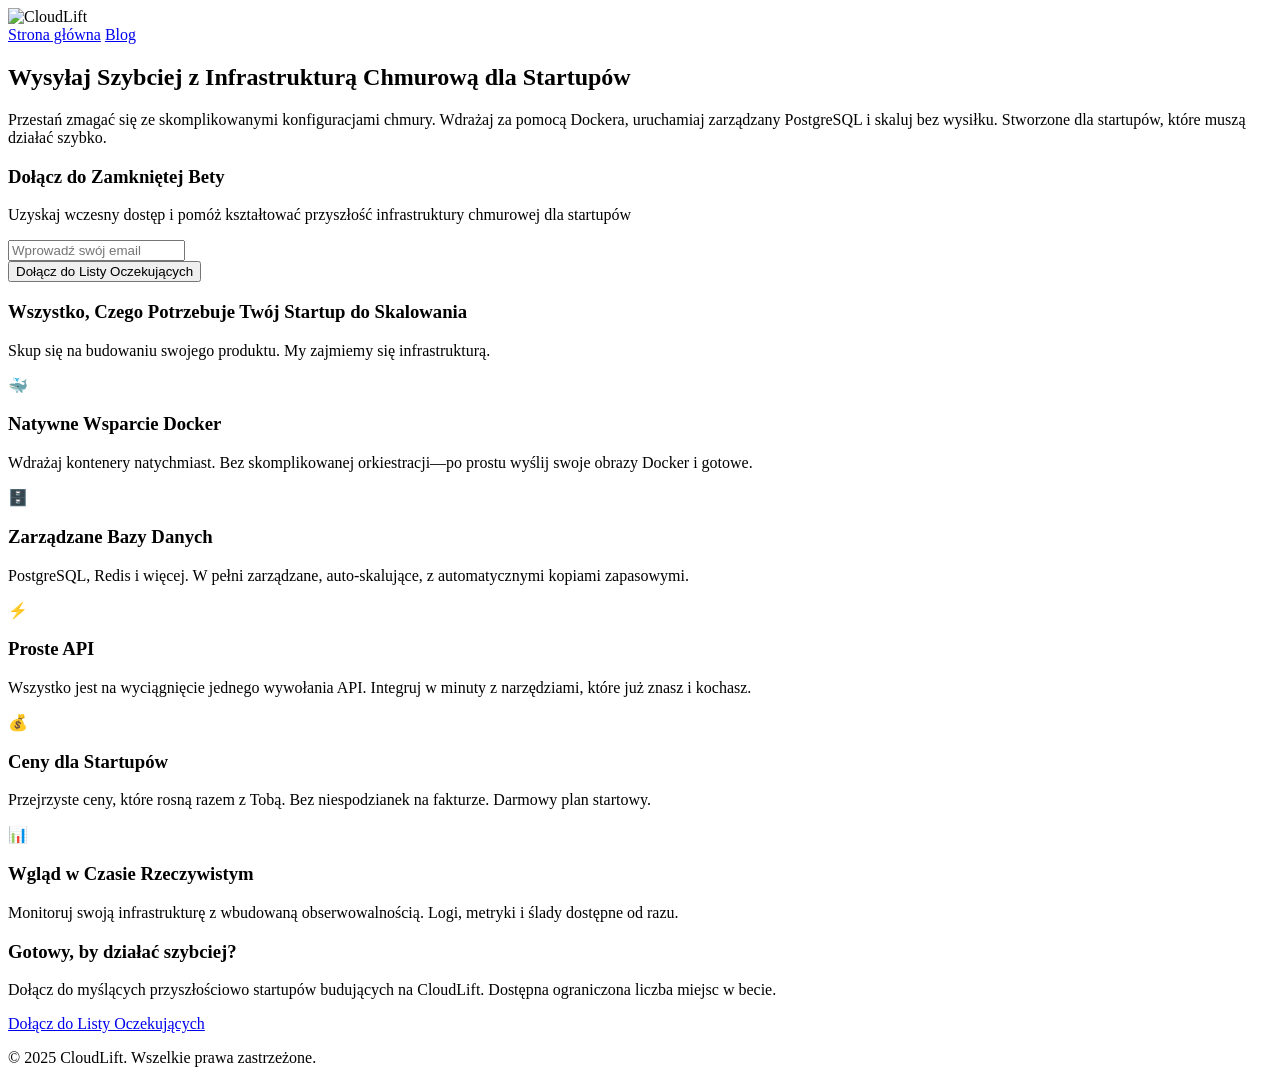
==== public/index.html @ 1918399a "initial commit" ====
<!DOCTYPE html>
<html lang="pl">
<head>
	<meta name="generator" content="Hugo 0.149.0"><script src="/livereload.js?mindelay=10&amp;v=2&amp;port=1313&amp;path=livereload" data-no-instant defer></script>
    <meta charset="UTF-8">
    <meta name="viewport" content="width=device-width, initial-scale=1.0">
    <title>CloudLift - Dołącz do Zamkniętej Bety</title>
    <link rel="preconnect" href="https://fonts.googleapis.com">
    <link rel="preconnect" href="https://fonts.gstatic.com" crossorigin>
    <link href="https://fonts.googleapis.com/css2?family=Inter:wght@400;500;600;700;800&family=Space+Grotesk:wght@500;600;700&display=swap" rel="stylesheet">
    <link rel="stylesheet" href="/css/style.css">
    <link rel="stylesheet" href="/css/blog.css">
    <link rel="stylesheet" href="/css/mailerlite.css">

    

</head>
<body>
    <div class="container">
        <header class="header">
            <div class="header-content">
                <div class="logo">
                    <img src="/images/logo.svg" alt="CloudLift" class="logo-img">
                </div>
                <nav class="nav">
                    <a href="/" class="nav-link active">Strona główna</a>
                    <a href="/blog" class="nav-link">Blog</a>
                </nav>
            </div>
        </header>

        <main class="hero">
            <div class="hero-content">
                <h2 class="hero-title">Wysyłaj Szybciej z Infrastrukturą Chmurową dla Startupów</h2>
                <p class="hero-description">Przestań zmagać się ze skomplikowanymi konfiguracjami chmury. Wdrażaj za pomocą Dockera, uruchamiaj zarządzany PostgreSQL i skaluj bez wysiłku. Stworzone dla startupów, które muszą działać szybko.</p>

                <div class="waitlist-form" id="waitlist-form">
                    <h3 class="form-title">Dołącz do Zamkniętej Bety</h3>
                    <p class="form-subtitle">Uzyskaj wczesny dostęp i pomóż kształtować przyszłość infrastruktury chmurowej dla startupów</p>

                    
                    <div id="mlb2-35018867" class="ml-form-embedContainer ml-subscribe-form ml-subscribe-form-35018867">
                        <div class="ml-form-align-center">
                            <div class="ml-form-embedWrapper embedForm">
                                <div class="ml-form-embedBody ml-form-embedBodyDefault row-form">
                                    <div class="ml-form-embedContent" style="display: none;">
                                        <h4>Newsletter</h4>
                                        <p>Signup for news and special offers!</p>
                                    </div>

                                    <form class="ml-block-form" action="https://assets.mailerlite.com/jsonp/2000955/forms/174710451906544667/subscribe" data-code="" method="post" target="_blank">
                                        <div class="ml-form-formContent">
                                            <div class="ml-form-fieldRow ml-last-item">
                                                <div class="ml-field-group ml-field-email ml-validate-email ml-validate-required">
                                                    <input aria-label="email" aria-required="true" type="email" class="form-control" data-inputmask="" name="fields[email]" placeholder="Wprowadź swój email" autocomplete="email">
                                                </div>
                                            </div>
                                        </div>

                                        <input type="hidden" name="ml-submit" value="1">
                                        <input type="hidden" name="anticsrf" value="true">

                                        <div class="ml-form-embedSubmit">
                                            <button type="submit" class="primary">Dołącz do Listy Oczekujących</button>
                                            <button disabled="disabled" style="display: none;" type="button" class="loading">
                                                <div class="ml-form-embedSubmitLoad"></div>
                                                <span class="sr-only">Ładowanie...</span>
                                            </button>
                                        </div>
                                    </form>
                                </div>

                                <div class="ml-form-successBody row-success" style="display: none">
                                    <div class="ml-form-successContent">
                                        <h4>✓ Jesteś na liście!</h4>
                                        <p>Dziękujemy za dołączenie! Wkrótce się z Tobą skontaktujemy z szczegółami wczesnego dostępu.</p>
                                    </div>
                                </div>
                            </div>
                        </div>
                    </div>
                    
                </div>
            </div>

            
            <div class="value-prop">
                <h3 class="section-title">Wszystko, Czego Potrzebuje Twój Startup do Skalowania</h3>
                <p class="section-subtitle">Skup się na budowaniu swojego produktu. My zajmiemy się infrastrukturą.</p>
            </div>

            <div class="features">
                
                <div class="feature-card">
                    <div class="feature-icon">🐳</div>
                    <h3>Natywne Wsparcie Docker</h3>
                    <p>Wdrażaj kontenery natychmiast. Bez skomplikowanej orkiestracji—po prostu wyślij swoje obrazy Docker i gotowe.</p>
                </div>
                
                <div class="feature-card">
                    <div class="feature-icon">🗄️</div>
                    <h3>Zarządzane Bazy Danych</h3>
                    <p>PostgreSQL, Redis i więcej. W pełni zarządzane, auto-skalujące, z automatycznymi kopiami zapasowymi.</p>
                </div>
                
                <div class="feature-card">
                    <div class="feature-icon">⚡</div>
                    <h3>Proste API</h3>
                    <p>Wszystko jest na wyciągnięcie jednego wywołania API. Integruj w minuty z narzędziami, które już znasz i kochasz.</p>
                </div>
                
                <div class="feature-card">
                    <div class="feature-icon">💰</div>
                    <h3>Ceny dla Startupów</h3>
                    <p>Przejrzyste ceny, które rosną razem z Tobą. Bez niespodzianek na fakturze. Darmowy plan startowy.</p>
                </div>
                
                <div class="feature-card">
                    <div class="feature-icon">📊</div>
                    <h3>Wgląd w Czasie Rzeczywistym</h3>
                    <p>Monitoruj swoją infrastrukturę z wbudowaną obserwowalnością. Logi, metryki i ślady dostępne od razu.</p>
                </div>
                
            </div>
            

            <div class="cta-section">
                <h3 class="cta-title">Gotowy, by działać szybciej?</h3>
                <p class="cta-description">Dołącz do myślących przyszłościowo startupów budujących na CloudLift. Dostępna ograniczona liczba miejsc w becie.</p>
                <a href="#waitlist-form" class="cta-button">Dołącz do Listy Oczekujących</a>
            </div>
        </main>

        <footer class="footer">
            <p>&copy; 2025 CloudLift. Wszelkie prawa zastrzeżone.</p>
        </footer>
    </div>

    
    <script>
        function ml_webform_success_35018867() {
            var $ = ml_jQuery || jQuery;
            $('.ml-subscribe-form-35018867 .row-success').show();
            $('.ml-subscribe-form-35018867 .row-form').hide();
        }
    </script>
    <script src="https://groot.mailerlite.com/js/w/webforms.min.js?v176e10baa5e7ed80d35ae235be3d5024" type="text/javascript"></script>
    <script>
        fetch("https://assets.mailerlite.com/jsonp/2000955/forms/174710451906544667/takel")
    </script>
</body>
</html>
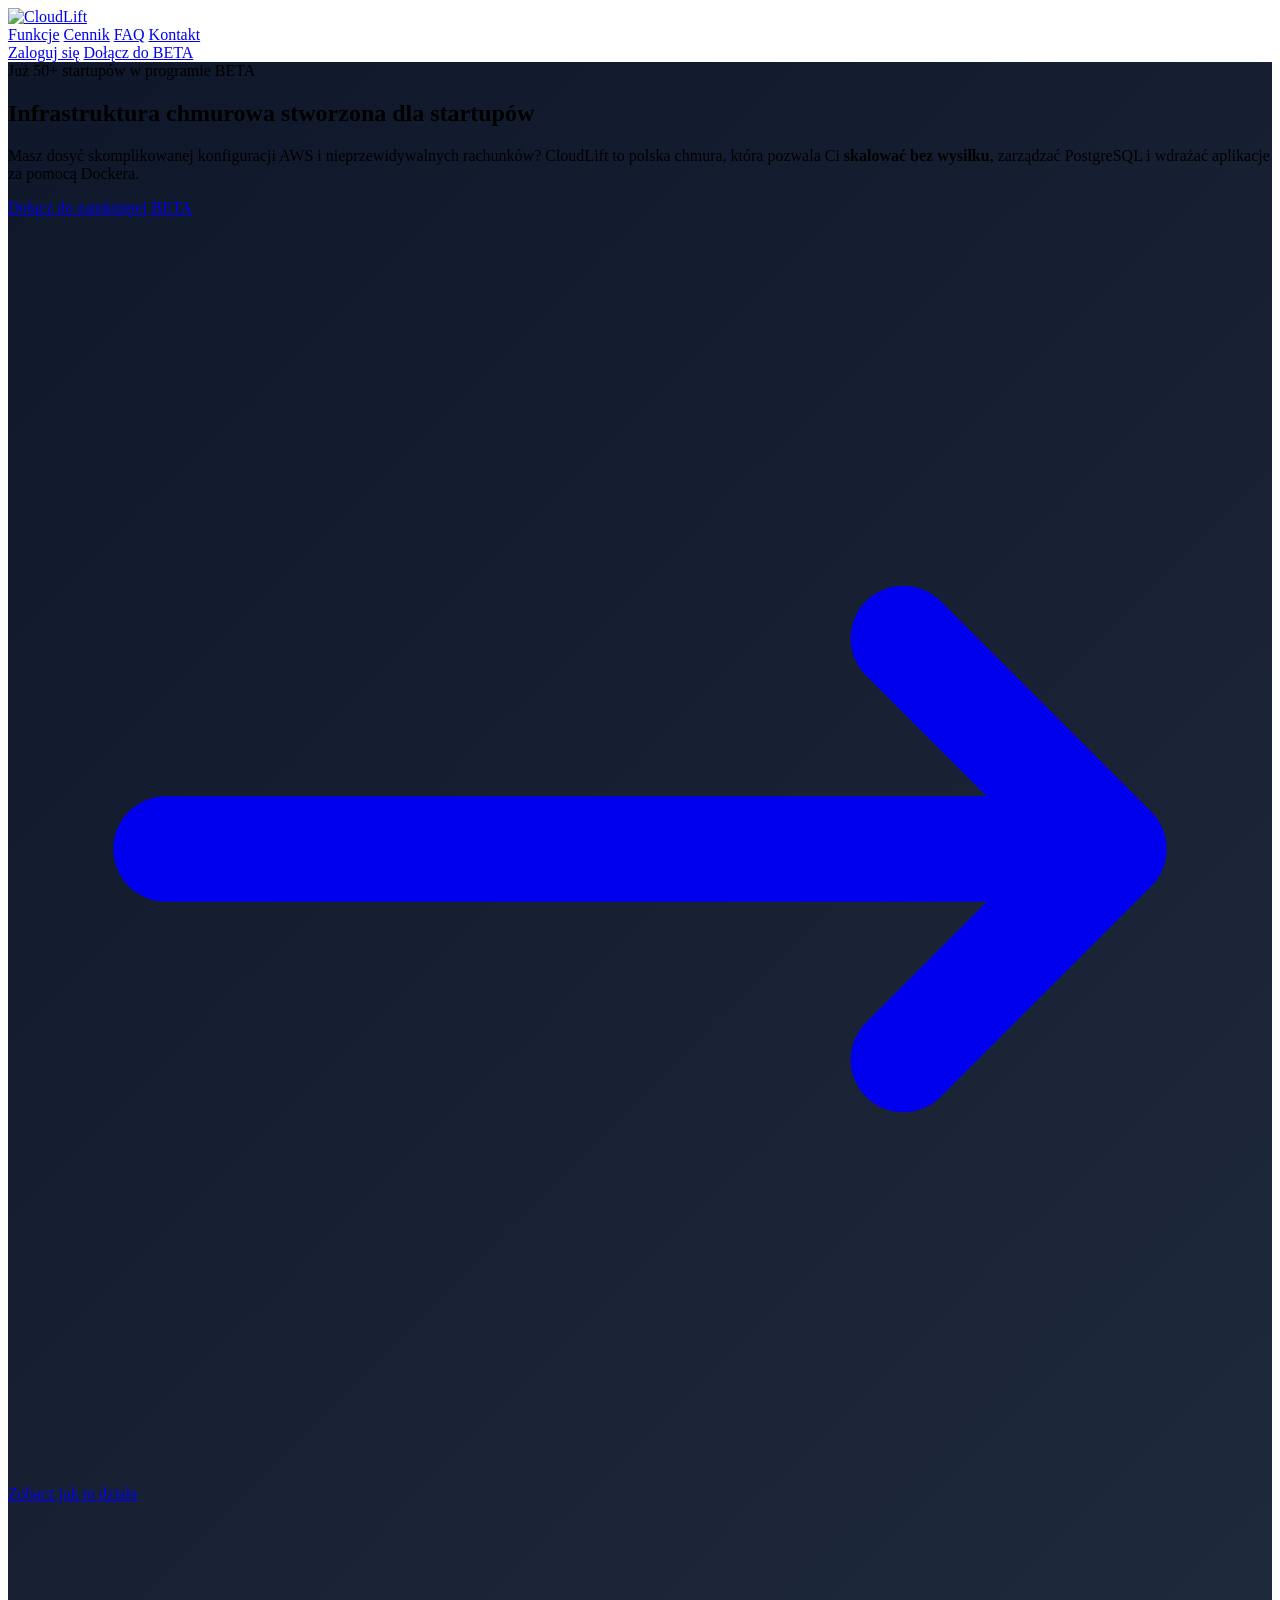
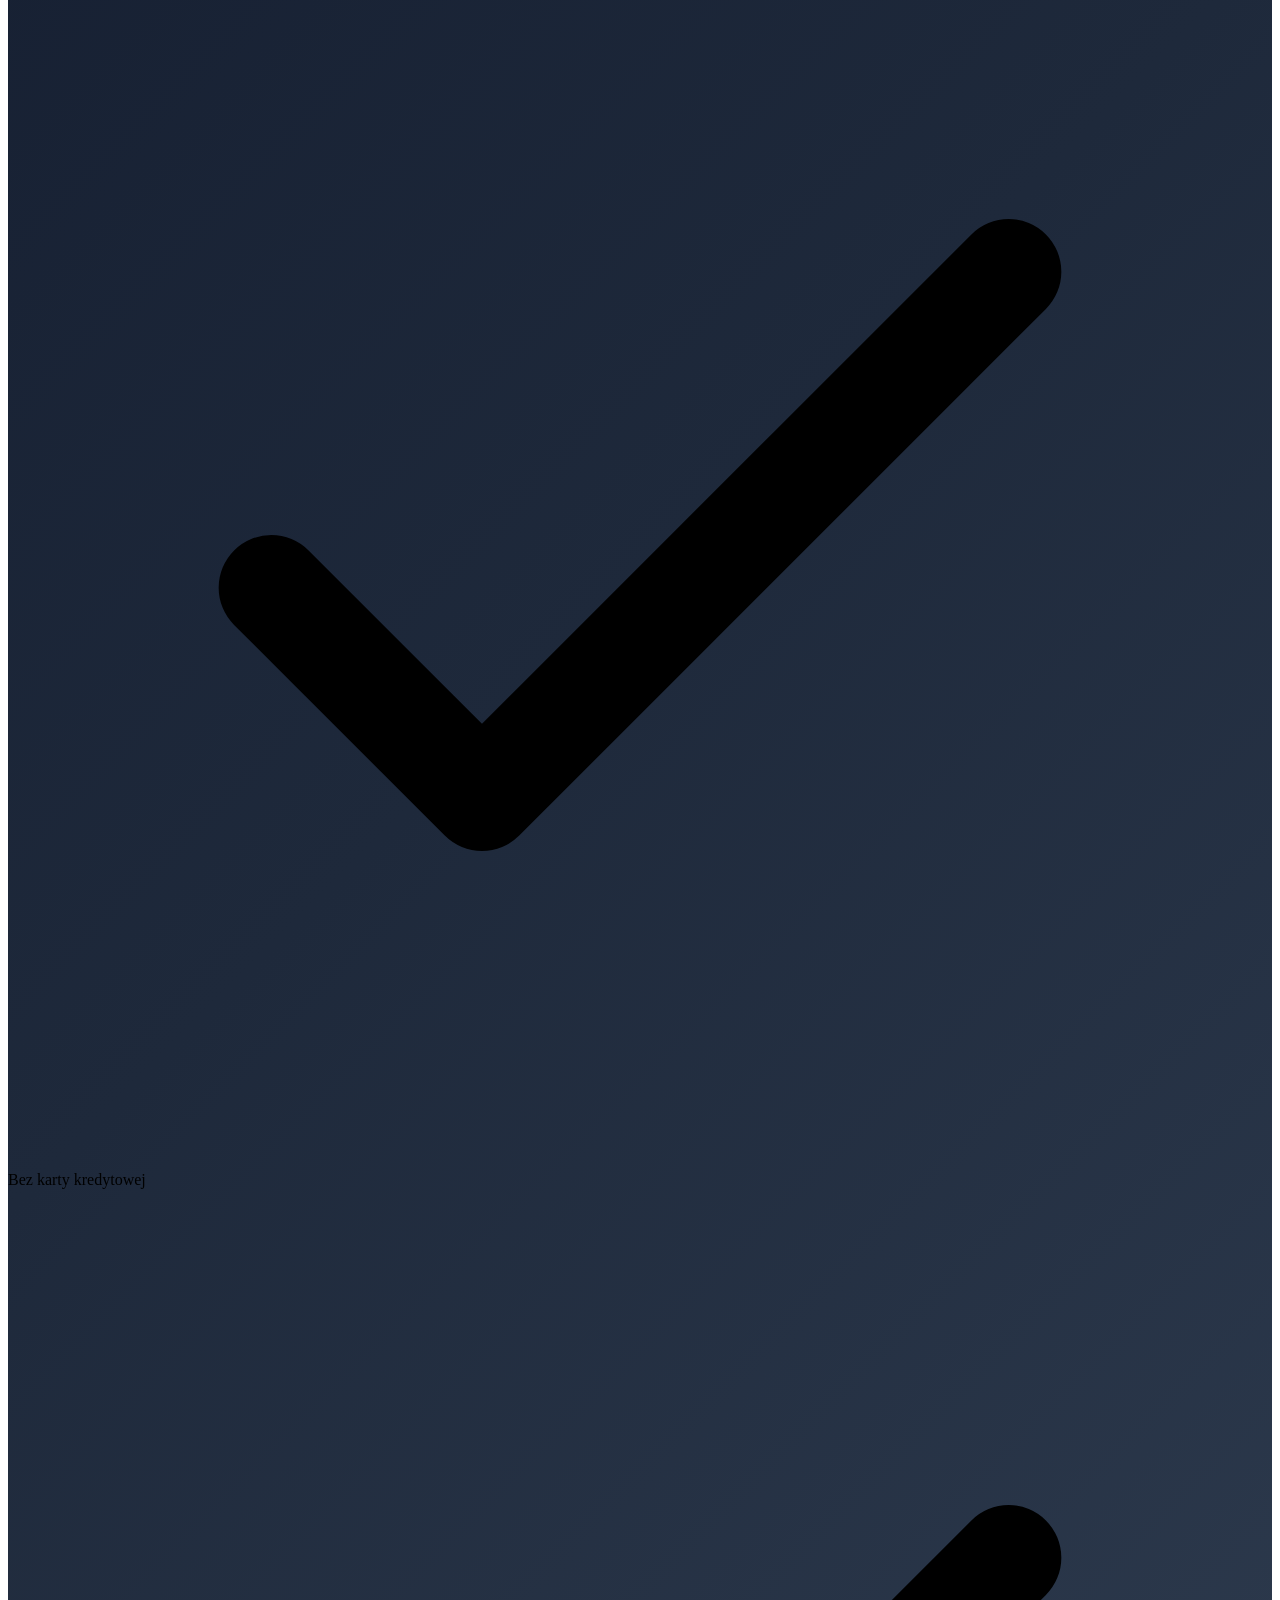
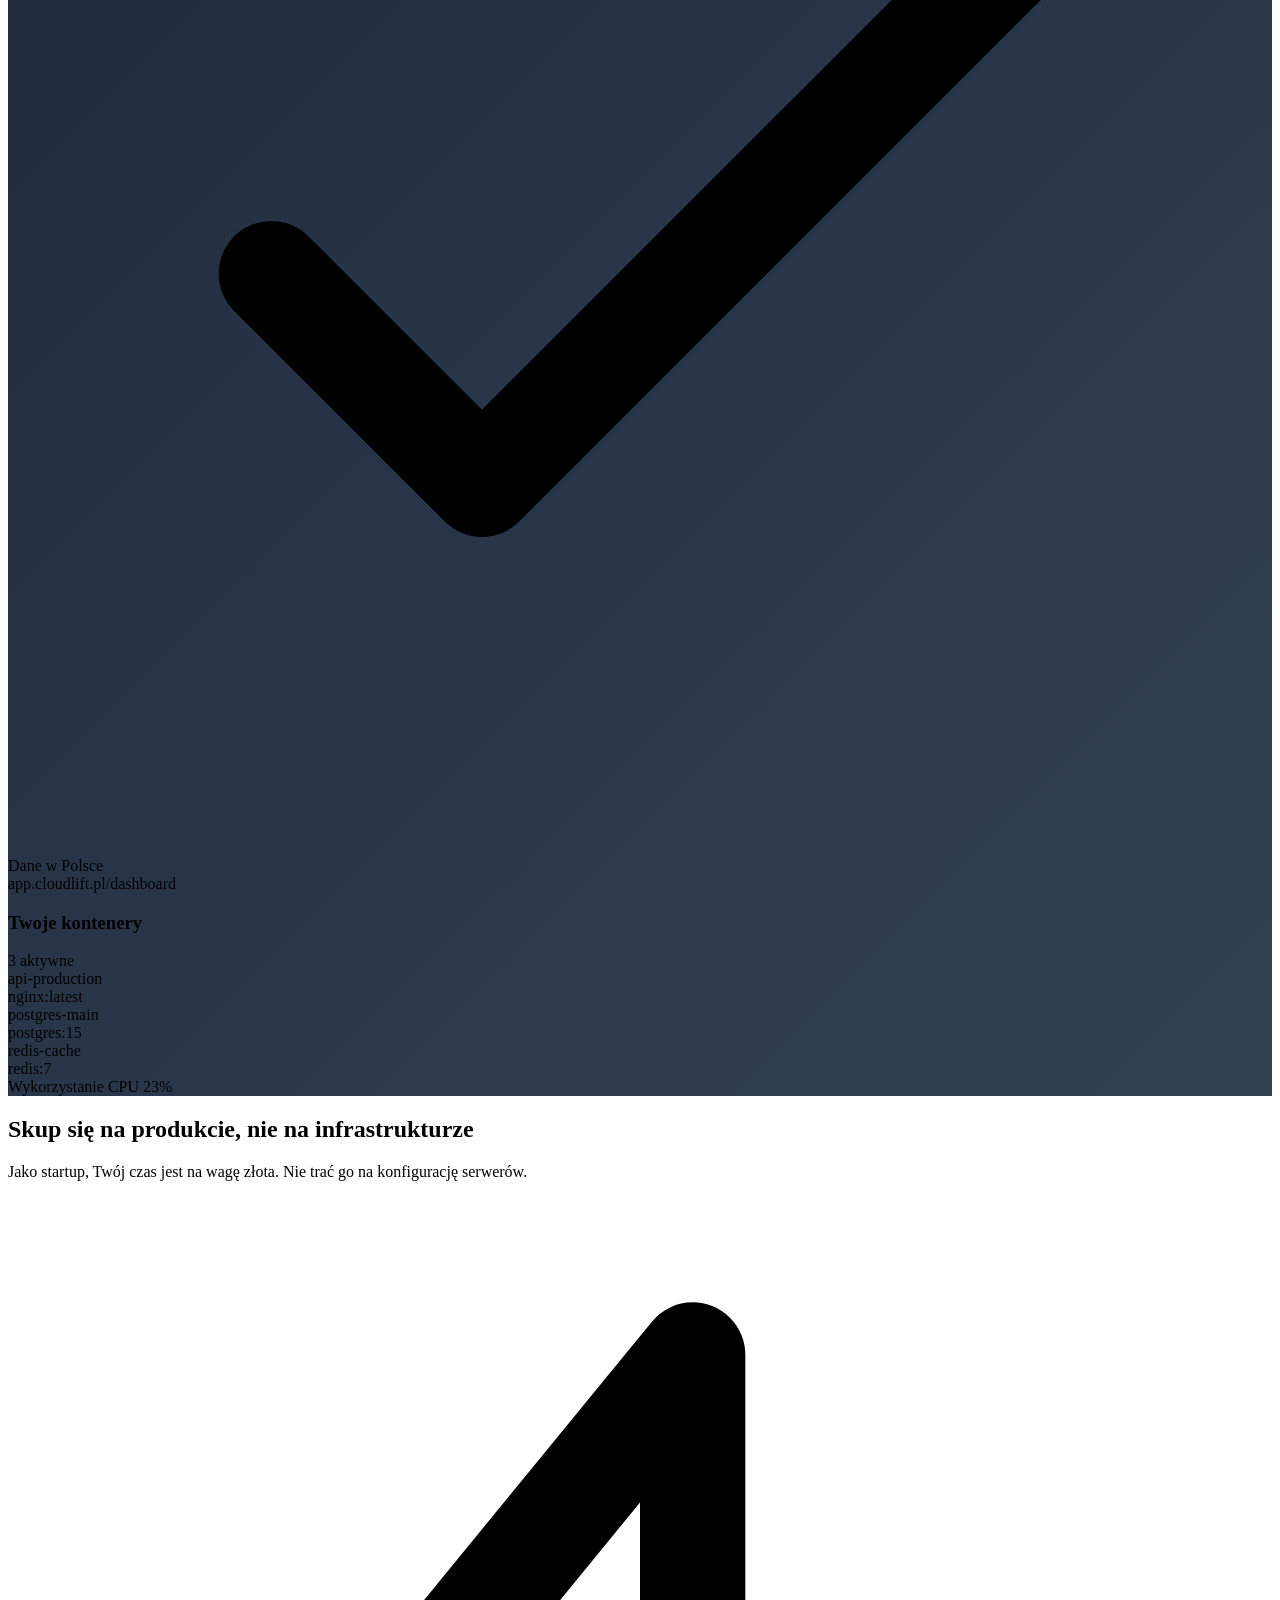
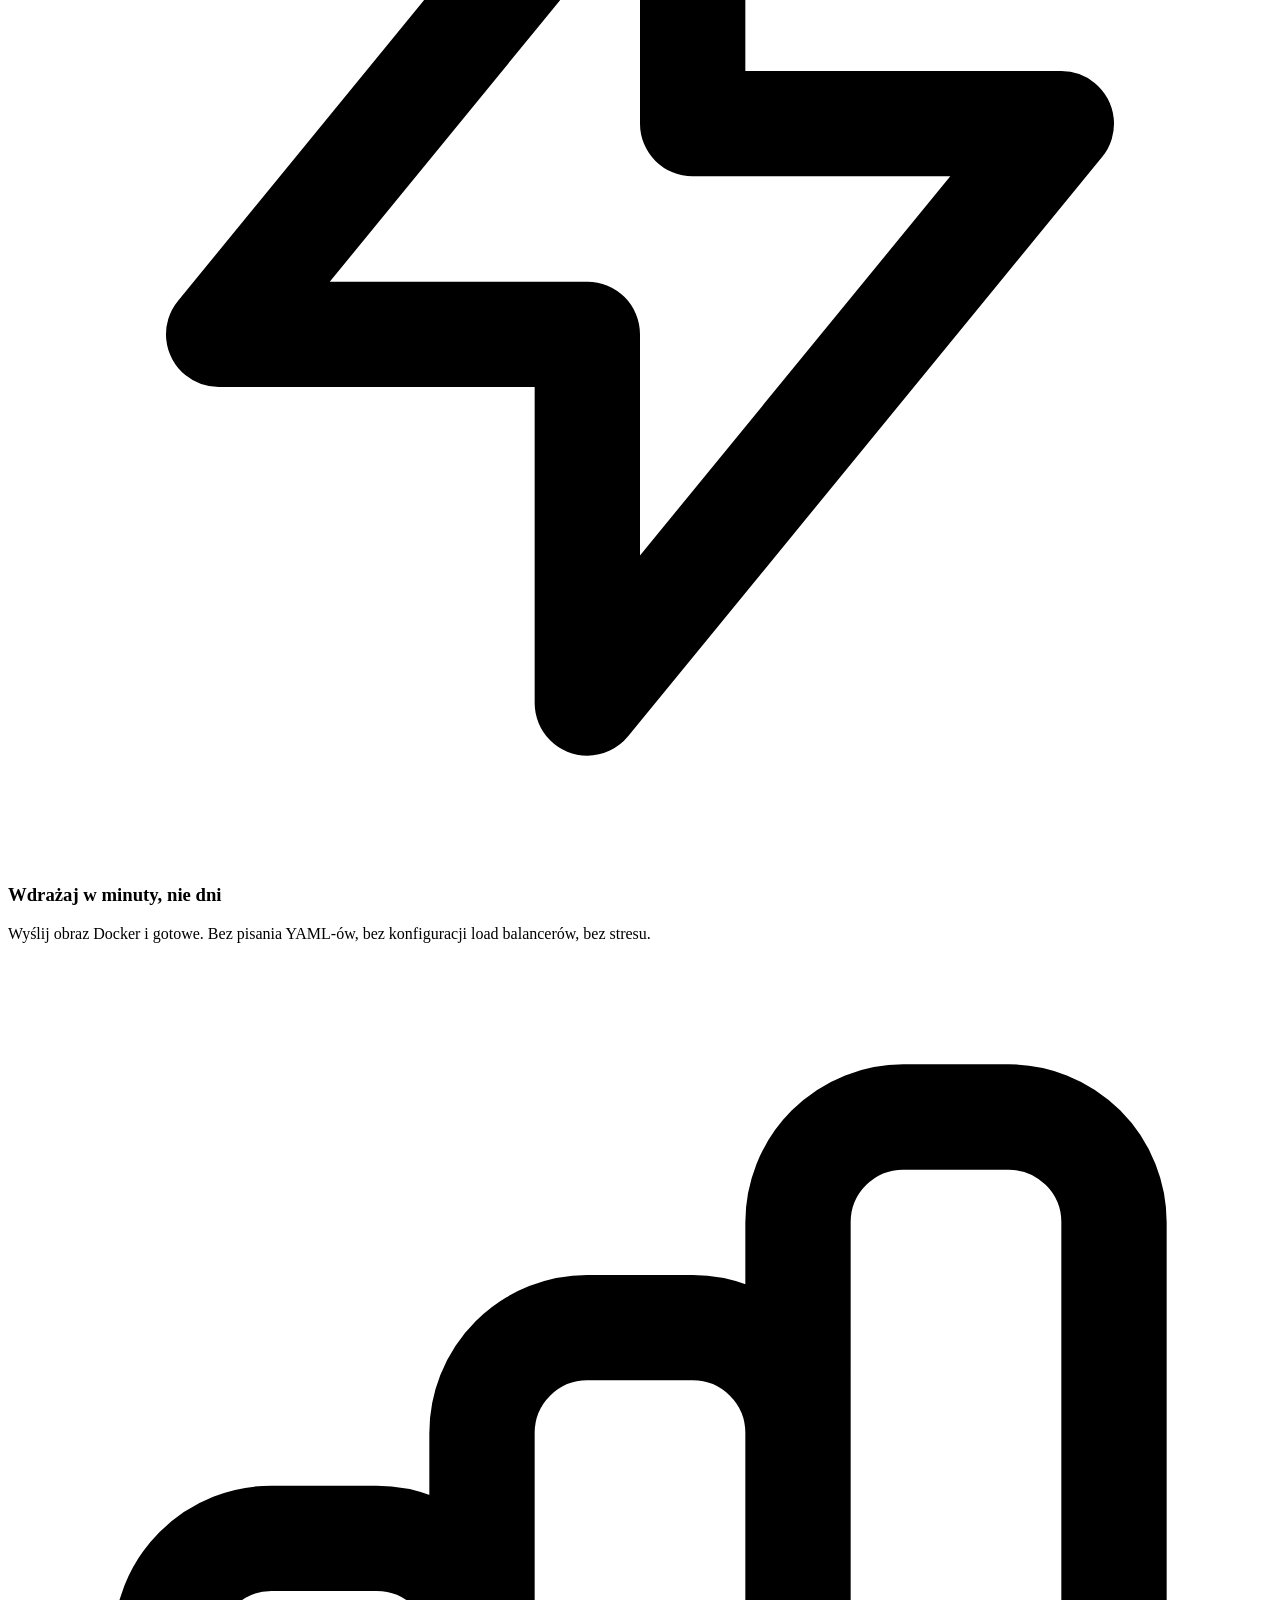
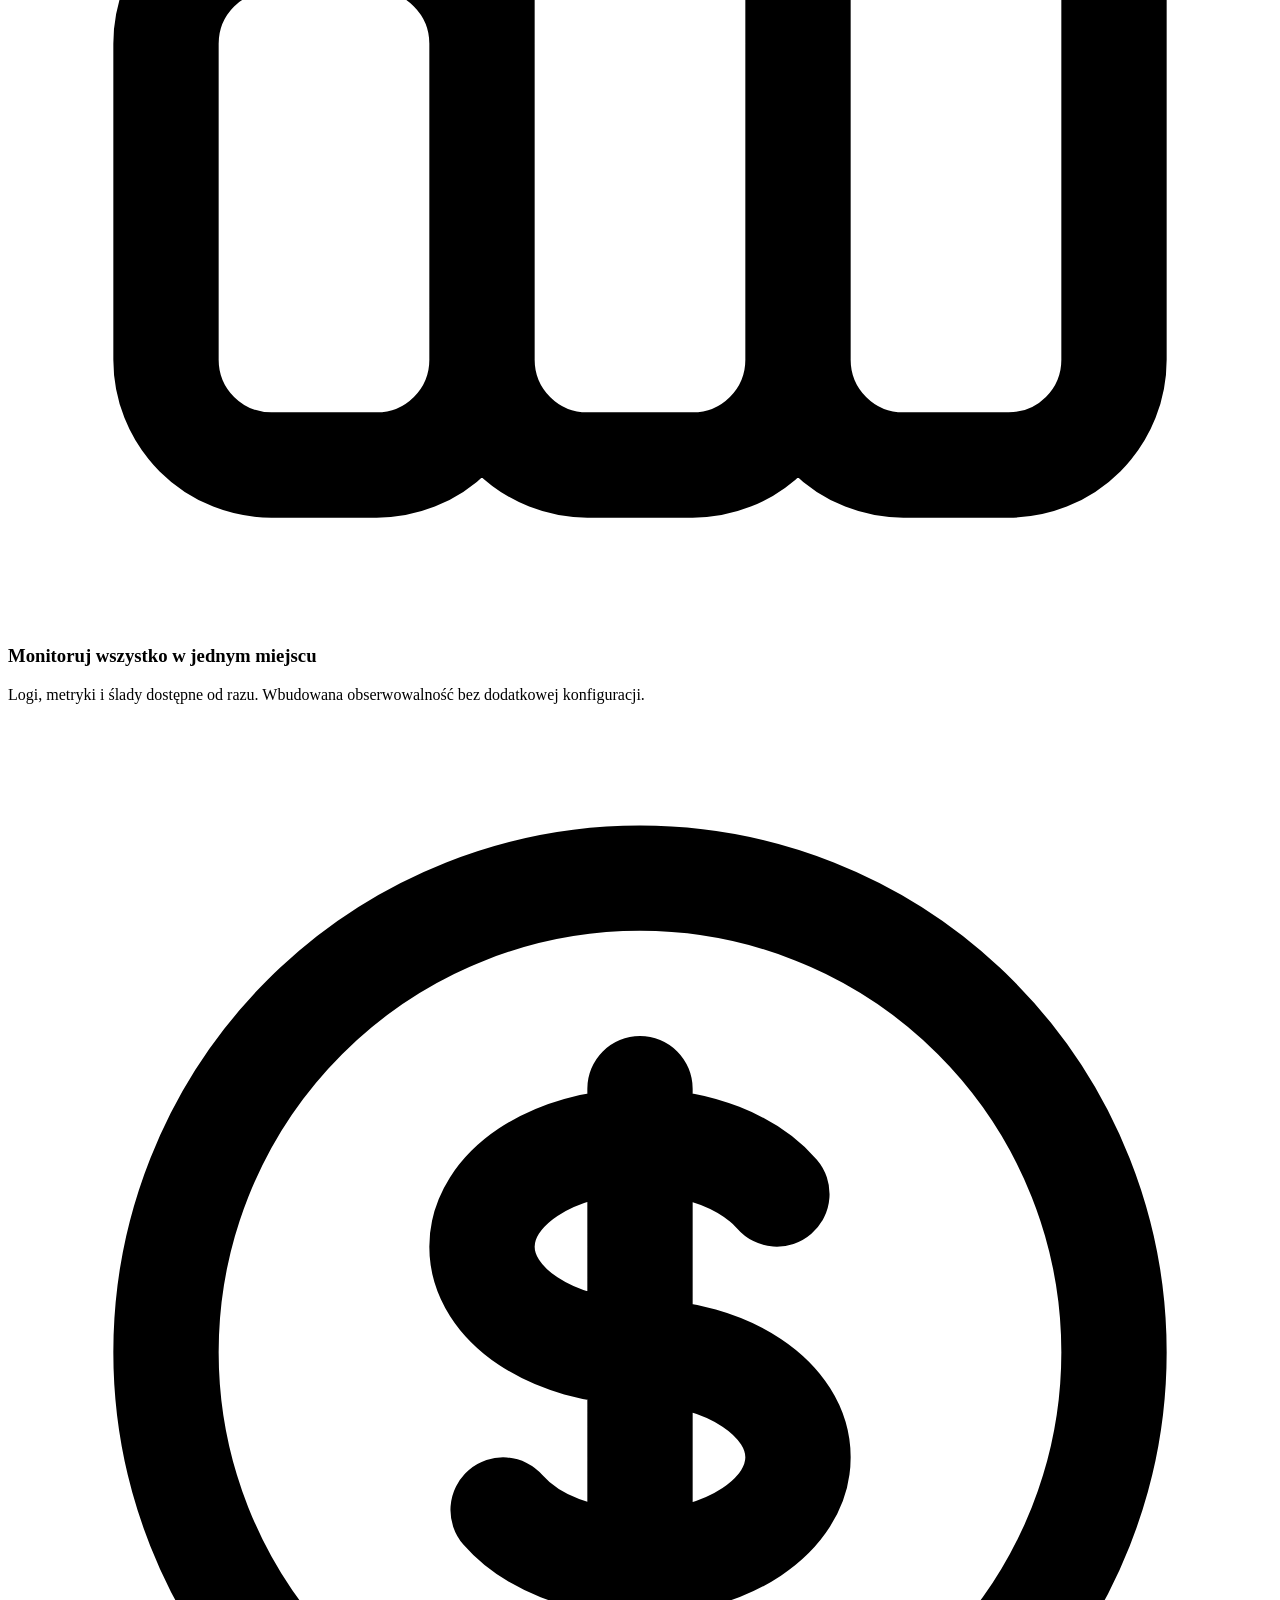
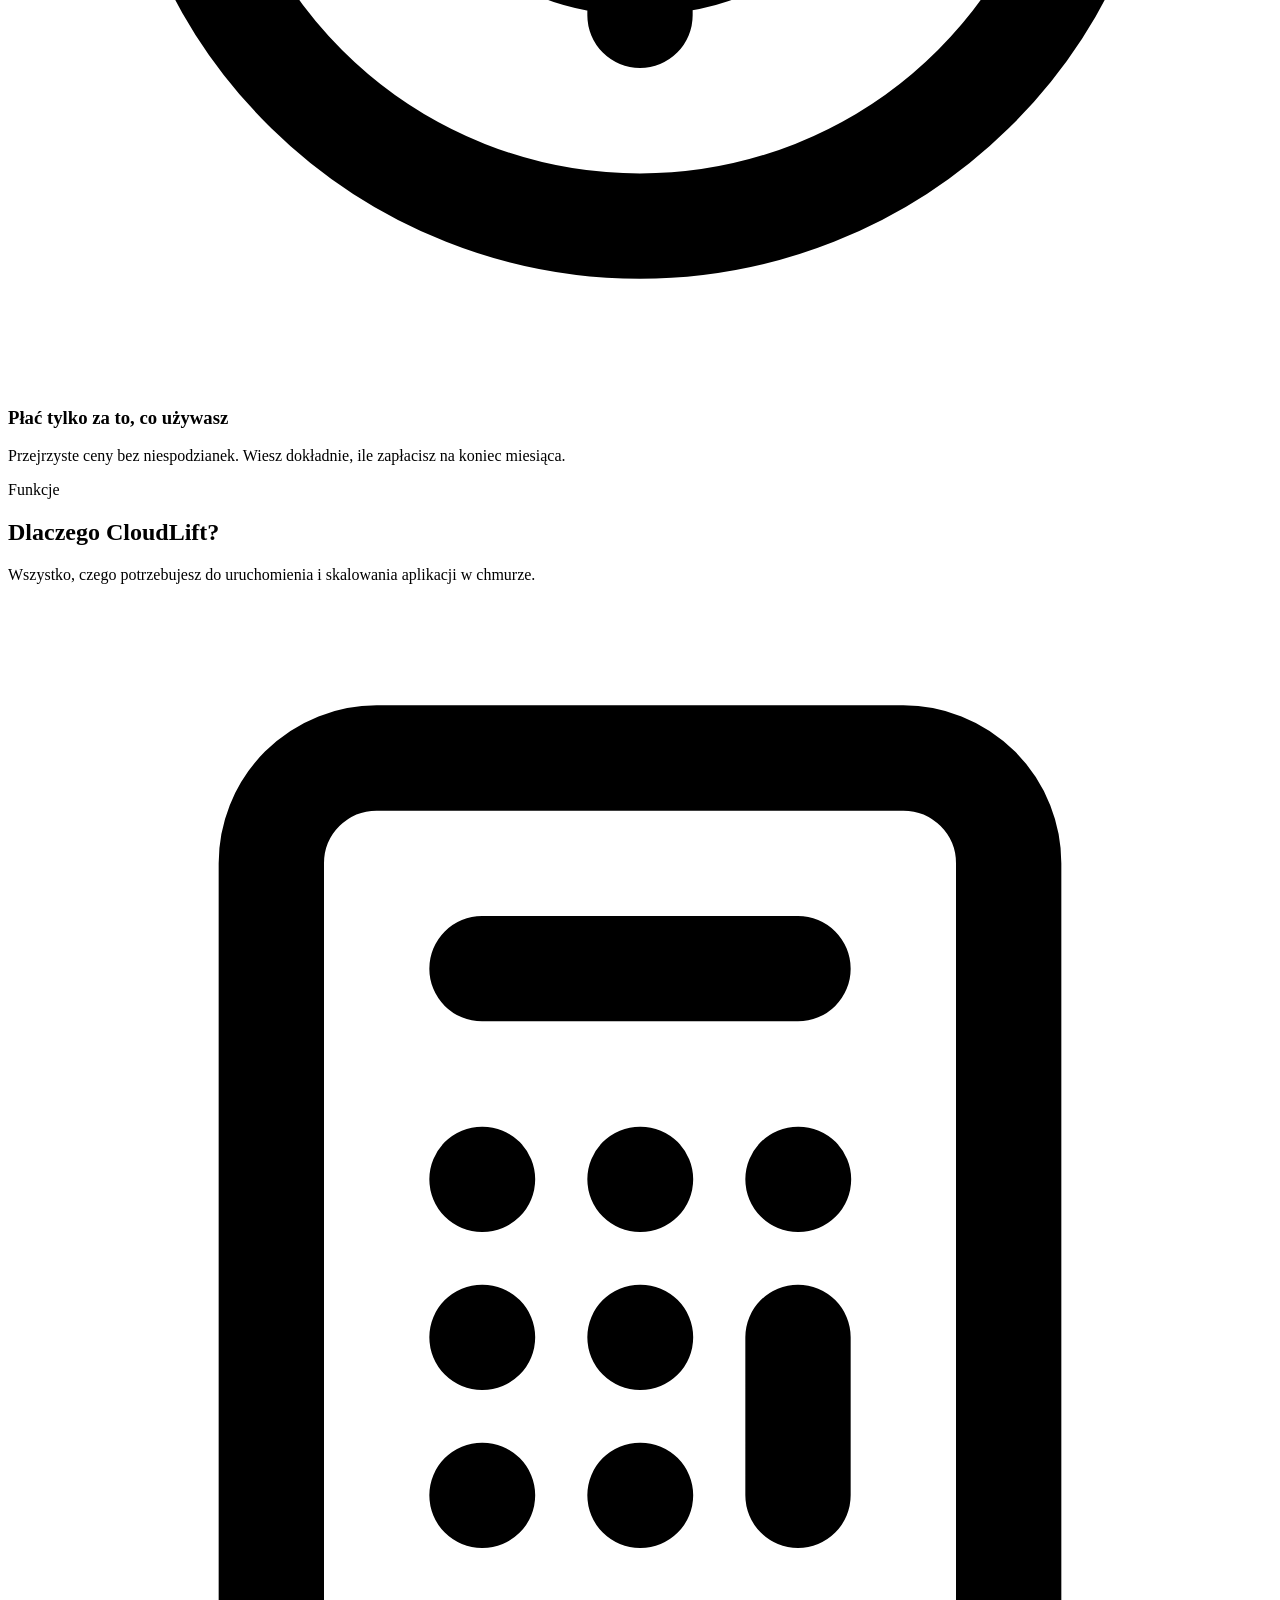
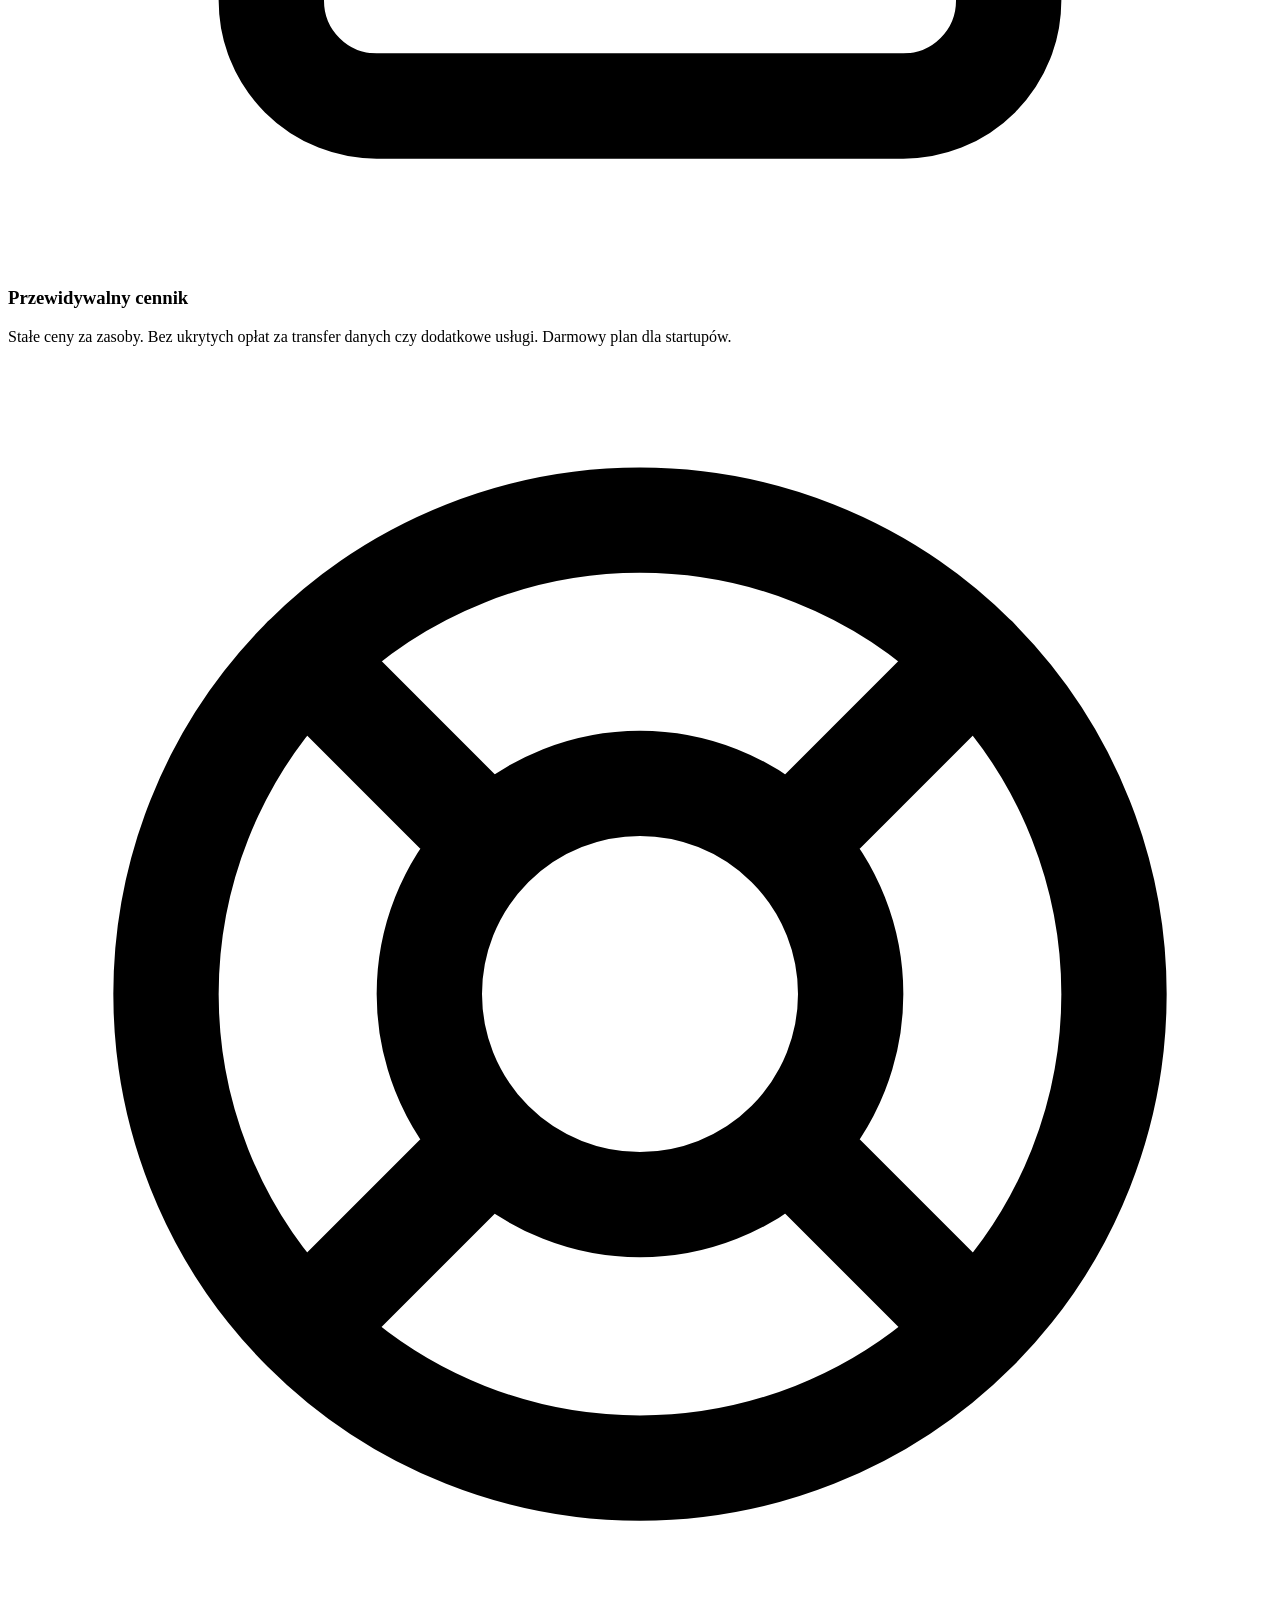
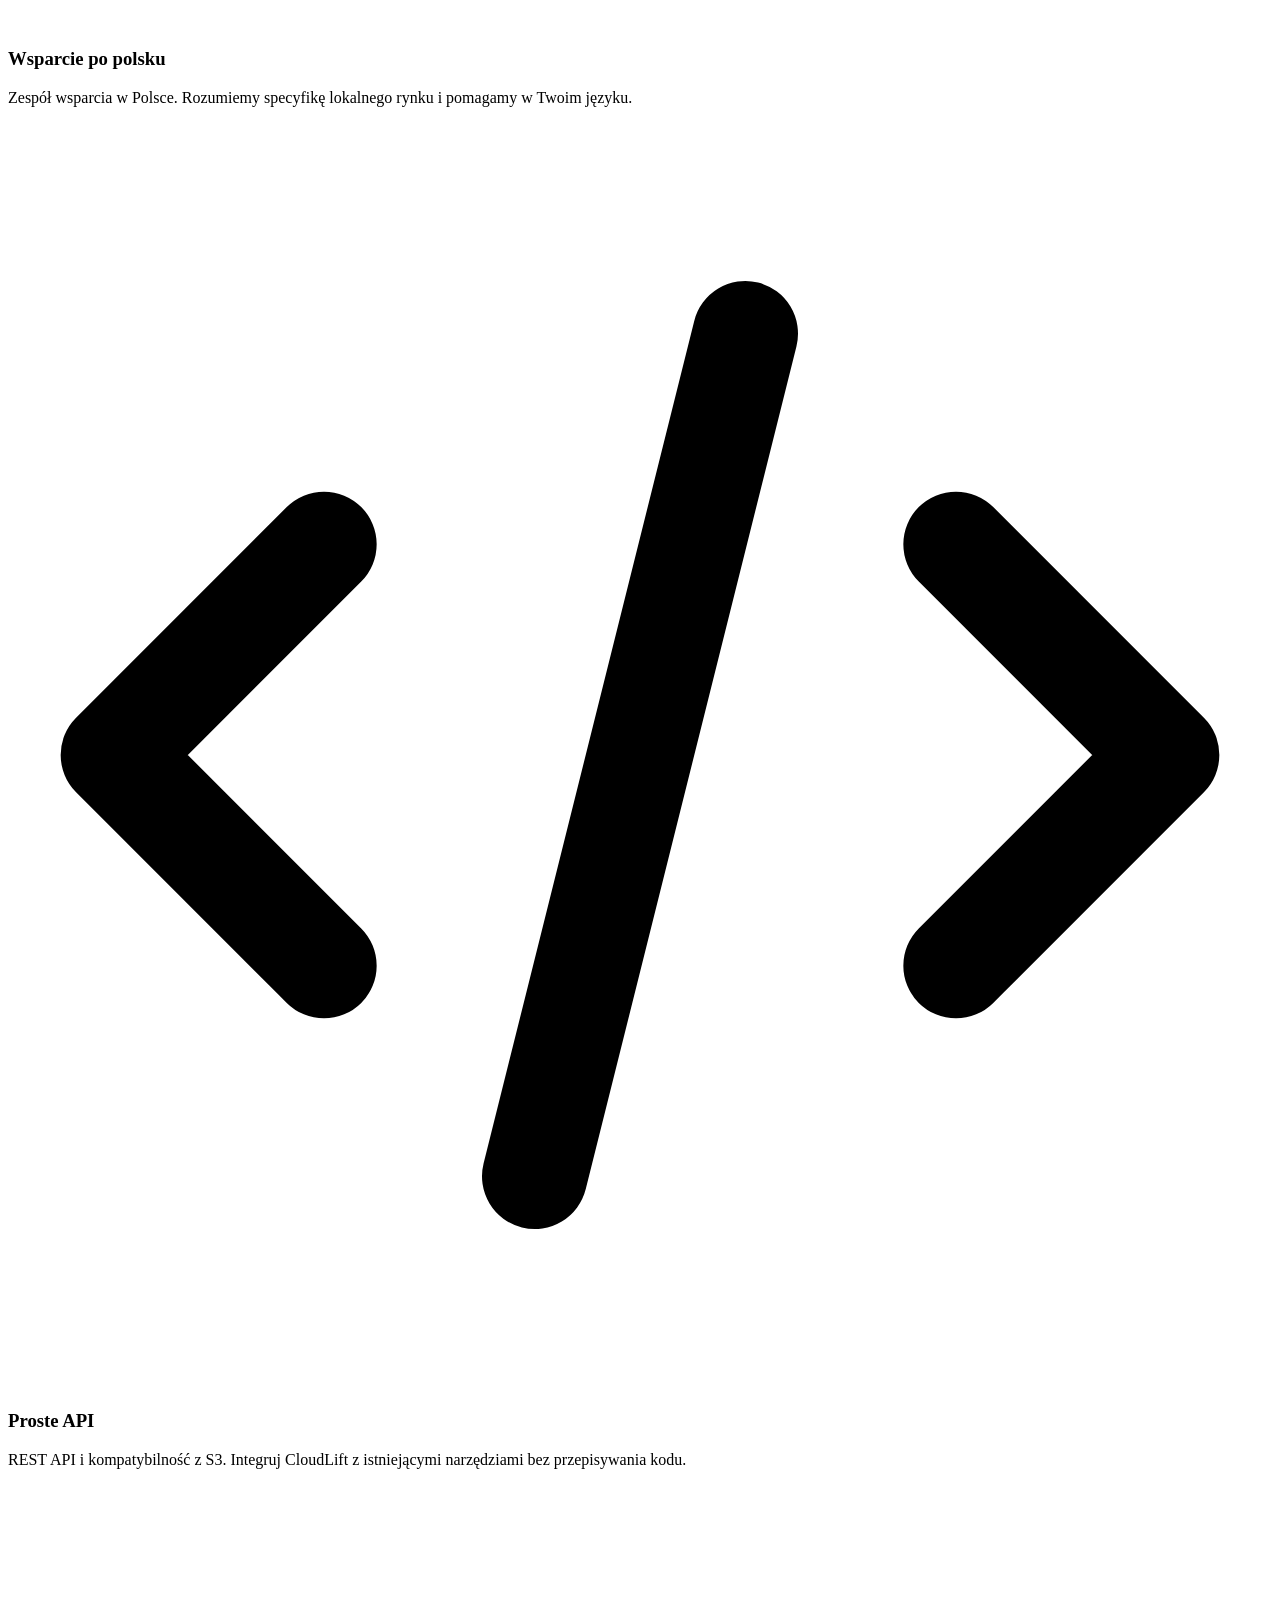
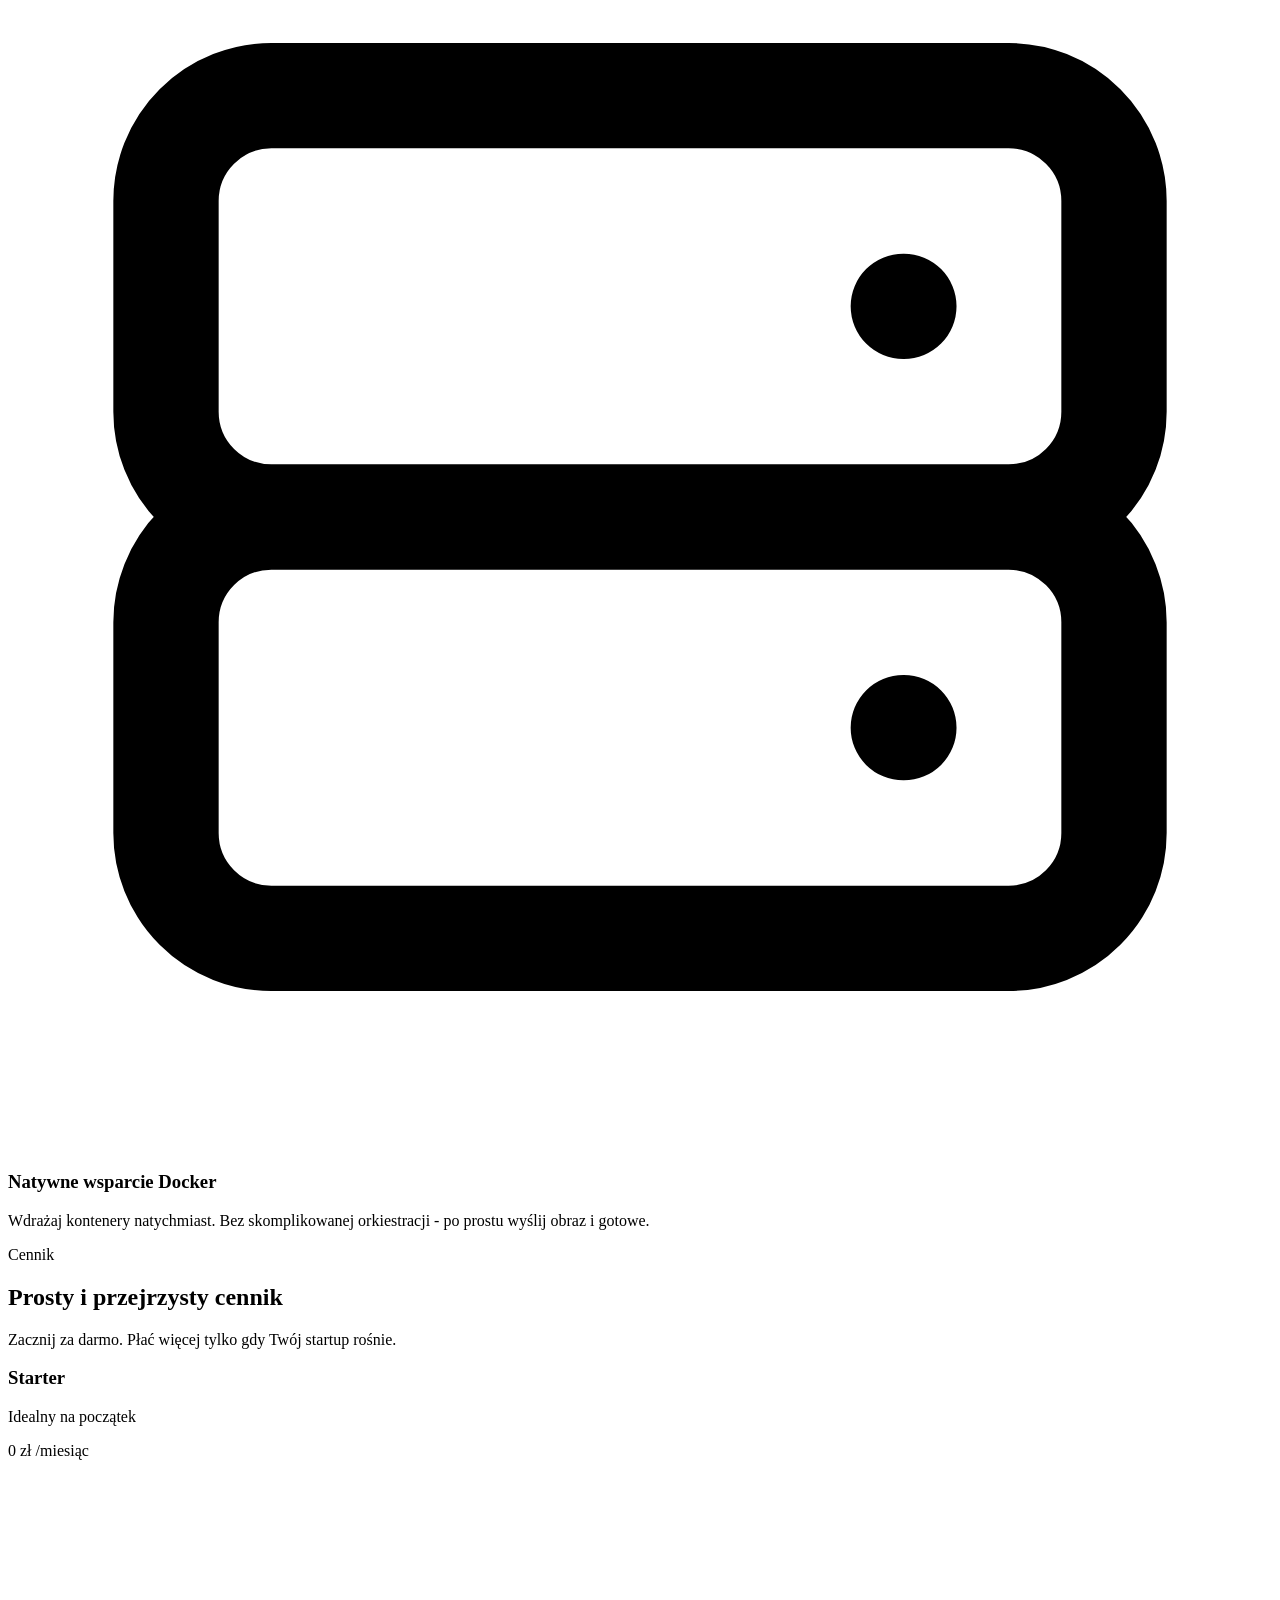
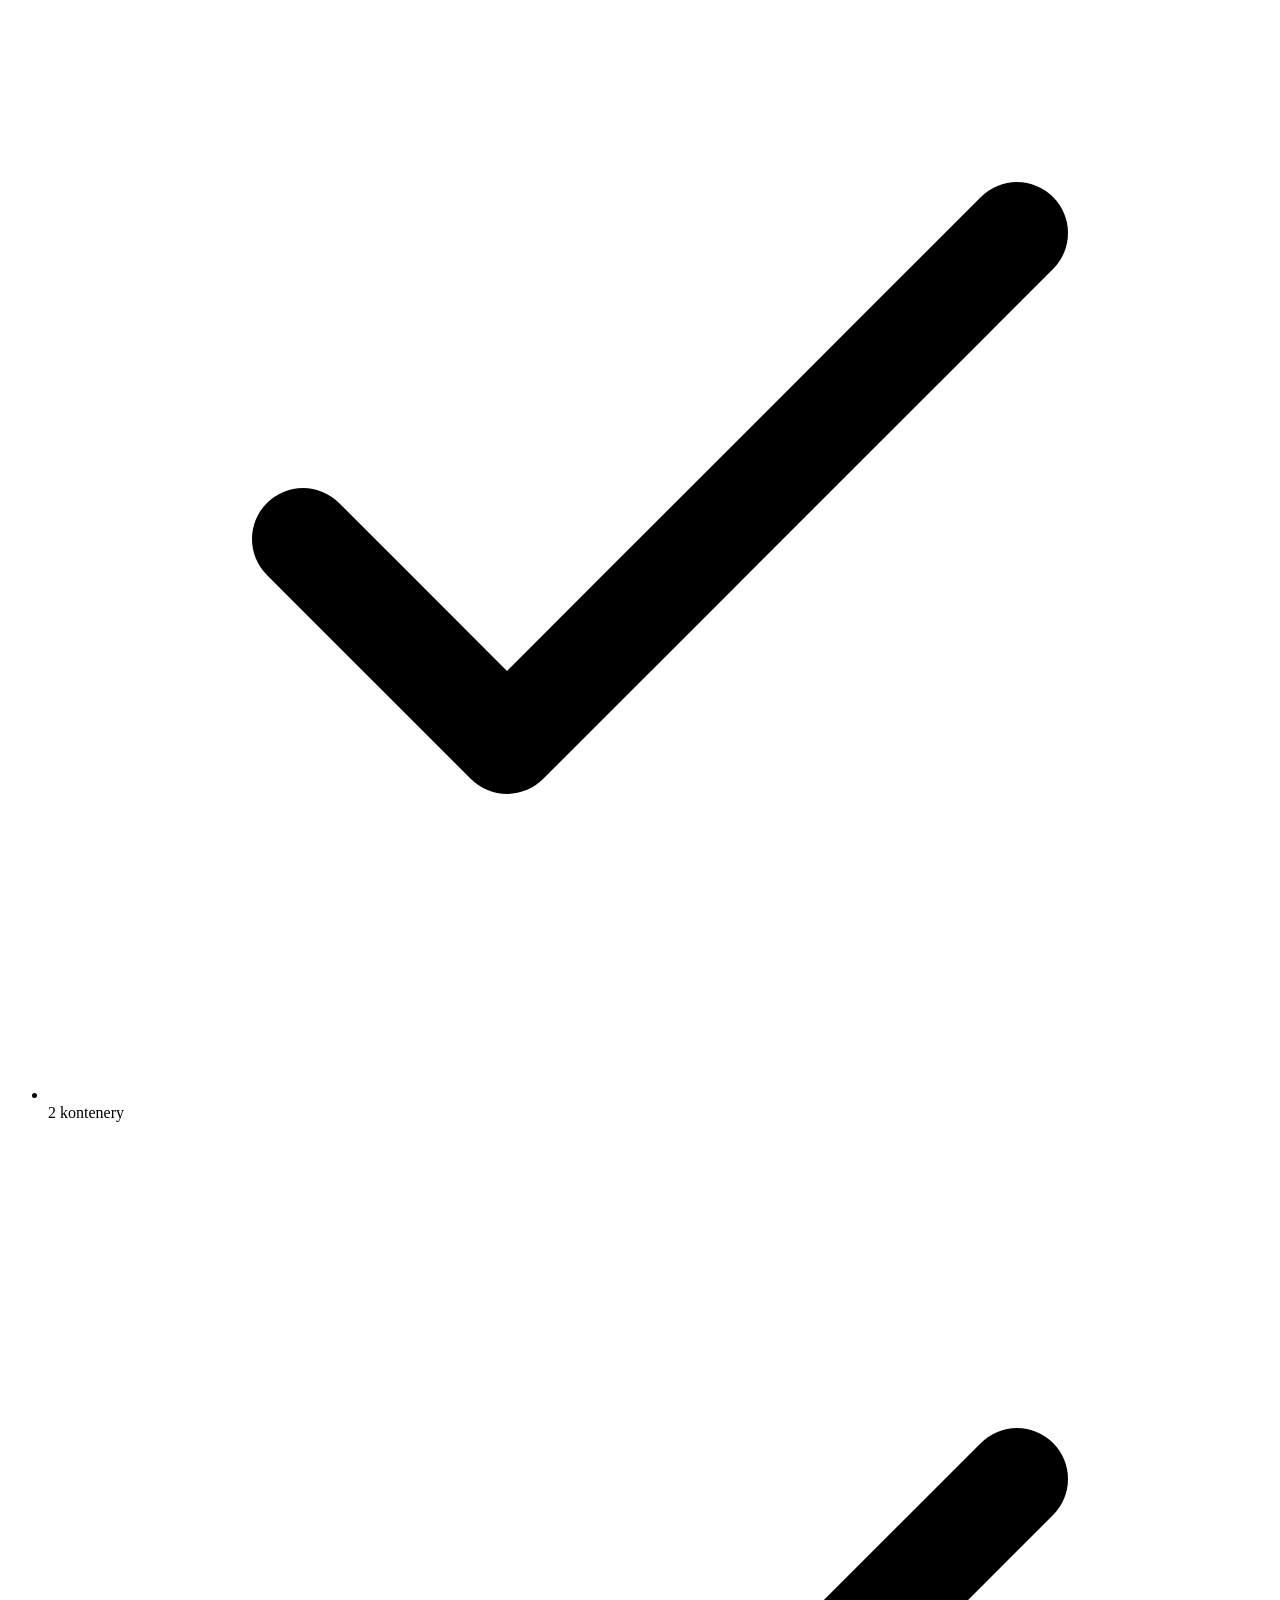
==== commit 7f6452f2: "changes" ====
--- a/public/index.html
+++ b/public/index.html
@@ -1,140 +1,680 @@
 <!DOCTYPE html>
 <html lang="pl">
 <head>
-	<meta name="generator" content="Hugo 0.149.0"><script src="/livereload.js?mindelay=10&amp;v=2&amp;port=1313&amp;path=livereload" data-no-instant defer></script>
+	<meta name="generator" content="Hugo 0.154.5"><script src="/livereload.js?mindelay=10&amp;v=2&amp;port=1313&amp;path=livereload" data-no-instant defer></script>
     <meta charset="UTF-8">
     <meta name="viewport" content="width=device-width, initial-scale=1.0">
-    <title>CloudLift - Dołącz do Zamkniętej Bety</title>
-    <link rel="preconnect" href="https://fonts.googleapis.com">
-    <link rel="preconnect" href="https://fonts.gstatic.com" crossorigin>
-    <link href="https://fonts.googleapis.com/css2?family=Inter:wght@400;500;600;700;800&family=Space+Grotesk:wght@500;600;700&display=swap" rel="stylesheet">
-    <link rel="stylesheet" href="/css/style.css">
-    <link rel="stylesheet" href="/css/blog.css">
-    <link rel="stylesheet" href="/css/mailerlite.css">
-
-    
-
+    <title>CloudLift - Infrastruktura chmurowa dla startupów</title>
+    <meta name="description" content="Polska chmura dla startupów. Przewidywalny cennik, natywne wsparcie Docker, proste API. Dołącz do zamkniętej BETA.">
+    <meta name="keywords" content="cloud, chmura, polska, startup, docker, kubernetes, hosting, serwery">
+    <meta property="og:title" content="CloudLift - Infrastruktura chmurowa dla startupów">
+    <meta property="og:description" content="Polska chmura dla startupów. Przewidywalny cennik, natywne wsparcie Docker, proste API.">
+    <meta property="og:type" content="website">
+    <link rel="icon" type="image/png" href="/images/logo.png">
+    <script src="https://cdn.tailwindcss.com"></script>
+    <script>
+        tailwind.config = {
+            theme: {
+                extend: {
+                    colors: {
+                        brand: {
+                            DEFAULT: '#1e293b',
+                            light: '#334155',
+                            dark: '#0f172a',
+                        }
+                    }
+                }
+            }
+        }
+    </script>
+    <style>
+        html { scroll-behavior: smooth; }
+        .gradient-hero {
+            background: linear-gradient(135deg, #0f172a 0%, #1e293b 50%, #334155 100%);
+        }
+    </style>
+    
+    <script async src="https://www.googletagmanager.com/gtag/js?id=G-K15TS2563G"></script>
+    <script>
+        window.dataLayer = window.dataLayer || [];
+        function gtag(){dataLayer.push(arguments);}
+        gtag('js', new Date());
+        gtag('config', 'G-K15TS2563G');
+    </script>
 </head>
-<body>
-    <div class="container">
-        <header class="header">
-            <div class="header-content">
-                <div class="logo">
-                    <img src="/images/logo.svg" alt="CloudLift" class="logo-img">
-                </div>
-                <nav class="nav">
-                    <a href="/" class="nav-link active">Strona główna</a>
-                    <a href="/blog" class="nav-link">Blog</a>
+<body class="bg-white font-sans antialiased">
+    
+    <header class="fixed top-0 left-0 right-0 z-50 bg-white/95 backdrop-blur-sm border-b border-slate-200">
+        <div class="max-w-6xl mx-auto px-6 py-4">
+            <div class="flex items-center justify-between">
+                <a href="/" class="flex items-center gap-2">
+                    <img src="/images/logo.png" alt="CloudLift" class="h-8">
+                </a>
+                <nav class="hidden md:flex items-center gap-8">
+                    <a href="#funkcje" class="text-slate-600 hover:text-slate-900 transition-colors">Funkcje</a>
+                    <a href="#cennik" class="text-slate-600 hover:text-slate-900 transition-colors">Cennik</a>
+                    <a href="#faq" class="text-slate-600 hover:text-slate-900 transition-colors">FAQ</a>
+                    <a href="#kontakt" class="text-slate-600 hover:text-slate-900 transition-colors">Kontakt</a>
                 </nav>
-            </div>
-        </header>
-
-        <main class="hero">
-            <div class="hero-content">
-                <h2 class="hero-title">Wysyłaj Szybciej z Infrastrukturą Chmurową dla Startupów</h2>
-                <p class="hero-description">Przestań zmagać się ze skomplikowanymi konfiguracjami chmury. Wdrażaj za pomocą Dockera, uruchamiaj zarządzany PostgreSQL i skaluj bez wysiłku. Stworzone dla startupów, które muszą działać szybko.</p>
-
-                <div class="waitlist-form" id="waitlist-form">
-                    <h3 class="form-title">Dołącz do Zamkniętej Bety</h3>
-                    <p class="form-subtitle">Uzyskaj wczesny dostęp i pomóż kształtować przyszłość infrastruktury chmurowej dla startupów</p>
+                <div class="flex items-center gap-4">
+                    <a href="https://app.cloudlift.pl/auth/login" class="hidden sm:inline-block text-slate-600 hover:text-slate-900 transition-colors">Zaloguj się</a>
+                    <a href="#dolacz" class="px-4 py-2 bg-slate-900 text-white rounded-lg font-medium hover:bg-slate-800 transition-colors">
+                        Dołącz do BETA
+                    </a>
+                </div>
+            </div>
+        </div>
+    </header>
+
+    
+    <section class="gradient-hero pt-32 pb-20 md:pt-40 md:pb-28">
+        <div class="max-w-6xl mx-auto px-6">
+            <div class="grid md:grid-cols-2 gap-12 items-center">
+                <div>
+                    
+                    <div class="inline-flex items-center gap-2 px-3 py-1.5 bg-white/10 border border-white/20 rounded-full text-sm text-slate-300 mb-6">
+                        <span class="w-2 h-2 bg-green-400 rounded-full animate-pulse"></span>
+                        Już 50+ startupów w programie BETA
+                    </div>
+
+                    <h1 class="text-4xl md:text-5xl font-bold text-white mb-6 leading-tight">
+                        Infrastruktura chmurowa
+                        <span class="text-slate-400">stworzona dla startupów</span>
+                    </h1>
+
+                    <p class="text-lg text-slate-300 mb-8 leading-relaxed">
+                        Masz dosyć skomplikowanej konfiguracji AWS i nieprzewidywalnych rachunków?
+                        CloudLift to polska chmura, która pozwala Ci <strong class="text-white">skalować bez wysiłku</strong>,
+                        zarządzać PostgreSQL i wdrażać aplikacje za pomocą Dockera.
+                    </p>
+
+                    <div class="flex flex-col sm:flex-row gap-4 mb-8">
+                        <a href="#dolacz" class="inline-flex items-center justify-center gap-2 px-6 py-3 bg-white text-slate-900 rounded-lg font-semibold hover:bg-slate-100 transition-colors">
+                            Dołącz do zamkniętej BETA
+                            <svg class="w-4 h-4" fill="none" stroke="currentColor" viewBox="0 0 24 24">
+                                <path stroke-linecap="round" stroke-linejoin="round" stroke-width="2" d="M17 8l4 4m0 0l-4 4m4-4H3"/>
+                            </svg>
+                        </a>
+                        <a href="#funkcje" class="inline-flex items-center justify-center gap-2 px-6 py-3 bg-transparent border border-white/30 text-white rounded-lg font-medium hover:bg-white/10 transition-colors">
+                            Zobacz jak to działa
+                        </a>
+                    </div>
+
+                    
+                    <div class="flex items-center gap-6 text-sm text-slate-400">
+                        <div class="flex items-center gap-2">
+                            <svg class="w-5 h-5 text-green-400" fill="none" stroke="currentColor" viewBox="0 0 24 24">
+                                <path stroke-linecap="round" stroke-linejoin="round" stroke-width="2" d="M5 13l4 4L19 7"/>
+                            </svg>
+                            Bez karty kredytowej
+                        </div>
+                        <div class="flex items-center gap-2">
+                            <svg class="w-5 h-5 text-green-400" fill="none" stroke="currentColor" viewBox="0 0 24 24">
+                                <path stroke-linecap="round" stroke-linejoin="round" stroke-width="2" d="M5 13l4 4L19 7"/>
+                            </svg>
+                            Dane w Polsce
+                        </div>
+                    </div>
+                </div>
+
+                
+                <div class="relative">
+                    <div class="bg-slate-800 rounded-xl shadow-2xl border border-slate-700 overflow-hidden">
+                        
+                        <div class="flex items-center gap-2 px-4 py-3 bg-slate-900 border-b border-slate-700">
+                            <div class="flex gap-1.5">
+                                <div class="w-3 h-3 rounded-full bg-red-500"></div>
+                                <div class="w-3 h-3 rounded-full bg-yellow-500"></div>
+                                <div class="w-3 h-3 rounded-full bg-green-500"></div>
+                            </div>
+                            <div class="flex-1 mx-4">
+                                <div class="bg-slate-800 rounded px-3 py-1 text-xs text-slate-400">
+                                    app.cloudlift.pl/dashboard
+                                </div>
+                            </div>
+                        </div>
+                        
+                        <div class="p-6">
+                            <div class="flex items-center justify-between mb-6">
+                                <h3 class="text-white font-semibold">Twoje kontenery</h3>
+                                <span class="px-2 py-1 bg-green-500/20 text-green-400 text-xs rounded-full">3 aktywne</span>
+                            </div>
+                            <div class="space-y-3">
+                                <div class="flex items-center justify-between p-3 bg-slate-900/50 rounded-lg">
+                                    <div class="flex items-center gap-3">
+                                        <div class="w-2 h-2 bg-green-400 rounded-full"></div>
+                                        <span class="text-slate-300 text-sm">api-production</span>
+                                    </div>
+                                    <span class="text-slate-500 text-xs">nginx:latest</span>
+                                </div>
+                                <div class="flex items-center justify-between p-3 bg-slate-900/50 rounded-lg">
+                                    <div class="flex items-center gap-3">
+                                        <div class="w-2 h-2 bg-green-400 rounded-full"></div>
+                                        <span class="text-slate-300 text-sm">postgres-main</span>
+                                    </div>
+                                    <span class="text-slate-500 text-xs">postgres:15</span>
+                                </div>
+                                <div class="flex items-center justify-between p-3 bg-slate-900/50 rounded-lg">
+                                    <div class="flex items-center gap-3">
+                                        <div class="w-2 h-2 bg-green-400 rounded-full"></div>
+                                        <span class="text-slate-300 text-sm">redis-cache</span>
+                                    </div>
+                                    <span class="text-slate-500 text-xs">redis:7</span>
+                                </div>
+                            </div>
+                            <div class="mt-6 pt-4 border-t border-slate-700">
+                                <div class="flex items-center justify-between text-sm">
+                                    <span class="text-slate-500">Wykorzystanie CPU</span>
+                                    <span class="text-slate-300">23%</span>
+                                </div>
+                                <div class="mt-2 h-2 bg-slate-700 rounded-full overflow-hidden">
+                                    <div class="h-full w-[23%] bg-green-500 rounded-full"></div>
+                                </div>
+                            </div>
+                        </div>
+                    </div>
+                    
+                    <div class="absolute -z-10 top-8 -right-8 w-64 h-64 bg-blue-500/20 rounded-full blur-3xl"></div>
+                    <div class="absolute -z-10 -bottom-8 -left-8 w-48 h-48 bg-purple-500/20 rounded-full blur-3xl"></div>
+                </div>
+            </div>
+        </div>
+    </section>
+
+    
+    <section class="py-20 bg-slate-50">
+        <div class="max-w-6xl mx-auto px-6">
+            <div class="max-w-3xl mx-auto text-center mb-16">
+                <h2 class="text-3xl md:text-4xl font-bold text-slate-900 mb-4">
+                    Skup się na produkcie, nie na infrastrukturze
+                </h2>
+                <p class="text-lg text-slate-600">
+                    Jako startup, Twój czas jest na wagę złota. Nie trać go na konfigurację serwerów.
+                </p>
+            </div>
+
+            <div class="grid md:grid-cols-3 gap-8">
+                <div class="bg-white p-8 rounded-xl shadow-sm border border-slate-200">
+                    <div class="w-12 h-12 bg-blue-100 rounded-xl flex items-center justify-center mb-6">
+                        <svg class="w-6 h-6 text-blue-600" fill="none" stroke="currentColor" viewBox="0 0 24 24">
+                            <path stroke-linecap="round" stroke-linejoin="round" stroke-width="2" d="M13 10V3L4 14h7v7l9-11h-7z"/>
+                        </svg>
+                    </div>
+                    <h3 class="text-xl font-semibold text-slate-900 mb-3">Wdrażaj w minuty, nie dni</h3>
+                    <p class="text-slate-600">
+                        Wyślij obraz Docker i gotowe. Bez pisania YAML-ów, bez konfiguracji load balancerów, bez stresu.
+                    </p>
+                </div>
+
+                <div class="bg-white p-8 rounded-xl shadow-sm border border-slate-200">
+                    <div class="w-12 h-12 bg-green-100 rounded-xl flex items-center justify-center mb-6">
+                        <svg class="w-6 h-6 text-green-600" fill="none" stroke="currentColor" viewBox="0 0 24 24">
+                            <path stroke-linecap="round" stroke-linejoin="round" stroke-width="2" d="M9 19v-6a2 2 0 00-2-2H5a2 2 0 00-2 2v6a2 2 0 002 2h2a2 2 0 002-2zm0 0V9a2 2 0 012-2h2a2 2 0 012 2v10m-6 0a2 2 0 002 2h2a2 2 0 002-2m0 0V5a2 2 0 012-2h2a2 2 0 012 2v14a2 2 0 01-2 2h-2a2 2 0 01-2-2z"/>
+                        </svg>
+                    </div>
+                    <h3 class="text-xl font-semibold text-slate-900 mb-3">Monitoruj wszystko w jednym miejscu</h3>
+                    <p class="text-slate-600">
+                        Logi, metryki i ślady dostępne od razu. Wbudowana obserwowalność bez dodatkowej konfiguracji.
+                    </p>
+                </div>
+
+                <div class="bg-white p-8 rounded-xl shadow-sm border border-slate-200">
+                    <div class="w-12 h-12 bg-purple-100 rounded-xl flex items-center justify-center mb-6">
+                        <svg class="w-6 h-6 text-purple-600" fill="none" stroke="currentColor" viewBox="0 0 24 24">
+                            <path stroke-linecap="round" stroke-linejoin="round" stroke-width="2" d="M12 8c-1.657 0-3 .895-3 2s1.343 2 3 2 3 .895 3 2-1.343 2-3 2m0-8c1.11 0 2.08.402 2.599 1M12 8V7m0 1v8m0 0v1m0-1c-1.11 0-2.08-.402-2.599-1M21 12a9 9 0 11-18 0 9 9 0 0118 0z"/>
+                        </svg>
+                    </div>
+                    <h3 class="text-xl font-semibold text-slate-900 mb-3">Płać tylko za to, co używasz</h3>
+                    <p class="text-slate-600">
+                        Przejrzyste ceny bez niespodzianek. Wiesz dokładnie, ile zapłacisz na koniec miesiąca.
+                    </p>
+                </div>
+            </div>
+        </div>
+    </section>
+
+    
+    <section id="funkcje" class="py-20">
+        <div class="max-w-6xl mx-auto px-6">
+            <div class="text-center mb-16">
+                <span class="inline-block px-3 py-1 bg-slate-100 text-slate-600 rounded-full text-sm font-medium mb-4">Funkcje</span>
+                <h2 class="text-3xl md:text-4xl font-bold text-slate-900 mb-4">
+                    Dlaczego CloudLift?
+                </h2>
+                <p class="text-lg text-slate-600 max-w-2xl mx-auto">
+                    Wszystko, czego potrzebujesz do uruchomienia i skalowania aplikacji w chmurze.
+                </p>
+            </div>
+
+            <div class="grid md:grid-cols-2 lg:grid-cols-4 gap-6">
+                
+                <div class="p-6 rounded-xl border border-slate-200 hover:border-slate-300 hover:shadow-lg transition-all">
+                    <div class="w-12 h-12 bg-amber-100 rounded-xl flex items-center justify-center mb-4">
+                        <svg class="w-6 h-6 text-amber-600" fill="none" stroke="currentColor" viewBox="0 0 24 24">
+                            <path stroke-linecap="round" stroke-linejoin="round" stroke-width="2" d="M9 7h6m0 10v-3m-3 3h.01M9 17h.01M9 14h.01M12 14h.01M15 11h.01M12 11h.01M9 11h.01M7 21h10a2 2 0 002-2V5a2 2 0 00-2-2H7a2 2 0 00-2 2v14a2 2 0 002 2z"/>
+                        </svg>
+                    </div>
+                    <h3 class="text-lg font-semibold text-slate-900 mb-2">Przewidywalny cennik</h3>
+                    <p class="text-slate-600 text-sm">
+                        Stałe ceny za zasoby. Bez ukrytych opłat za transfer danych czy dodatkowe usługi. Darmowy plan dla startupów.
+                    </p>
+                </div>
+
+                
+                <div class="p-6 rounded-xl border border-slate-200 hover:border-slate-300 hover:shadow-lg transition-all">
+                    <div class="w-12 h-12 bg-blue-100 rounded-xl flex items-center justify-center mb-4">
+                        <svg class="w-6 h-6 text-blue-600" fill="none" stroke="currentColor" viewBox="0 0 24 24">
+                            <path stroke-linecap="round" stroke-linejoin="round" stroke-width="2" d="M18.364 5.636l-3.536 3.536m0 5.656l3.536 3.536M9.172 9.172L5.636 5.636m3.536 9.192l-3.536 3.536M21 12a9 9 0 11-18 0 9 9 0 0118 0zm-5 0a4 4 0 11-8 0 4 4 0 018 0z"/>
+                        </svg>
+                    </div>
+                    <h3 class="text-lg font-semibold text-slate-900 mb-2">Wsparcie po polsku</h3>
+                    <p class="text-slate-600 text-sm">
+                        Zespół wsparcia w Polsce. Rozumiemy specyfikę lokalnego rynku i pomagamy w Twoim języku.
+                    </p>
+                </div>
+
+                
+                <div class="p-6 rounded-xl border border-slate-200 hover:border-slate-300 hover:shadow-lg transition-all">
+                    <div class="w-12 h-12 bg-green-100 rounded-xl flex items-center justify-center mb-4">
+                        <svg class="w-6 h-6 text-green-600" fill="none" stroke="currentColor" viewBox="0 0 24 24">
+                            <path stroke-linecap="round" stroke-linejoin="round" stroke-width="2" d="M10 20l4-16m4 4l4 4-4 4M6 16l-4-4 4-4"/>
+                        </svg>
+                    </div>
+                    <h3 class="text-lg font-semibold text-slate-900 mb-2">Proste API</h3>
+                    <p class="text-slate-600 text-sm">
+                        REST API i kompatybilność z S3. Integruj CloudLift z istniejącymi narzędziami bez przepisywania kodu.
+                    </p>
+                </div>
+
+                
+                <div class="p-6 rounded-xl border border-slate-200 hover:border-slate-300 hover:shadow-lg transition-all">
+                    <div class="w-12 h-12 bg-indigo-100 rounded-xl flex items-center justify-center mb-4">
+                        <svg class="w-6 h-6 text-indigo-600" fill="none" stroke="currentColor" viewBox="0 0 24 24">
+                            <path stroke-linecap="round" stroke-linejoin="round" stroke-width="2" d="M5 12h14M5 12a2 2 0 01-2-2V6a2 2 0 012-2h14a2 2 0 012 2v4a2 2 0 01-2 2M5 12a2 2 0 00-2 2v4a2 2 0 002 2h14a2 2 0 002-2v-4a2 2 0 00-2-2m-2-4h.01M17 16h.01"/>
+                        </svg>
+                    </div>
+                    <h3 class="text-lg font-semibold text-slate-900 mb-2">Natywne wsparcie Docker</h3>
+                    <p class="text-slate-600 text-sm">
+                        Wdrażaj kontenery natychmiast. Bez skomplikowanej orkiestracji - po prostu wyślij obraz i gotowe.
+                    </p>
+                </div>
+            </div>
+        </div>
+    </section>
+
+    
+    <section id="cennik" class="py-20 bg-slate-50">
+        <div class="max-w-6xl mx-auto px-6">
+            <div class="text-center mb-16">
+                <span class="inline-block px-3 py-1 bg-slate-200 text-slate-700 rounded-full text-sm font-medium mb-4">Cennik</span>
+                <h2 class="text-3xl md:text-4xl font-bold text-slate-900 mb-4">
+                    Prosty i przejrzysty cennik
+                </h2>
+                <p class="text-lg text-slate-600 max-w-2xl mx-auto">
+                    Zacznij za darmo. Płać więcej tylko gdy Twój startup rośnie.
+                </p>
+            </div>
+
+            <div class="grid md:grid-cols-3 gap-8 max-w-5xl mx-auto">
+                
+                <div class="bg-white p-8 rounded-xl border border-slate-200 shadow-sm">
+                    <h3 class="text-lg font-semibold text-slate-900 mb-2">Starter</h3>
+                    <p class="text-slate-600 text-sm mb-6">Idealny na początek</p>
+                    <div class="mb-6">
+                        <span class="text-4xl font-bold text-slate-900">0 zł</span>
+                        <span class="text-slate-500">/miesiąc</span>
+                    </div>
+                    <ul class="space-y-3 mb-8">
+                        <li class="flex items-center gap-2 text-slate-600">
+                            <svg class="w-5 h-5 text-green-500" fill="none" stroke="currentColor" viewBox="0 0 24 24">
+                                <path stroke-linecap="round" stroke-linejoin="round" stroke-width="2" d="M5 13l4 4L19 7"/>
+                            </svg>
+                            2 kontenery
+                        </li>
+                        <li class="flex items-center gap-2 text-slate-600">
+                            <svg class="w-5 h-5 text-green-500" fill="none" stroke="currentColor" viewBox="0 0 24 24">
+                                <path stroke-linecap="round" stroke-linejoin="round" stroke-width="2" d="M5 13l4 4L19 7"/>
+                            </svg>
+                            1 GB storage
+                        </li>
+                        <li class="flex items-center gap-2 text-slate-600">
+                            <svg class="w-5 h-5 text-green-500" fill="none" stroke="currentColor" viewBox="0 0 24 24">
+                                <path stroke-linecap="round" stroke-linejoin="round" stroke-width="2" d="M5 13l4 4L19 7"/>
+                            </svg>
+                            Wsparcie przez email
+                        </li>
+                    </ul>
+                    <a href="#dolacz" class="block w-full py-3 text-center border border-slate-300 text-slate-700 rounded-lg font-medium hover:bg-slate-50 transition-colors">
+                        Zacznij za darmo
+                    </a>
+                </div>
+
+                
+                <div class="bg-slate-900 p-8 rounded-xl border border-slate-700 shadow-xl relative">
+                    <div class="absolute -top-3 left-1/2 -translate-x-1/2">
+                        <span class="px-3 py-1 bg-green-500 text-white text-xs font-semibold rounded-full">Popularne</span>
+                    </div>
+                    <h3 class="text-lg font-semibold text-white mb-2">Pro</h3>
+                    <p class="text-slate-400 text-sm mb-6">Dla rosnących startupów</p>
+                    <div class="mb-6">
+                        <span class="text-4xl font-bold text-white">199 zł</span>
+                        <span class="text-slate-400">/miesiąc</span>
+                    </div>
+                    <ul class="space-y-3 mb-8">
+                        <li class="flex items-center gap-2 text-slate-300">
+                            <svg class="w-5 h-5 text-green-400" fill="none" stroke="currentColor" viewBox="0 0 24 24">
+                                <path stroke-linecap="round" stroke-linejoin="round" stroke-width="2" d="M5 13l4 4L19 7"/>
+                            </svg>
+                            10 kontenerów
+                        </li>
+                        <li class="flex items-center gap-2 text-slate-300">
+                            <svg class="w-5 h-5 text-green-400" fill="none" stroke="currentColor" viewBox="0 0 24 24">
+                                <path stroke-linecap="round" stroke-linejoin="round" stroke-width="2" d="M5 13l4 4L19 7"/>
+                            </svg>
+                            50 GB storage
+                        </li>
+                        <li class="flex items-center gap-2 text-slate-300">
+                            <svg class="w-5 h-5 text-green-400" fill="none" stroke="currentColor" viewBox="0 0 24 24">
+                                <path stroke-linecap="round" stroke-linejoin="round" stroke-width="2" d="M5 13l4 4L19 7"/>
+                            </svg>
+                            PostgreSQL managed
+                        </li>
+                        <li class="flex items-center gap-2 text-slate-300">
+                            <svg class="w-5 h-5 text-green-400" fill="none" stroke="currentColor" viewBox="0 0 24 24">
+                                <path stroke-linecap="round" stroke-linejoin="round" stroke-width="2" d="M5 13l4 4L19 7"/>
+                            </svg>
+                            Wsparcie priorytetowe
+                        </li>
+                    </ul>
+                    <a href="#dolacz" class="block w-full py-3 text-center bg-white text-slate-900 rounded-lg font-medium hover:bg-slate-100 transition-colors">
+                        Dołącz do BETA
+                    </a>
+                </div>
+
+                
+                <div class="bg-white p-8 rounded-xl border border-slate-200 shadow-sm">
+                    <h3 class="text-lg font-semibold text-slate-900 mb-2">Enterprise</h3>
+                    <p class="text-slate-600 text-sm mb-6">Dla dużych zespołów</p>
+                    <div class="mb-6">
+                        <span class="text-4xl font-bold text-slate-900">Kontakt</span>
+                    </div>
+                    <ul class="space-y-3 mb-8">
+                        <li class="flex items-center gap-2 text-slate-600">
+                            <svg class="w-5 h-5 text-green-500" fill="none" stroke="currentColor" viewBox="0 0 24 24">
+                                <path stroke-linecap="round" stroke-linejoin="round" stroke-width="2" d="M5 13l4 4L19 7"/>
+                            </svg>
+                            Nieograniczone kontenery
+                        </li>
+                        <li class="flex items-center gap-2 text-slate-600">
+                            <svg class="w-5 h-5 text-green-500" fill="none" stroke="currentColor" viewBox="0 0 24 24">
+                                <path stroke-linecap="round" stroke-linejoin="round" stroke-width="2" d="M5 13l4 4L19 7"/>
+                            </svg>
+                            Dedykowana infrastruktura
+                        </li>
+                        <li class="flex items-center gap-2 text-slate-600">
+                            <svg class="w-5 h-5 text-green-500" fill="none" stroke="currentColor" viewBox="0 0 24 24">
+                                <path stroke-linecap="round" stroke-linejoin="round" stroke-width="2" d="M5 13l4 4L19 7"/>
+                            </svg>
+                            SLA 99.9%
+                        </li>
+                        <li class="flex items-center gap-2 text-slate-600">
+                            <svg class="w-5 h-5 text-green-500" fill="none" stroke="currentColor" viewBox="0 0 24 24">
+                                <path stroke-linecap="round" stroke-linejoin="round" stroke-width="2" d="M5 13l4 4L19 7"/>
+                            </svg>
+                            Dedykowany opiekun
+                        </li>
+                    </ul>
+                    <a href="#kontakt" class="block w-full py-3 text-center border border-slate-300 text-slate-700 rounded-lg font-medium hover:bg-slate-50 transition-colors">
+                        Skontaktuj się
+                    </a>
+                </div>
+            </div>
+        </div>
+    </section>
+
+    
+    <section id="faq" class="py-20">
+        <div class="max-w-3xl mx-auto px-6">
+            <div class="text-center mb-16">
+                <span class="inline-block px-3 py-1 bg-slate-100 text-slate-600 rounded-full text-sm font-medium mb-4">FAQ</span>
+                <h2 class="text-3xl md:text-4xl font-bold text-slate-900 mb-4">
+                    Często zadawane pytania
+                </h2>
+            </div>
+
+            <div class="space-y-4">
+                
+                <details class="group bg-white border border-slate-200 rounded-xl">
+                    <summary class="flex items-center justify-between p-6 cursor-pointer list-none">
+                        <span class="text-lg font-medium text-slate-900">Czy mogę przenieść istniejące aplikacje z AWS/GCP?</span>
+                        <svg class="w-5 h-5 text-slate-500 group-open:rotate-180 transition-transform" fill="none" stroke="currentColor" viewBox="0 0 24 24">
+                            <path stroke-linecap="round" stroke-linejoin="round" stroke-width="2" d="M19 9l-7 7-7-7"/>
+                        </svg>
+                    </summary>
+                    <div class="px-6 pb-6 text-slate-600">
+                        Tak! Jeśli Twoja aplikacja działa w kontenerze Docker, migracja jest prosta. Wystarczy zbudować obraz i wdrożyć go na CloudLift. Oferujemy też wsparcie przy migracji dla klientów Pro i Enterprise.
+                    </div>
+                </details>
+
+                
+                <details class="group bg-white border border-slate-200 rounded-xl">
+                    <summary class="flex items-center justify-between p-6 cursor-pointer list-none">
+                        <span class="text-lg font-medium text-slate-900">Gdzie fizycznie znajdują się serwery?</span>
+                        <svg class="w-5 h-5 text-slate-500 group-open:rotate-180 transition-transform" fill="none" stroke="currentColor" viewBox="0 0 24 24">
+                            <path stroke-linecap="round" stroke-linejoin="round" stroke-width="2" d="M19 9l-7 7-7-7"/>
+                        </svg>
+                    </summary>
+                    <div class="px-6 pb-6 text-slate-600">
+                        Nasze serwery znajdują się w Polsce, w certyfikowanych data center. Dzięki temu Twoje dane pozostają w kraju, co ułatwia zgodność z RODO i lokalnymi regulacjami.
+                    </div>
+                </details>
+
+                
+                <details class="group bg-white border border-slate-200 rounded-xl">
+                    <summary class="flex items-center justify-between p-6 cursor-pointer list-none">
+                        <span class="text-lg font-medium text-slate-900">Jak wygląda wsparcie techniczne?</span>
+                        <svg class="w-5 h-5 text-slate-500 group-open:rotate-180 transition-transform" fill="none" stroke="currentColor" viewBox="0 0 24 24">
+                            <path stroke-linecap="round" stroke-linejoin="round" stroke-width="2" d="M19 9l-7 7-7-7"/>
+                        </svg>
+                    </summary>
+                    <div class="px-6 pb-6 text-slate-600">
+                        Oferujemy wsparcie przez email dla wszystkich użytkowników. Klienci Pro mają dostęp do priorytetowego wsparcia z czasem odpowiedzi do 4 godzin. Enterprise otrzymuje dedykowanego opiekuna i wsparcie 24/7.
+                    </div>
+                </details>
+
+                
+                <details class="group bg-white border border-slate-200 rounded-xl">
+                    <summary class="flex items-center justify-between p-6 cursor-pointer list-none">
+                        <span class="text-lg font-medium text-slate-900">Czy CloudLift jest kompatybilny z S3?</span>
+                        <svg class="w-5 h-5 text-slate-500 group-open:rotate-180 transition-transform" fill="none" stroke="currentColor" viewBox="0 0 24 24">
+                            <path stroke-linecap="round" stroke-linejoin="round" stroke-width="2" d="M19 9l-7 7-7-7"/>
+                        </svg>
+                    </summary>
+                    <div class="px-6 pb-6 text-slate-600">
+                        Tak, nasz object storage jest w pełni kompatybilny z API S3. Możesz używać istniejących bibliotek i narzędzi (jak AWS CLI czy boto3) - wystarczy zmienić endpoint.
+                    </div>
+                </details>
+
+                
+                <details class="group bg-white border border-slate-200 rounded-xl">
+                    <summary class="flex items-center justify-between p-6 cursor-pointer list-none">
+                        <span class="text-lg font-medium text-slate-900">Co się stanie po zakończeniu programu BETA?</span>
+                        <svg class="w-5 h-5 text-slate-500 group-open:rotate-180 transition-transform" fill="none" stroke="currentColor" viewBox="0 0 24 24">
+                            <path stroke-linecap="round" stroke-linejoin="round" stroke-width="2" d="M19 9l-7 7-7-7"/>
+                        </svg>
+                    </summary>
+                    <div class="px-6 pb-6 text-slate-600">
+                        Uczestnicy BETA otrzymają specjalne warunki: 50% zniżki na pierwszy rok oraz priorytetowy dostęp do nowych funkcji. Twoje dane i konfiguracja pozostaną bez zmian.
+                    </div>
+                </details>
+            </div>
+        </div>
+    </section>
+
+    
+    <section id="dolacz" class="py-20 bg-slate-900">
+        <div class="max-w-6xl mx-auto px-6">
+            <div class="grid md:grid-cols-2 gap-12 items-center">
+                
+                <div>
+                    <div class="w-32 h-32 rounded-full mb-6 border-4 border-slate-700 bg-slate-800 flex items-center justify-center text-slate-400">
+                        <svg class="w-16 h-16" fill="none" stroke="currentColor" viewBox="0 0 24 24">
+                            <path stroke-linecap="round" stroke-linejoin="round" stroke-width="1.5" d="M16 7a4 4 0 11-8 0 4 4 0 018 0zM12 14a7 7 0 00-7 7h14a7 7 0 00-7-7z"/>
+                        </svg>
+                    </div>
+                    <blockquote class="text-xl text-slate-300 mb-6 leading-relaxed">
+                        "Zbudowałem CloudLift, bo sam potrzebowałem prostszej chmury dla moich projektów. Dołącz do BETA i pomóż mi stworzyć infrastrukturę, jakiej polskie startupy naprawdę potrzebują."
+                    </blockquote>
+                    <div class="text-white font-semibold">Bartłomiej Klimczak</div>
+                    <div class="text-slate-400">Założyciel CloudLift</div>
+                </div>
+
+                
+                <div class="bg-slate-800 rounded-xl p-8 border border-slate-700">
+                    <h3 class="text-2xl font-bold text-white mb-2">Dołącz do zamkniętej BETA</h3>
+                    <p class="text-slate-400 mb-6">Miej wpływ na przyszłość polskiej chmury</p>
+
+                    
+                    <div class="space-y-3 mb-8">
+                        <div class="flex items-center gap-3 text-slate-300">
+                            <svg class="w-5 h-5 text-green-400 flex-shrink-0" fill="none" stroke="currentColor" viewBox="0 0 24 24">
+                                <path stroke-linecap="round" stroke-linejoin="round" stroke-width="2" d="M5 13l4 4L19 7"/>
+                            </svg>
+                            <span>Wczesny dostęp do platformy</span>
+                        </div>
+                        <div class="flex items-center gap-3 text-slate-300">
+                            <svg class="w-5 h-5 text-green-400 flex-shrink-0" fill="none" stroke="currentColor" viewBox="0 0 24 24">
+                                <path stroke-linecap="round" stroke-linejoin="round" stroke-width="2" d="M5 13l4 4L19 7"/>
+                            </svg>
+                            <span>50% zniżki na pierwszy rok</span>
+                        </div>
+                        <div class="flex items-center gap-3 text-slate-300">
+                            <svg class="w-5 h-5 text-green-400 flex-shrink-0" fill="none" stroke="currentColor" viewBox="0 0 24 24">
+                                <path stroke-linecap="round" stroke-linejoin="round" stroke-width="2" d="M5 13l4 4L19 7"/>
+                            </svg>
+                            <span>Bezpośredni kontakt z zespołem</span>
+                        </div>
+                    </div>
 
                     
                     <div id="mlb2-35018867" class="ml-form-embedContainer ml-subscribe-form ml-subscribe-form-35018867">
                         <div class="ml-form-align-center">
                             <div class="ml-form-embedWrapper embedForm">
                                 <div class="ml-form-embedBody ml-form-embedBodyDefault row-form">
-                                    <div class="ml-form-embedContent" style="display: none;">
-                                        <h4>Newsletter</h4>
-                                        <p>Signup for news and special offers!</p>
-                                    </div>
-
                                     <form class="ml-block-form" action="https://assets.mailerlite.com/jsonp/2000955/forms/174710451906544667/subscribe" data-code="" method="post" target="_blank">
-                                        <div class="ml-form-formContent">
-                                            <div class="ml-form-fieldRow ml-last-item">
-                                                <div class="ml-field-group ml-field-email ml-validate-email ml-validate-required">
-                                                    <input aria-label="email" aria-required="true" type="email" class="form-control" data-inputmask="" name="fields[email]" placeholder="Wprowadź swój email" autocomplete="email">
-                                                </div>
-                                            </div>
+                                        <div class="mb-4">
+                                            <input aria-label="email" aria-required="true" type="email" name="fields[email]" placeholder="Wprowadź swój email" autocomplete="email" required
+                                                class="w-full px-4 py-3 bg-slate-900 border border-slate-600 rounded-lg text-white placeholder-slate-500 focus:outline-none focus:border-slate-500 focus:ring-2 focus:ring-slate-500/20">
                                         </div>
-
                                         <input type="hidden" name="ml-submit" value="1">
                                         <input type="hidden" name="anticsrf" value="true">
-
-                                        <div class="ml-form-embedSubmit">
-                                            <button type="submit" class="primary">Dołącz do Listy Oczekujących</button>
-                                            <button disabled="disabled" style="display: none;" type="button" class="loading">
-                                                <div class="ml-form-embedSubmitLoad"></div>
-                                                <span class="sr-only">Ładowanie...</span>
-                                            </button>
-                                        </div>
+                                        <button type="submit" class="w-full py-3 bg-white text-slate-900 rounded-lg font-semibold hover:bg-slate-100 transition-colors">
+                                            Dołącz do Listy Oczekujących
+                                        </button>
                                     </form>
                                 </div>
-
                                 <div class="ml-form-successBody row-success" style="display: none">
-                                    <div class="ml-form-successContent">
-                                        <h4>✓ Jesteś na liście!</h4>
-                                        <p>Dziękujemy za dołączenie! Wkrótce się z Tobą skontaktujemy z szczegółami wczesnego dostępu.</p>
+                                    <div class="text-center py-6">
+                                        <div class="w-16 h-16 bg-green-500/20 rounded-full flex items-center justify-center mx-auto mb-4">
+                                            <svg class="w-8 h-8 text-green-400" fill="none" stroke="currentColor" viewBox="0 0 24 24">
+                                                <path stroke-linecap="round" stroke-linejoin="round" stroke-width="2" d="M5 13l4 4L19 7"/>
+                                            </svg>
+                                        </div>
+                                        <h4 class="text-xl font-semibold text-white mb-2">Jesteś na liście!</h4>
+                                        <p class="text-slate-400">Dziękujemy za dołączenie! Wkrótce się z Tobą skontaktujemy.</p>
                                     </div>
                                 </div>
                             </div>
                         </div>
                     </div>
-                    
+                </div>
+            </div>
+        </div>
+    </section>
+
+    
+    <footer id="kontakt" class="bg-slate-950 py-16">
+        <div class="max-w-6xl mx-auto px-6">
+            <div class="grid md:grid-cols-4 gap-12 mb-12">
+                
+                <div class="md:col-span-2">
+                    <img src="/images/logo.png" alt="CloudLift" class="h-8 mb-4">
+                    <p class="text-slate-400 mb-6 max-w-sm">
+                        Polska infrastruktura chmurowa dla startupów. Prosta, przejrzysta i stworzona z myślą o Twoich potrzebach.
+                    </p>
+                    <div class="flex gap-4">
+                        <a href="https://twitter.com/cloudliftpl" class="w-10 h-10 bg-slate-800 rounded-lg flex items-center justify-center text-slate-400 hover:text-white hover:bg-slate-700 transition-colors">
+                            <svg class="w-5 h-5" fill="currentColor" viewBox="0 0 24 24">
+                                <path d="M18.244 2.25h3.308l-7.227 8.26 8.502 11.24H16.17l-5.214-6.817L4.99 21.75H1.68l7.73-8.835L1.254 2.25H8.08l4.713 6.231zm-1.161 17.52h1.833L7.084 4.126H5.117z"/>
+                            </svg>
+                        </a>
+                        <a href="https://github.com/cloudlift" class="w-10 h-10 bg-slate-800 rounded-lg flex items-center justify-center text-slate-400 hover:text-white hover:bg-slate-700 transition-colors">
+                            <svg class="w-5 h-5" fill="currentColor" viewBox="0 0 24 24">
+                                <path d="M12 0c-6.626 0-12 5.373-12 12 0 5.302 3.438 9.8 8.207 11.387.599.111.793-.261.793-.577v-2.234c-3.338.726-4.033-1.416-4.033-1.416-.546-1.387-1.333-1.756-1.333-1.756-1.089-.745.083-.729.083-.729 1.205.084 1.839 1.237 1.839 1.237 1.07 1.834 2.807 1.304 3.492.997.107-.775.418-1.305.762-1.604-2.665-.305-5.467-1.334-5.467-5.931 0-1.311.469-2.381 1.236-3.221-.124-.303-.535-1.524.117-3.176 0 0 1.008-.322 3.301 1.23.957-.266 1.983-.399 3.003-.404 1.02.005 2.047.138 3.006.404 2.291-1.552 3.297-1.23 3.297-1.23.653 1.653.242 2.874.118 3.176.77.84 1.235 1.911 1.235 3.221 0 4.609-2.807 5.624-5.479 5.921.43.372.823 1.102.823 2.222v3.293c0 .319.192.694.801.576 4.765-1.589 8.199-6.086 8.199-11.386 0-6.627-5.373-12-12-12z"/>
+                            </svg>
+                        </a>
+                        <a href="https://linkedin.com/company/cloudlift" class="w-10 h-10 bg-slate-800 rounded-lg flex items-center justify-center text-slate-400 hover:text-white hover:bg-slate-700 transition-colors">
+                            <svg class="w-5 h-5" fill="currentColor" viewBox="0 0 24 24">
+                                <path d="M20.447 20.452h-3.554v-5.569c0-1.328-.027-3.037-1.852-3.037-1.853 0-2.136 1.445-2.136 2.939v5.667H9.351V9h3.414v1.561h.046c.477-.9 1.637-1.85 3.37-1.85 3.601 0 4.267 2.37 4.267 5.455v6.286zM5.337 7.433c-1.144 0-2.063-.926-2.063-2.065 0-1.138.92-2.063 2.063-2.063 1.14 0 2.064.925 2.064 2.063 0 1.139-.925 2.065-2.064 2.065zm1.782 13.019H3.555V9h3.564v11.452zM22.225 0H1.771C.792 0 0 .774 0 1.729v20.542C0 23.227.792 24 1.771 24h20.451C23.2 24 24 23.227 24 22.271V1.729C24 .774 23.2 0 22.222 0h.003z"/>
+                            </svg>
+                        </a>
+                    </div>
+                </div>
+
+                
+                <div>
+                    <h4 class="text-white font-semibold mb-4">Produkt</h4>
+                    <ul class="space-y-3">
+                        <li><a href="#funkcje" class="text-slate-400 hover:text-white transition-colors">Funkcje</a></li>
+                        <li><a href="#cennik" class="text-slate-400 hover:text-white transition-colors">Cennik</a></li>
+                        <li><a href="/docs" class="text-slate-400 hover:text-white transition-colors">Dokumentacja</a></li>
+                        <li><a href="/status" class="text-slate-400 hover:text-white transition-colors">Status</a></li>
+                    </ul>
+                </div>
+
+                
+                <div>
+                    <h4 class="text-white font-semibold mb-4">Kontakt</h4>
+                    <ul class="space-y-3">
+                        <li>
+                            <a href="mailto:kontakt@cloudlift.pl" class="text-slate-400 hover:text-white transition-colors flex items-center gap-2">
+                                <svg class="w-4 h-4" fill="none" stroke="currentColor" viewBox="0 0 24 24">
+                                    <path stroke-linecap="round" stroke-linejoin="round" stroke-width="2" d="M3 8l7.89 5.26a2 2 0 002.22 0L21 8M5 19h14a2 2 0 002-2V7a2 2 0 00-2-2H5a2 2 0 00-2 2v10a2 2 0 002 2z"/>
+                                </svg>
+                                kontakt@cloudlift.pl
+                            </a>
+                        </li>
+                        <li>
+                            <a href="tel:+48791920530" class="text-slate-400 hover:text-white transition-colors flex items-center gap-2">
+                                <svg class="w-4 h-4" fill="none" stroke="currentColor" viewBox="0 0 24 24">
+                                    <path stroke-linecap="round" stroke-linejoin="round" stroke-width="2" d="M3 5a2 2 0 012-2h3.28a1 1 0 01.948.684l1.498 4.493a1 1 0 01-.502 1.21l-2.257 1.13a11.042 11.042 0 005.516 5.516l1.13-2.257a1 1 0 011.21-.502l4.493 1.498a1 1 0 01.684.949V19a2 2 0 01-2 2h-1C9.716 21 3 14.284 3 6V5z"/>
+                                </svg>
+                                +48 791 920 530
+                            </a>
+                        </li>
+                        <li class="text-slate-400 flex items-center gap-2">
+                            <svg class="w-4 h-4" fill="none" stroke="currentColor" viewBox="0 0 24 24">
+                                <path stroke-linecap="round" stroke-linejoin="round" stroke-width="2" d="M17.657 16.657L13.414 20.9a1.998 1.998 0 01-2.827 0l-4.244-4.243a8 8 0 1111.314 0z"/>
+                                <path stroke-linecap="round" stroke-linejoin="round" stroke-width="2" d="M15 11a3 3 0 11-6 0 3 3 0 016 0z"/>
+                            </svg>
+                            Częstochowa, Polska
+                        </li>
+                    </ul>
                 </div>
             </div>
 
             
-            <div class="value-prop">
-                <h3 class="section-title">Wszystko, Czego Potrzebuje Twój Startup do Skalowania</h3>
-                <p class="section-subtitle">Skup się na budowaniu swojego produktu. My zajmiemy się infrastrukturą.</p>
-            </div>
-
-            <div class="features">
-                
-                <div class="feature-card">
-                    <div class="feature-icon">🐳</div>
-                    <h3>Natywne Wsparcie Docker</h3>
-                    <p>Wdrażaj kontenery natychmiast. Bez skomplikowanej orkiestracji—po prostu wyślij swoje obrazy Docker i gotowe.</p>
-                </div>
-                
-                <div class="feature-card">
-                    <div class="feature-icon">🗄️</div>
-                    <h3>Zarządzane Bazy Danych</h3>
-                    <p>PostgreSQL, Redis i więcej. W pełni zarządzane, auto-skalujące, z automatycznymi kopiami zapasowymi.</p>
-                </div>
-                
-                <div class="feature-card">
-                    <div class="feature-icon">⚡</div>
-                    <h3>Proste API</h3>
-                    <p>Wszystko jest na wyciągnięcie jednego wywołania API. Integruj w minuty z narzędziami, które już znasz i kochasz.</p>
-                </div>
-                
-                <div class="feature-card">
-                    <div class="feature-icon">💰</div>
-                    <h3>Ceny dla Startupów</h3>
-                    <p>Przejrzyste ceny, które rosną razem z Tobą. Bez niespodzianek na fakturze. Darmowy plan startowy.</p>
-                </div>
-                
-                <div class="feature-card">
-                    <div class="feature-icon">📊</div>
-                    <h3>Wgląd w Czasie Rzeczywistym</h3>
-                    <p>Monitoruj swoją infrastrukturę z wbudowaną obserwowalnością. Logi, metryki i ślady dostępne od razu.</p>
-                </div>
-                
-            </div>
-            
-
-            <div class="cta-section">
-                <h3 class="cta-title">Gotowy, by działać szybciej?</h3>
-                <p class="cta-description">Dołącz do myślących przyszłościowo startupów budujących na CloudLift. Dostępna ograniczona liczba miejsc w becie.</p>
-                <a href="#waitlist-form" class="cta-button">Dołącz do Listy Oczekujących</a>
-            </div>
-        </main>
-
-        <footer class="footer">
-            <p>&copy; 2025 CloudLift. Wszelkie prawa zastrzeżone.</p>
-        </footer>
-    </div>
+            <div class="pt-8 border-t border-slate-800 flex flex-col md:flex-row justify-between items-center gap-4">
+                <div class="text-slate-500 text-sm">
+                    &copy; 2025 EpicSOFT. Wszystkie prawa zastrzeżone.
+                </div>
+                <div class="flex gap-6 text-sm">
+                    <a href="/privacy" class="text-slate-500 hover:text-slate-300 transition-colors">Polityka prywatności</a>
+                    <a href="/terms" class="text-slate-500 hover:text-slate-300 transition-colors">Regulamin</a>
+                </div>
+            </div>
+        </div>
+    </footer>
 
     
     <script>
@@ -148,5 +688,32 @@
     <script>
         fetch("https://assets.mailerlite.com/jsonp/2000955/forms/174710451906544667/takel")
     </script>
+
+    
+    <script>
+        
+        document.querySelectorAll('a[href^="#"]').forEach(anchor => {
+            anchor.addEventListener('click', function (e) {
+                e.preventDefault();
+                const target = document.querySelector(this.getAttribute('href'));
+                if (target) {
+                    target.scrollIntoView({
+                        behavior: 'smooth',
+                        block: 'start'
+                    });
+                }
+            });
+        });
+
+        
+        const header = document.querySelector('header');
+        window.addEventListener('scroll', () => {
+            if (window.scrollY > 50) {
+                header.classList.add('shadow-sm');
+            } else {
+                header.classList.remove('shadow-sm');
+            }
+        });
+    </script>
 </body>
 </html>
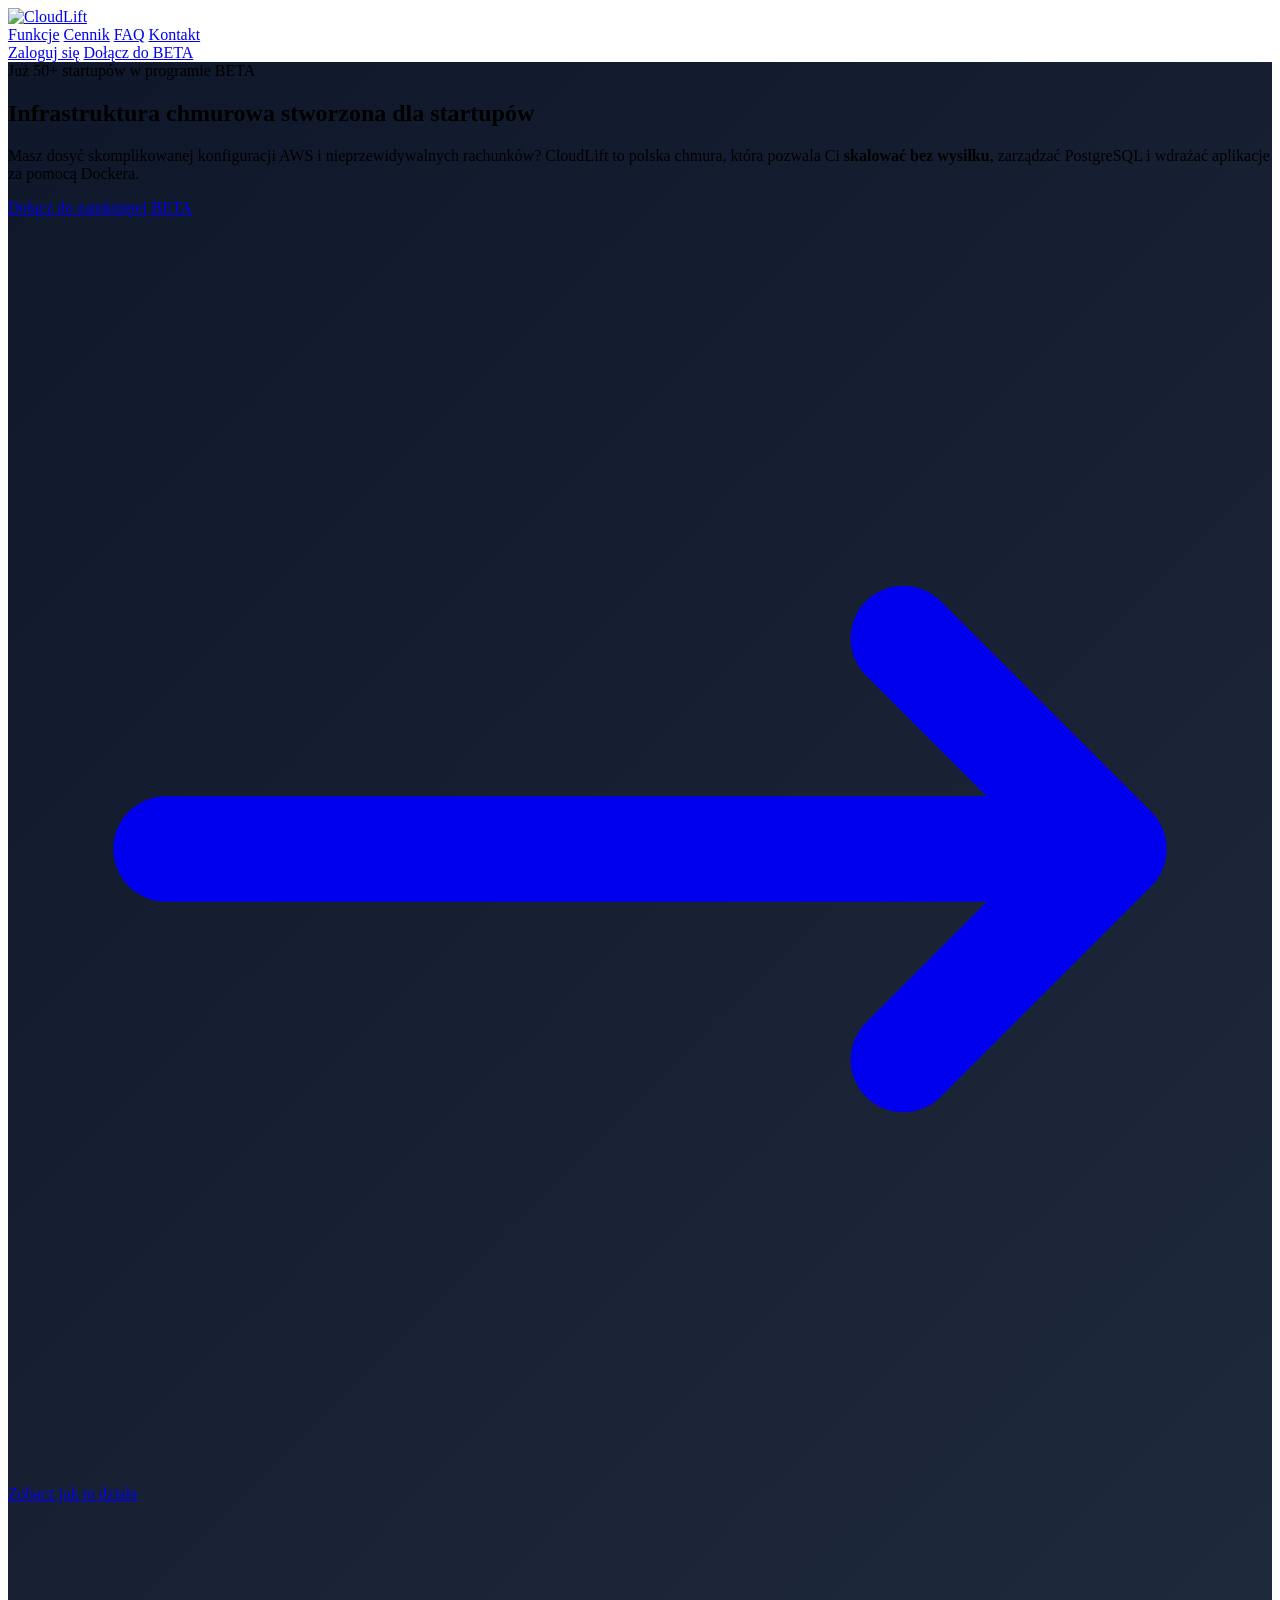
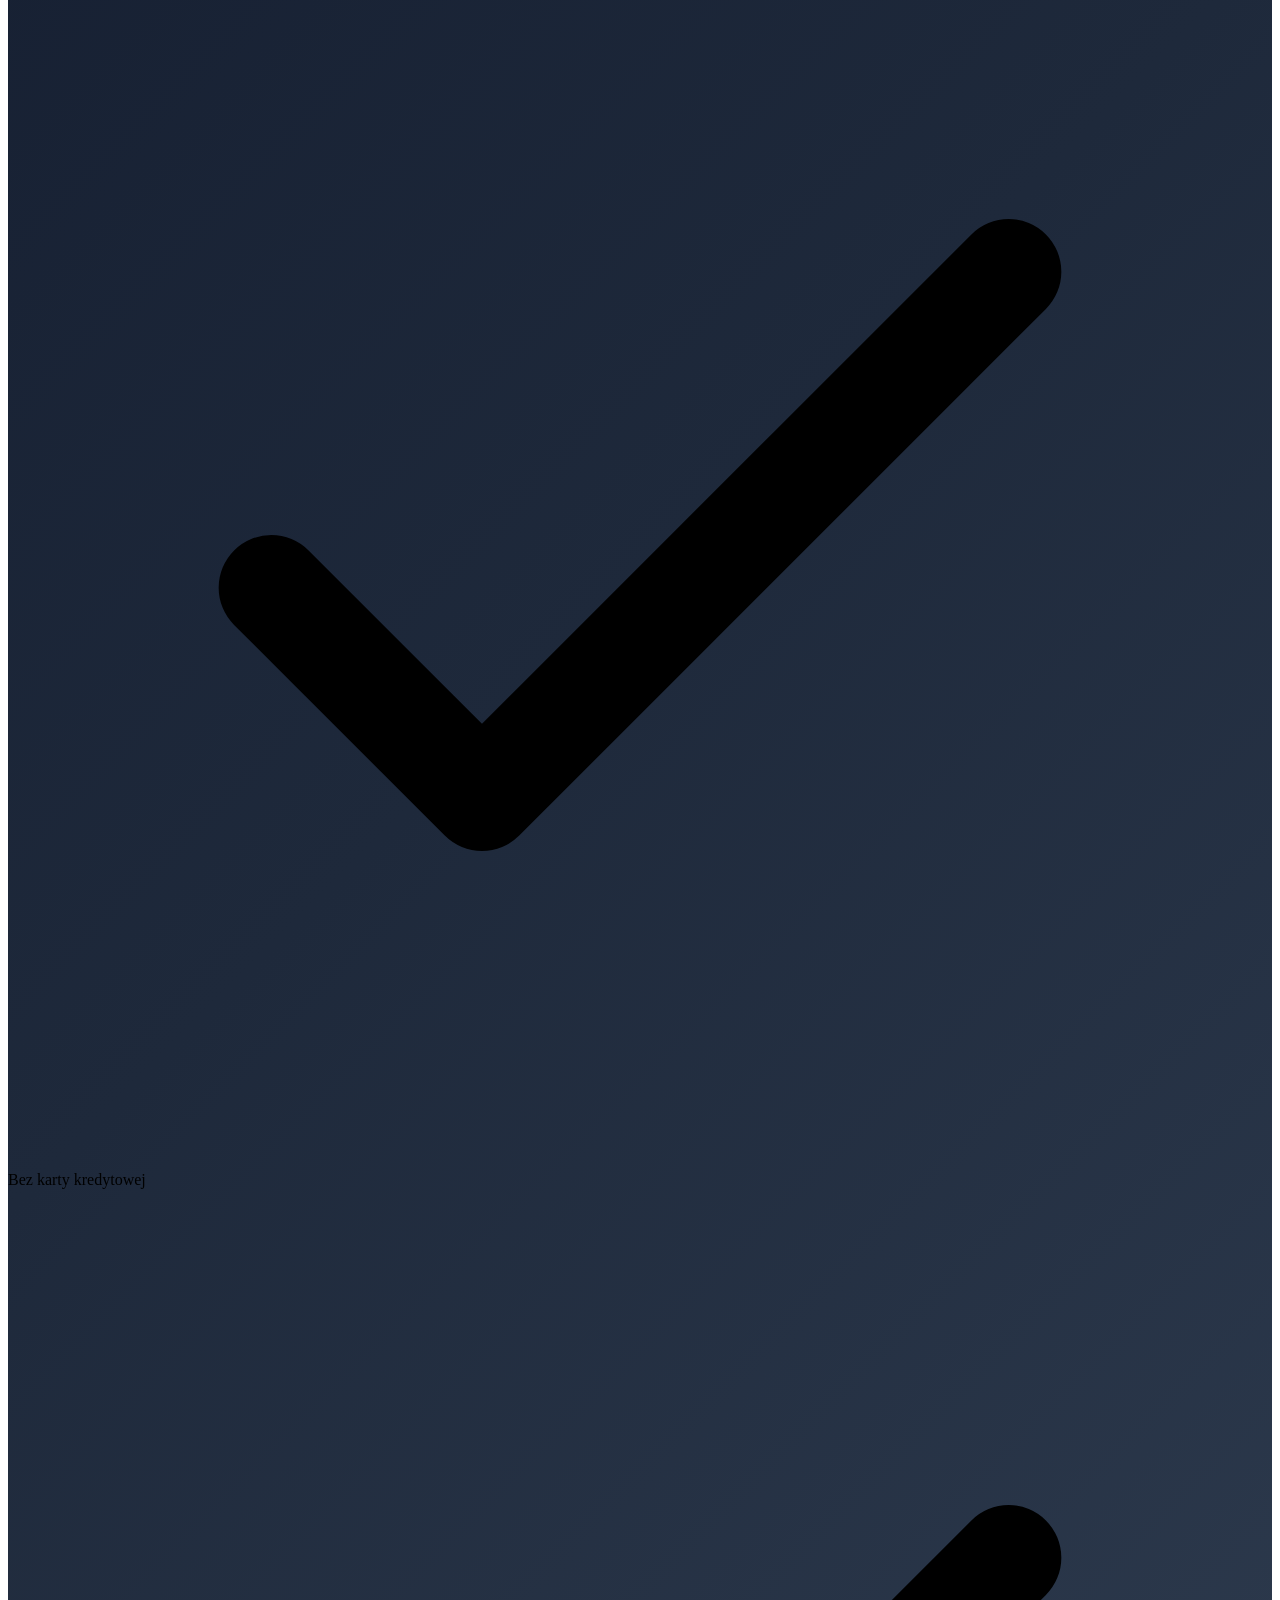
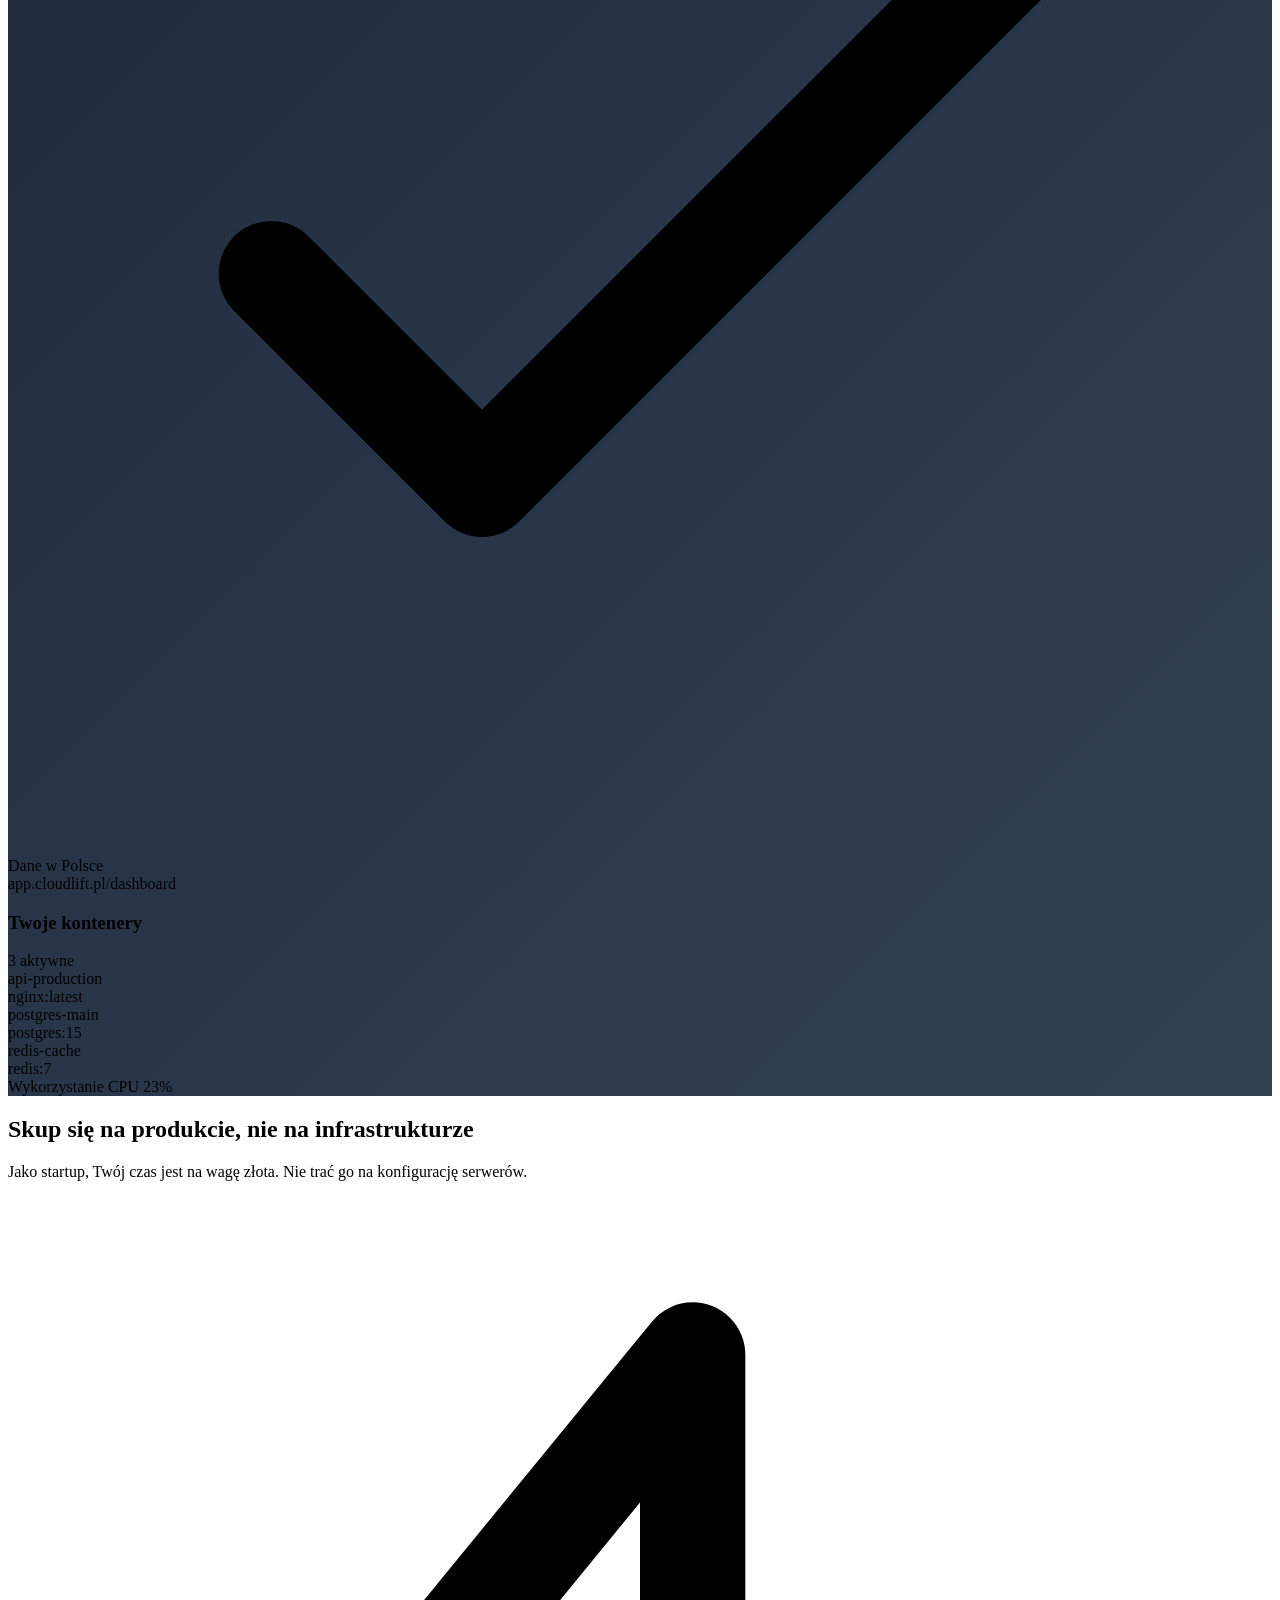
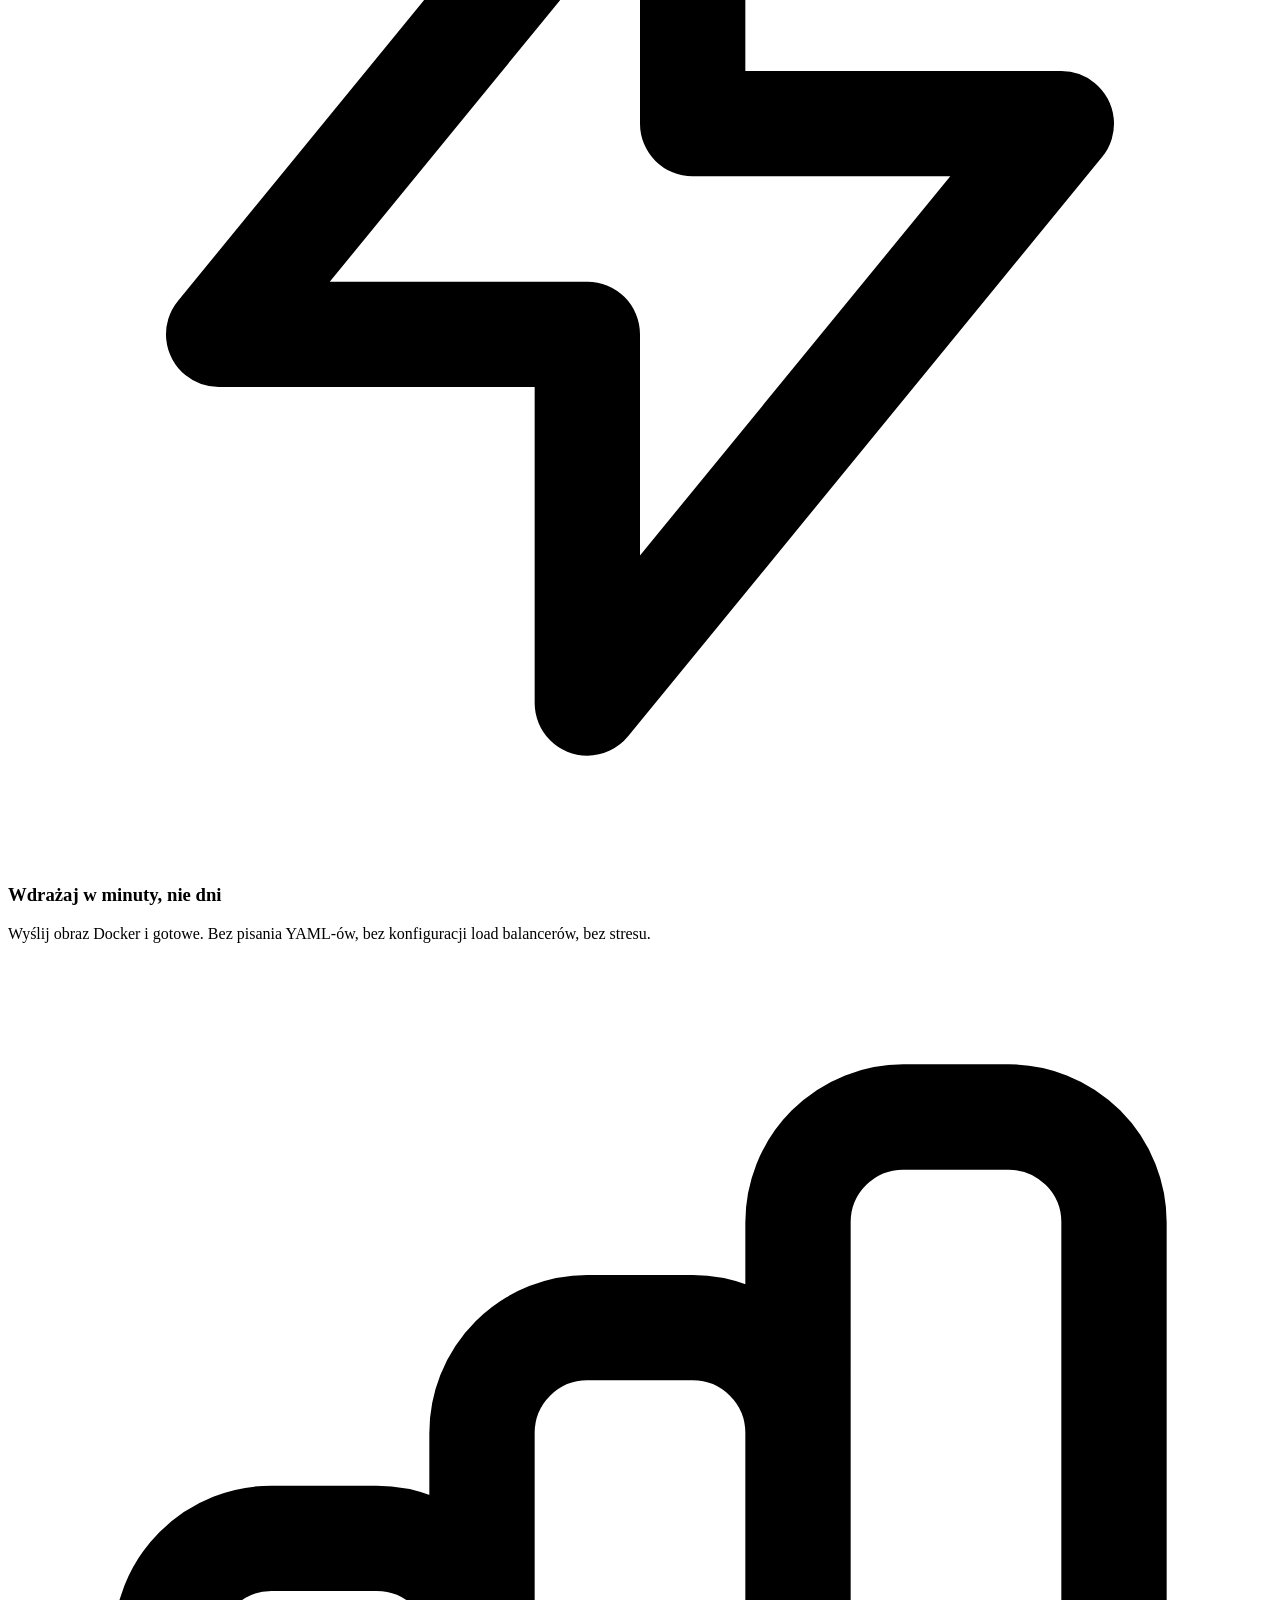
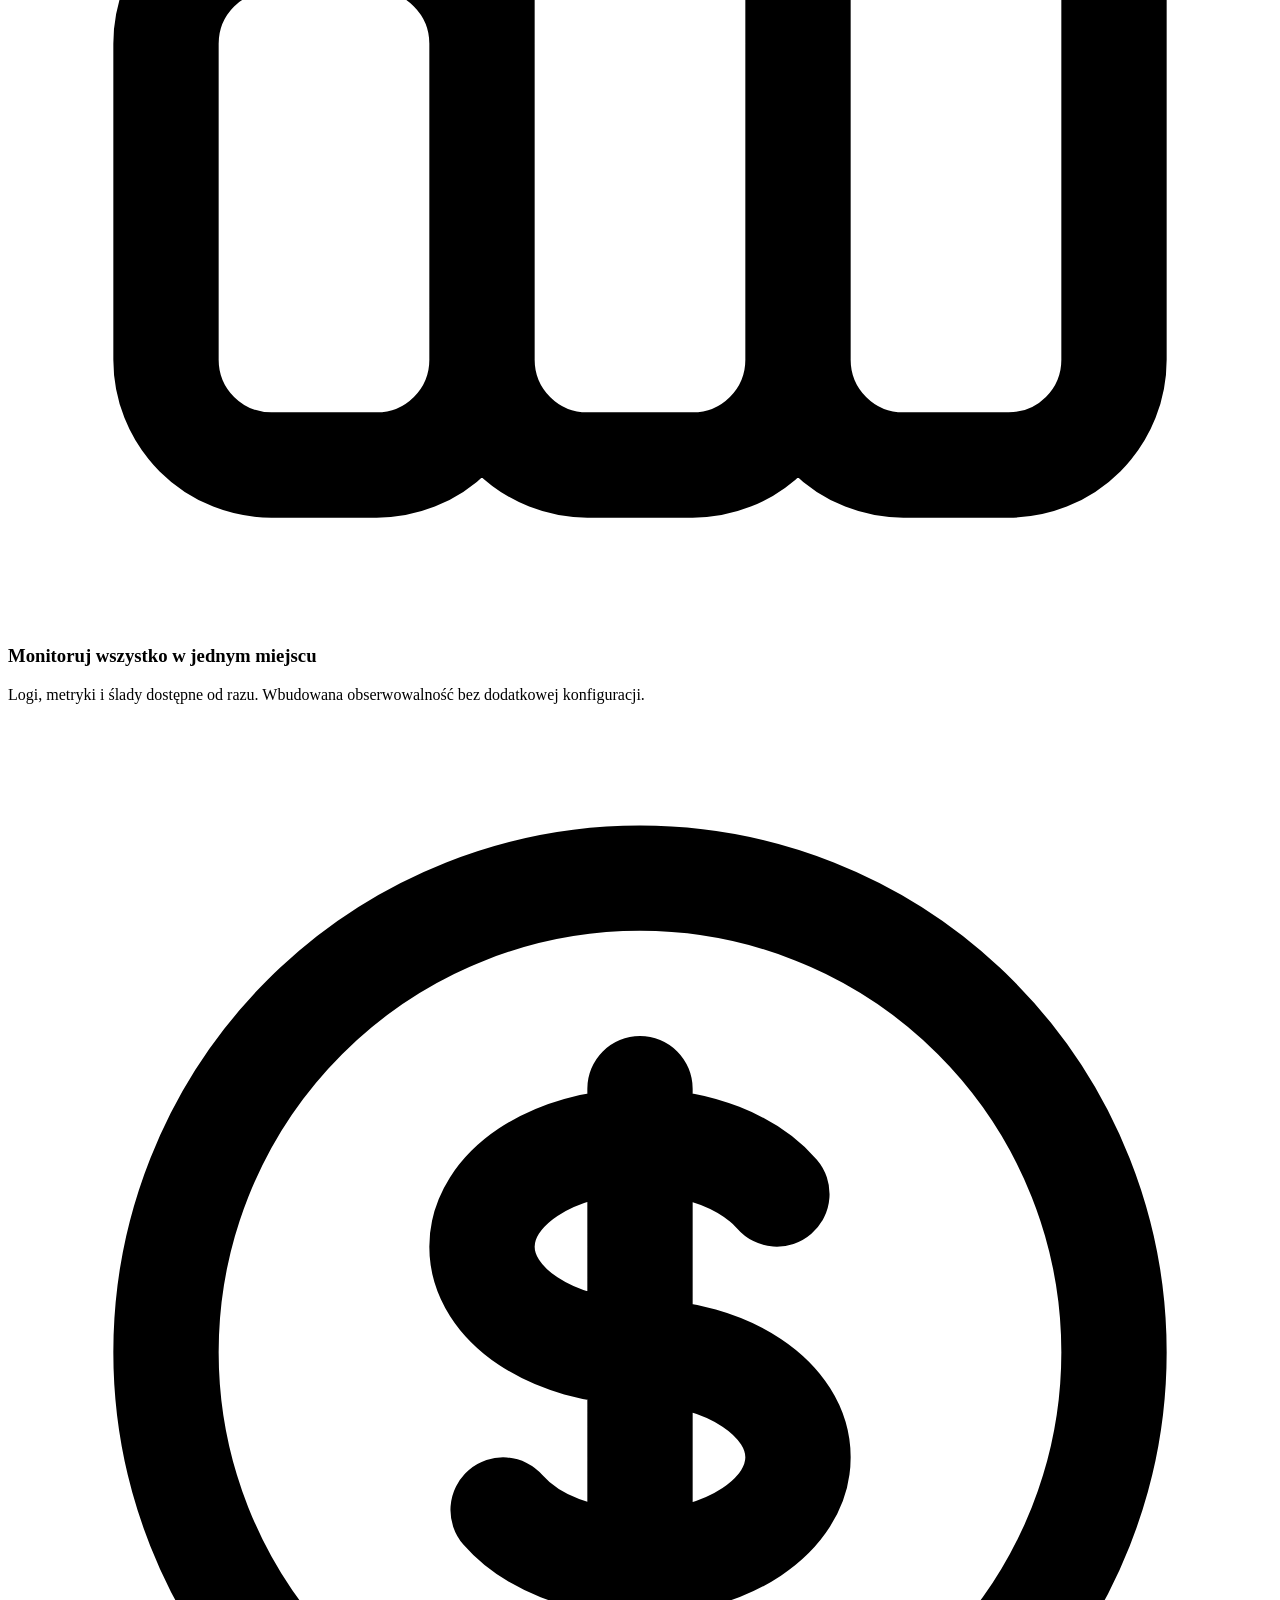
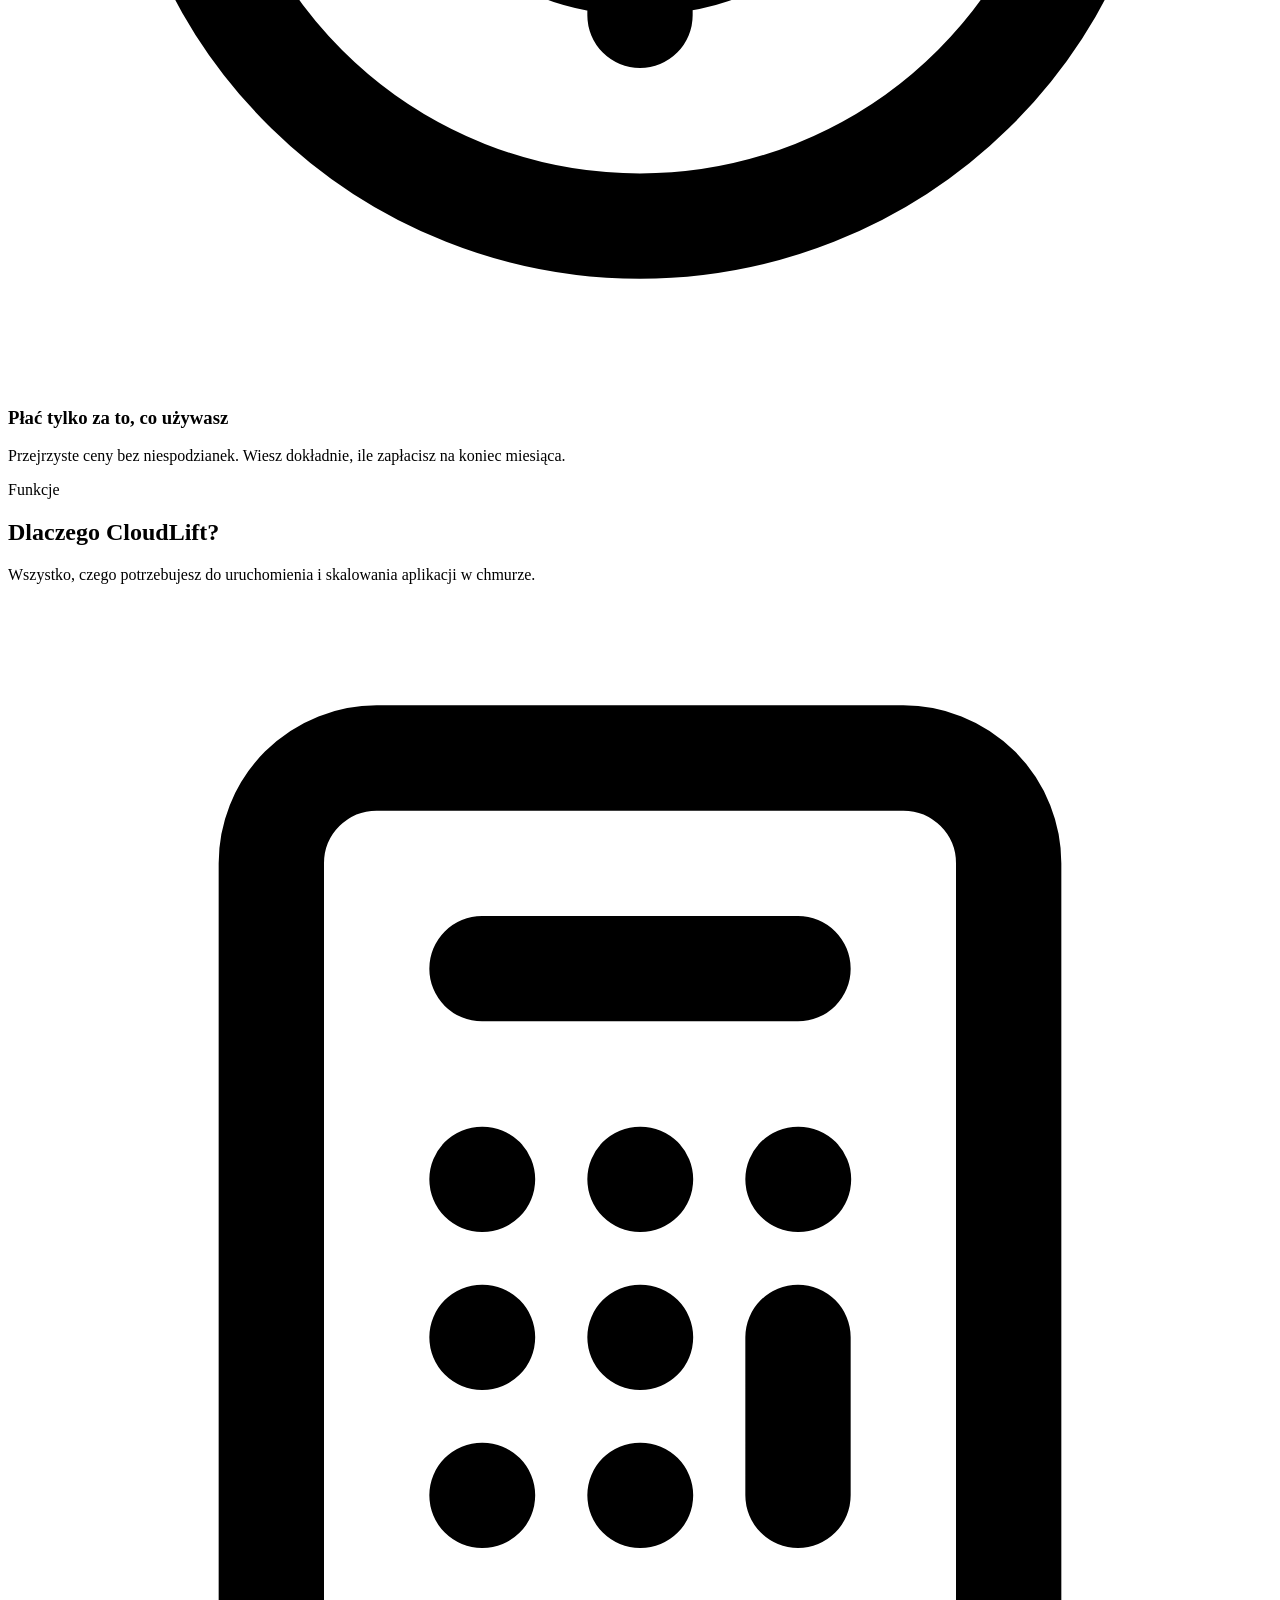
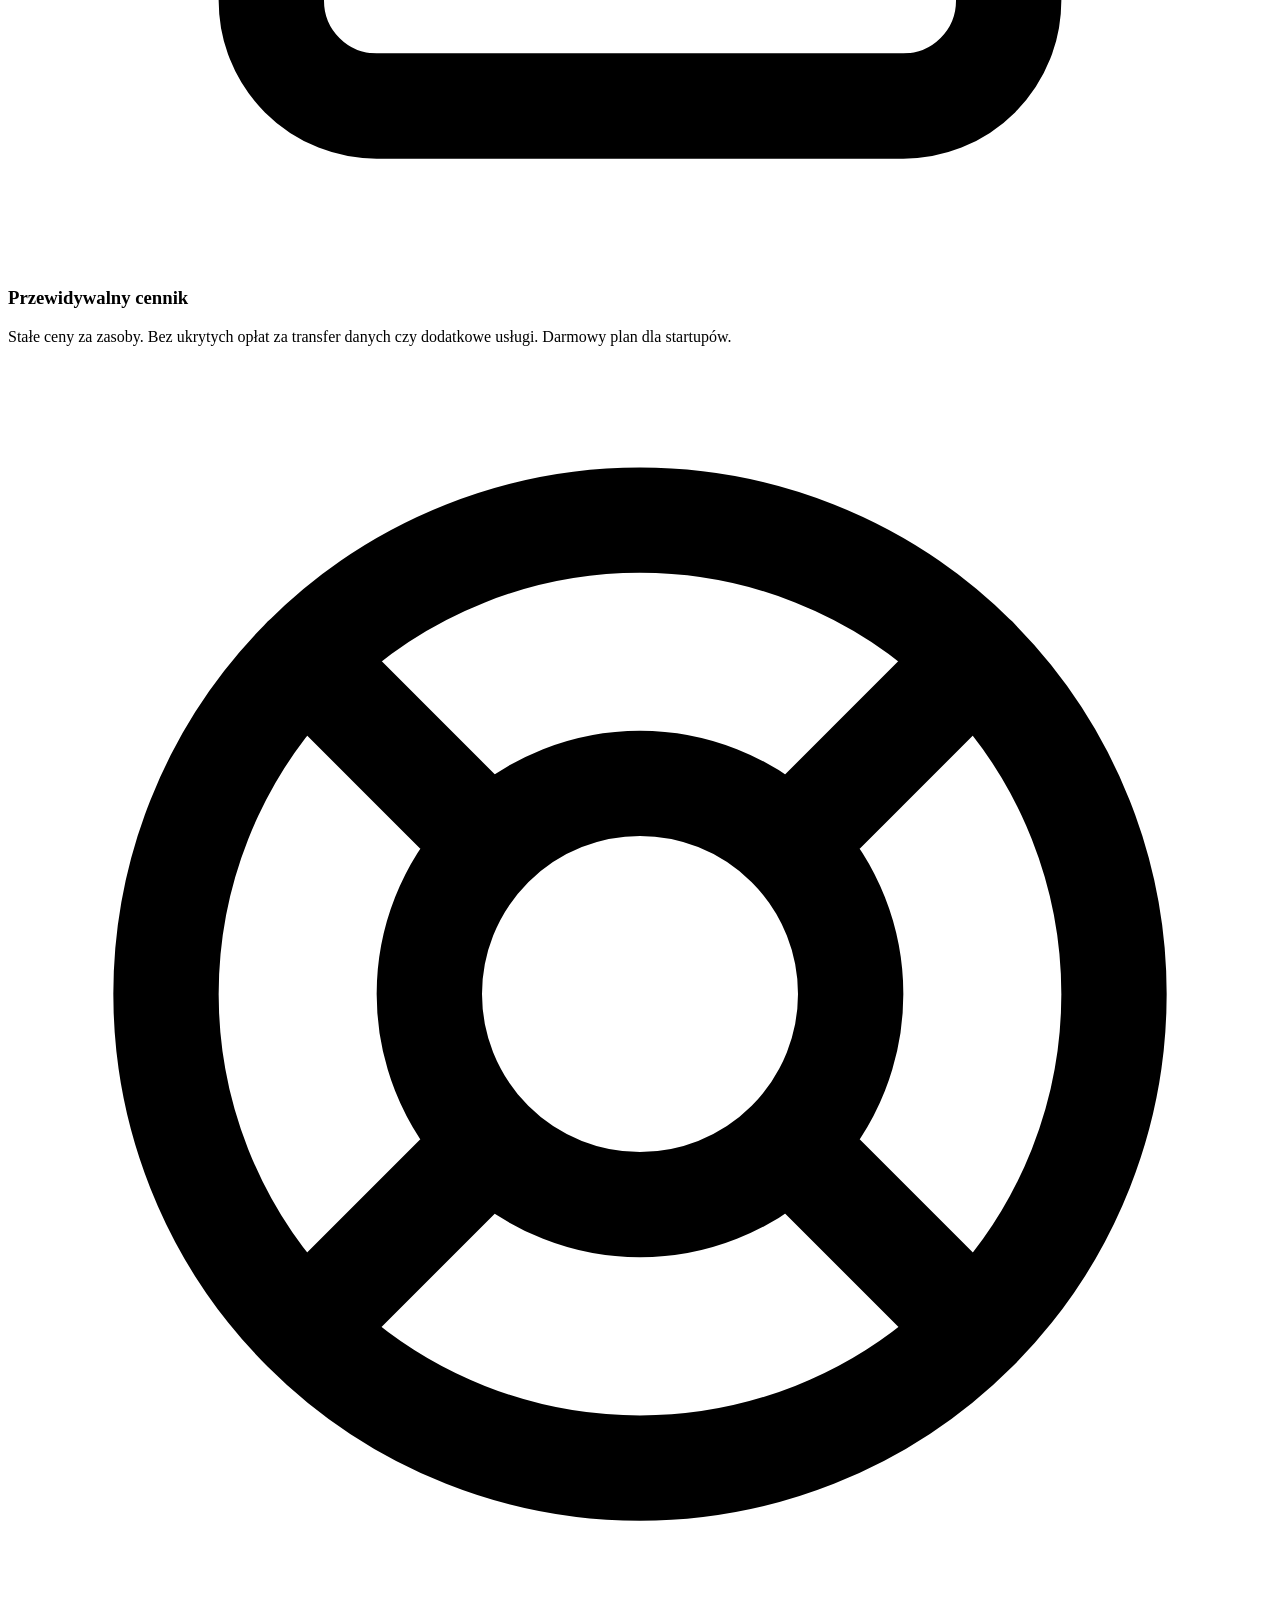
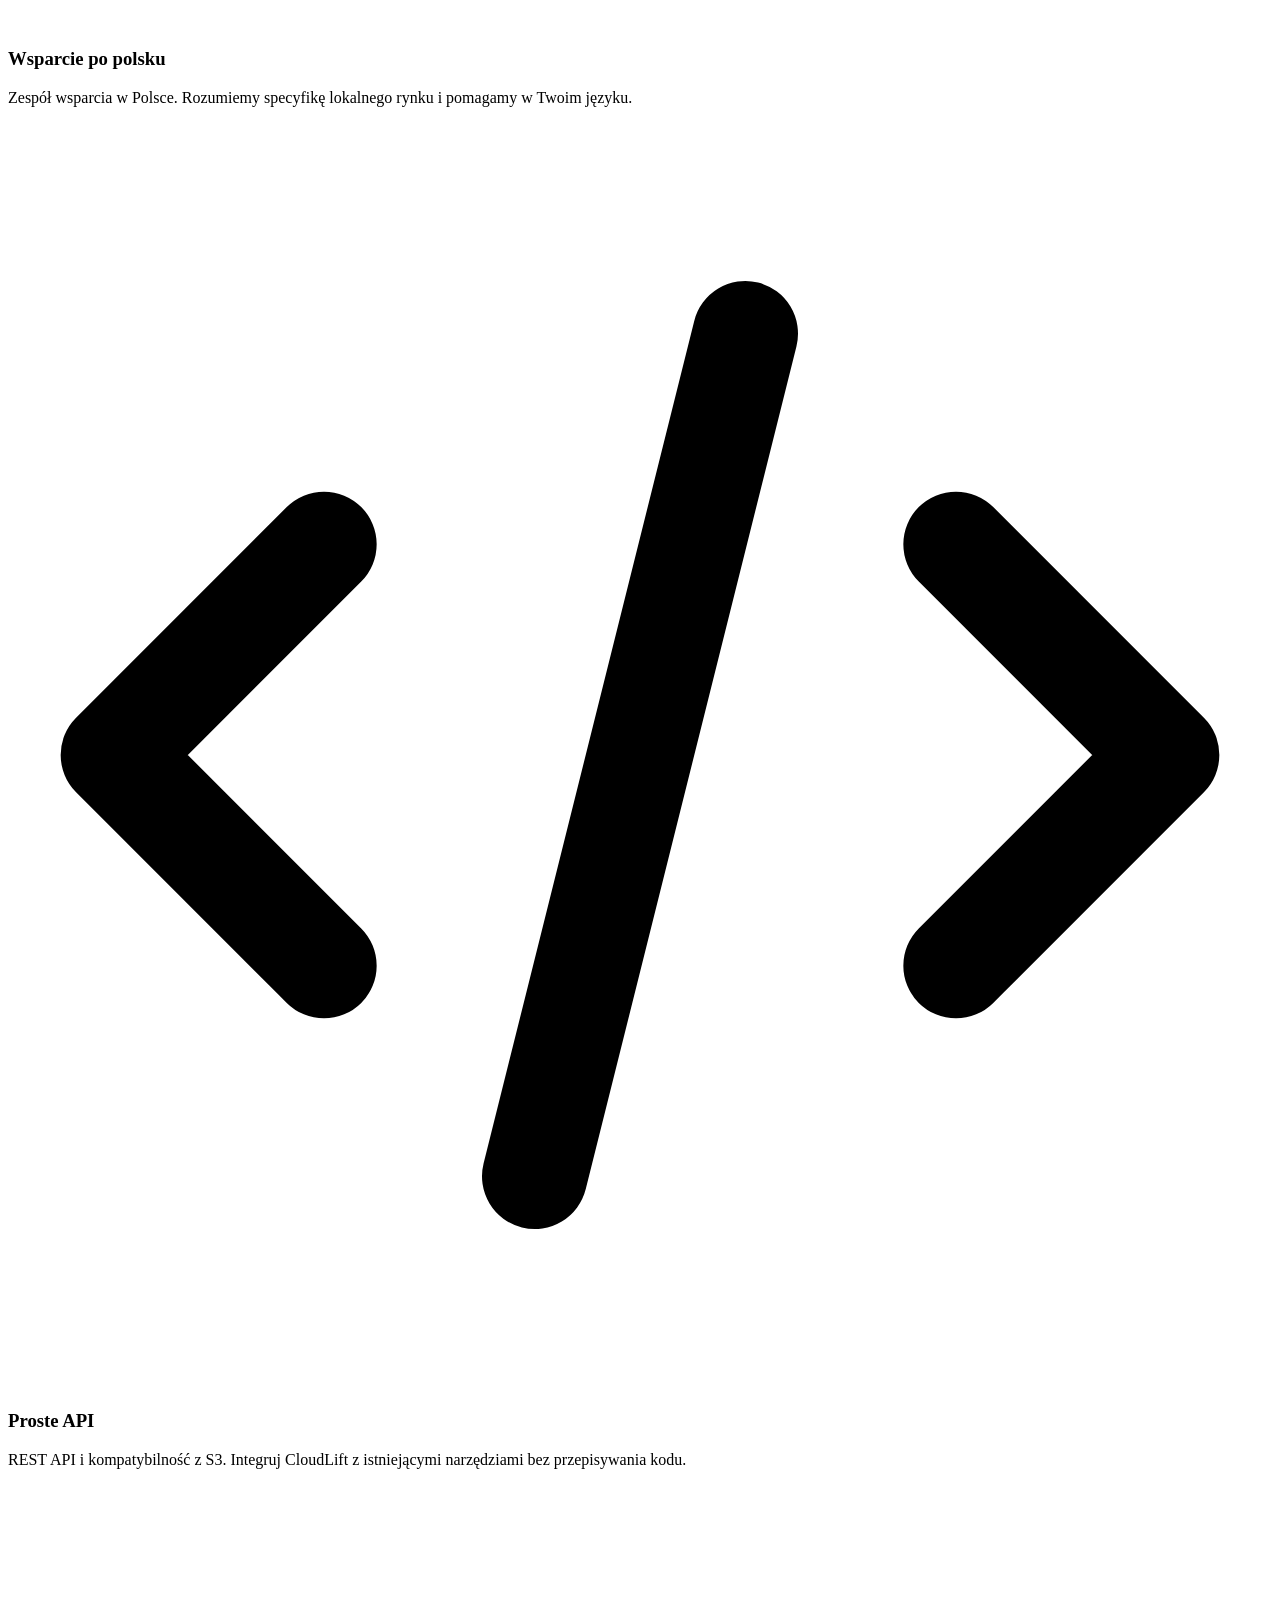
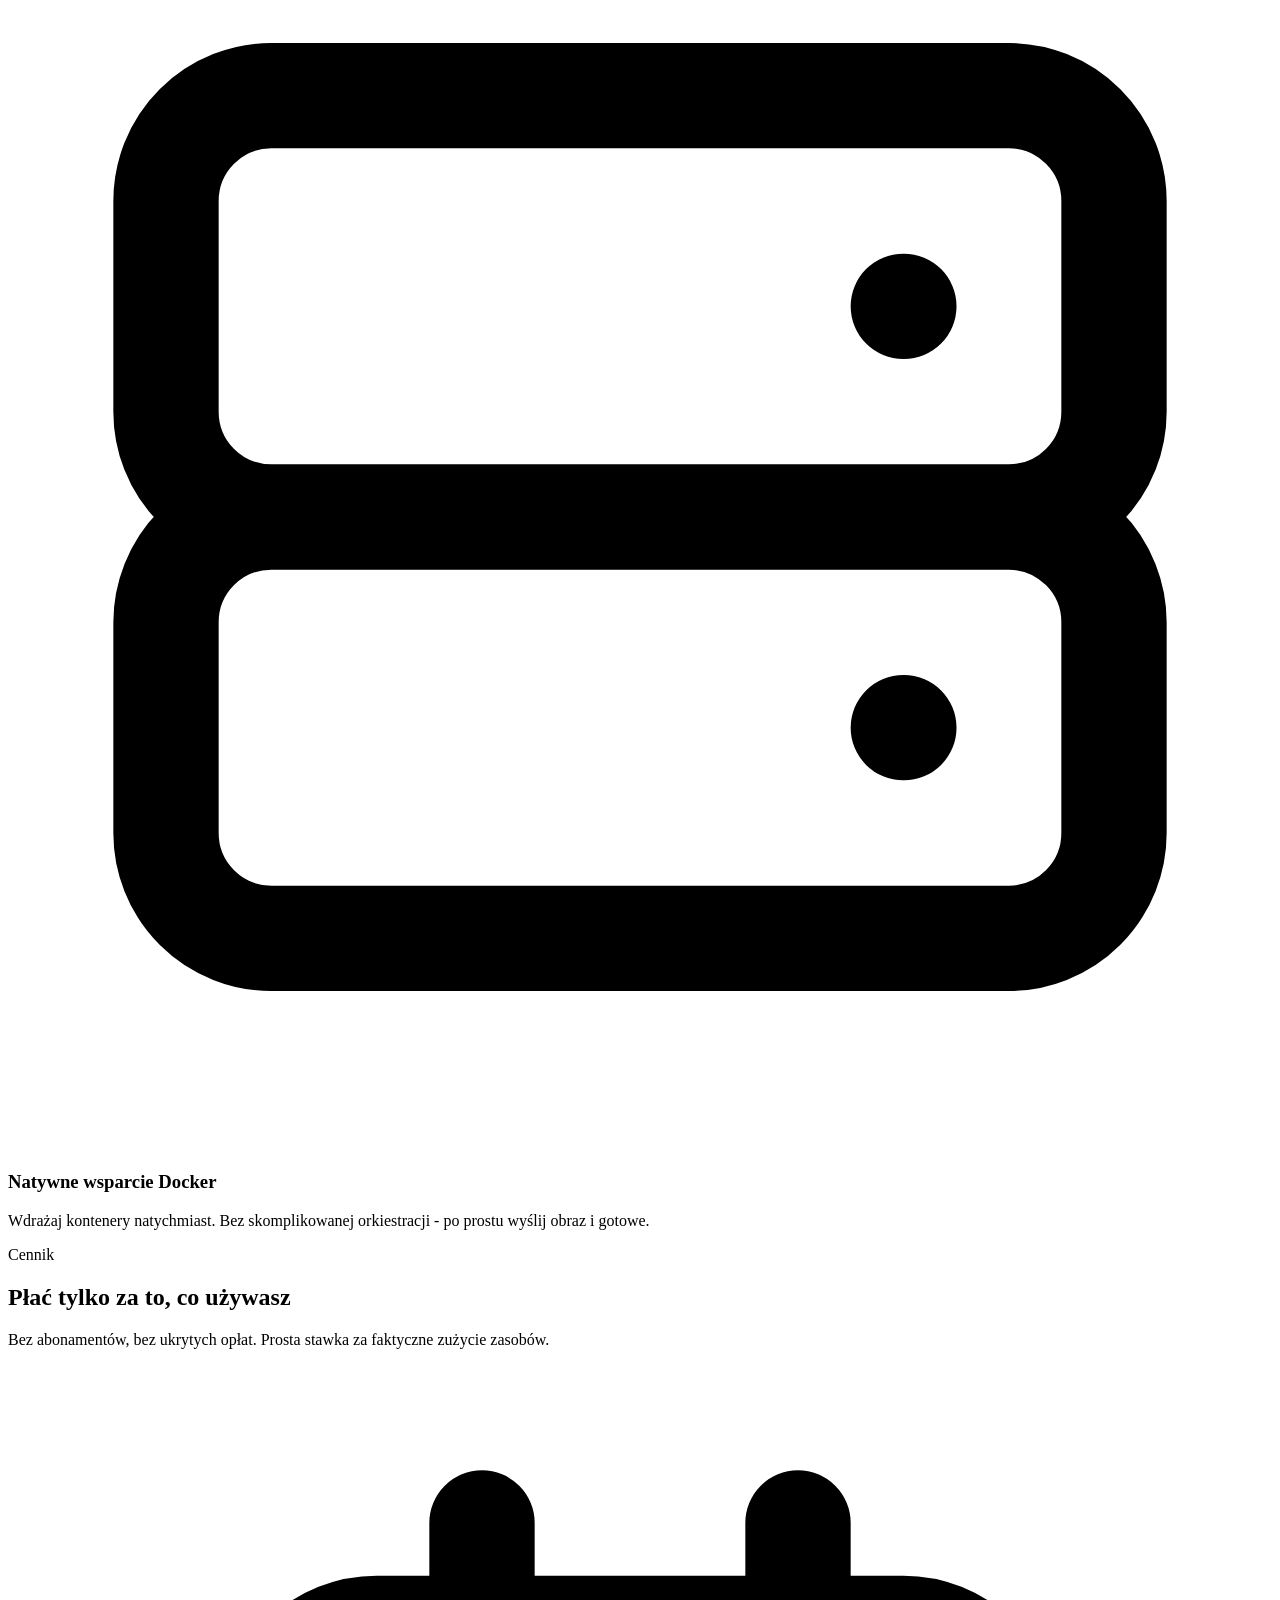
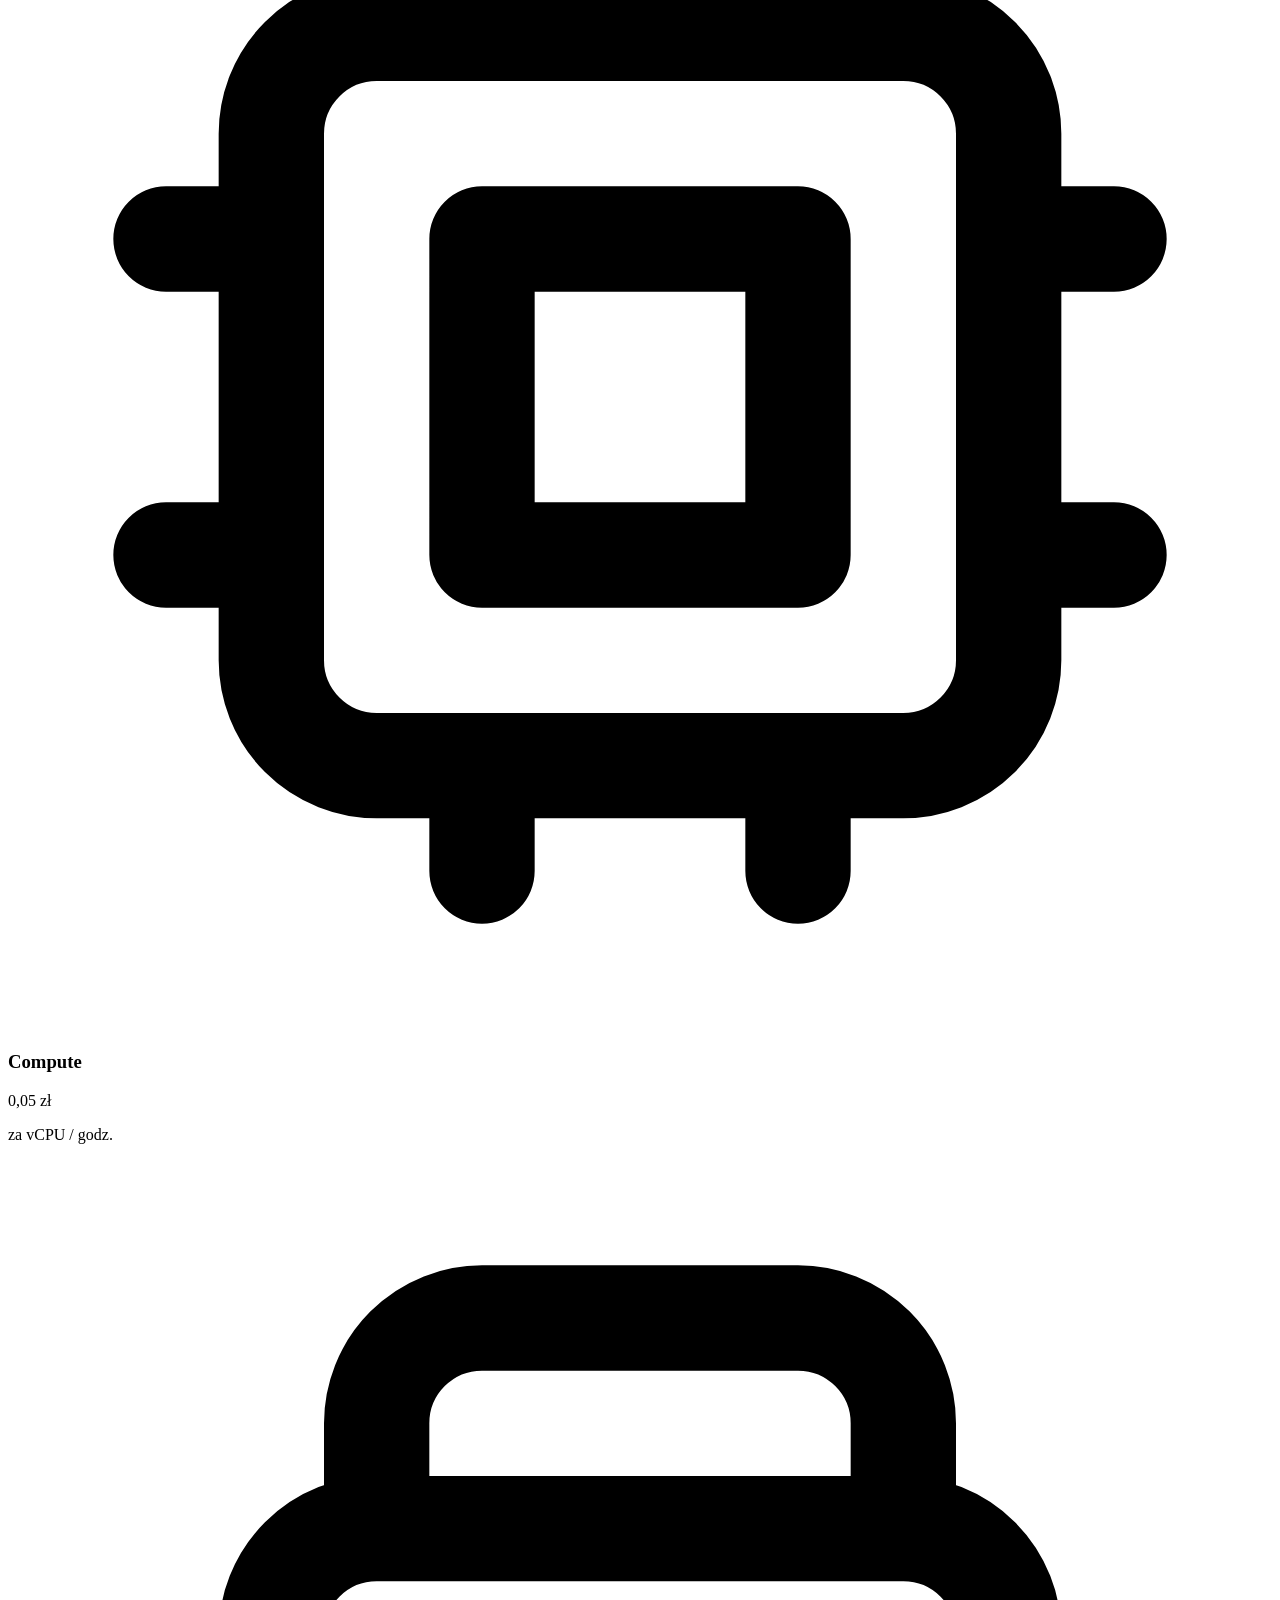
==== commit f17049ac: "changes" ====
--- a/public/index.html
+++ b/public/index.html
@@ -308,125 +308,78 @@
             <div class="text-center mb-16">
                 <span class="inline-block px-3 py-1 bg-slate-200 text-slate-700 rounded-full text-sm font-medium mb-4">Cennik</span>
                 <h2 class="text-3xl md:text-4xl font-bold text-slate-900 mb-4">
-                    Prosty i przejrzysty cennik
+                    Płać tylko za to, co używasz
                 </h2>
                 <p class="text-lg text-slate-600 max-w-2xl mx-auto">
-                    Zacznij za darmo. Płać więcej tylko gdy Twój startup rośnie.
+                    Bez abonamentów, bez ukrytych opłat. Prosta stawka za faktyczne zużycie zasobów.
                 </p>
             </div>
 
-            <div class="grid md:grid-cols-3 gap-8 max-w-5xl mx-auto">
-                
-                <div class="bg-white p-8 rounded-xl border border-slate-200 shadow-sm">
-                    <h3 class="text-lg font-semibold text-slate-900 mb-2">Starter</h3>
-                    <p class="text-slate-600 text-sm mb-6">Idealny na początek</p>
-                    <div class="mb-6">
-                        <span class="text-4xl font-bold text-slate-900">0 zł</span>
-                        <span class="text-slate-500">/miesiąc</span>
-                    </div>
-                    <ul class="space-y-3 mb-8">
-                        <li class="flex items-center gap-2 text-slate-600">
-                            <svg class="w-5 h-5 text-green-500" fill="none" stroke="currentColor" viewBox="0 0 24 24">
-                                <path stroke-linecap="round" stroke-linejoin="round" stroke-width="2" d="M5 13l4 4L19 7"/>
-                            </svg>
-                            2 kontenery
-                        </li>
-                        <li class="flex items-center gap-2 text-slate-600">
-                            <svg class="w-5 h-5 text-green-500" fill="none" stroke="currentColor" viewBox="0 0 24 24">
-                                <path stroke-linecap="round" stroke-linejoin="round" stroke-width="2" d="M5 13l4 4L19 7"/>
-                            </svg>
-                            1 GB storage
-                        </li>
-                        <li class="flex items-center gap-2 text-slate-600">
-                            <svg class="w-5 h-5 text-green-500" fill="none" stroke="currentColor" viewBox="0 0 24 24">
-                                <path stroke-linecap="round" stroke-linejoin="round" stroke-width="2" d="M5 13l4 4L19 7"/>
-                            </svg>
-                            Wsparcie przez email
-                        </li>
-                    </ul>
-                    <a href="#dolacz" class="block w-full py-3 text-center border border-slate-300 text-slate-700 rounded-lg font-medium hover:bg-slate-50 transition-colors">
-                        Zacznij za darmo
-                    </a>
-                </div>
-
-                
-                <div class="bg-slate-900 p-8 rounded-xl border border-slate-700 shadow-xl relative">
-                    <div class="absolute -top-3 left-1/2 -translate-x-1/2">
-                        <span class="px-3 py-1 bg-green-500 text-white text-xs font-semibold rounded-full">Popularne</span>
-                    </div>
-                    <h3 class="text-lg font-semibold text-white mb-2">Pro</h3>
-                    <p class="text-slate-400 text-sm mb-6">Dla rosnących startupów</p>
-                    <div class="mb-6">
-                        <span class="text-4xl font-bold text-white">199 zł</span>
-                        <span class="text-slate-400">/miesiąc</span>
-                    </div>
-                    <ul class="space-y-3 mb-8">
-                        <li class="flex items-center gap-2 text-slate-300">
-                            <svg class="w-5 h-5 text-green-400" fill="none" stroke="currentColor" viewBox="0 0 24 24">
-                                <path stroke-linecap="round" stroke-linejoin="round" stroke-width="2" d="M5 13l4 4L19 7"/>
-                            </svg>
-                            10 kontenerów
-                        </li>
-                        <li class="flex items-center gap-2 text-slate-300">
-                            <svg class="w-5 h-5 text-green-400" fill="none" stroke="currentColor" viewBox="0 0 24 24">
-                                <path stroke-linecap="round" stroke-linejoin="round" stroke-width="2" d="M5 13l4 4L19 7"/>
-                            </svg>
-                            50 GB storage
-                        </li>
-                        <li class="flex items-center gap-2 text-slate-300">
-                            <svg class="w-5 h-5 text-green-400" fill="none" stroke="currentColor" viewBox="0 0 24 24">
-                                <path stroke-linecap="round" stroke-linejoin="round" stroke-width="2" d="M5 13l4 4L19 7"/>
-                            </svg>
-                            PostgreSQL managed
-                        </li>
-                        <li class="flex items-center gap-2 text-slate-300">
-                            <svg class="w-5 h-5 text-green-400" fill="none" stroke="currentColor" viewBox="0 0 24 24">
-                                <path stroke-linecap="round" stroke-linejoin="round" stroke-width="2" d="M5 13l4 4L19 7"/>
-                            </svg>
-                            Wsparcie priorytetowe
-                        </li>
-                    </ul>
-                    <a href="#dolacz" class="block w-full py-3 text-center bg-white text-slate-900 rounded-lg font-medium hover:bg-slate-100 transition-colors">
-                        Dołącz do BETA
-                    </a>
-                </div>
-
-                
-                <div class="bg-white p-8 rounded-xl border border-slate-200 shadow-sm">
-                    <h3 class="text-lg font-semibold text-slate-900 mb-2">Enterprise</h3>
-                    <p class="text-slate-600 text-sm mb-6">Dla dużych zespołów</p>
-                    <div class="mb-6">
-                        <span class="text-4xl font-bold text-slate-900">Kontakt</span>
-                    </div>
-                    <ul class="space-y-3 mb-8">
-                        <li class="flex items-center gap-2 text-slate-600">
-                            <svg class="w-5 h-5 text-green-500" fill="none" stroke="currentColor" viewBox="0 0 24 24">
-                                <path stroke-linecap="round" stroke-linejoin="round" stroke-width="2" d="M5 13l4 4L19 7"/>
-                            </svg>
-                            Nieograniczone kontenery
-                        </li>
-                        <li class="flex items-center gap-2 text-slate-600">
-                            <svg class="w-5 h-5 text-green-500" fill="none" stroke="currentColor" viewBox="0 0 24 24">
-                                <path stroke-linecap="round" stroke-linejoin="round" stroke-width="2" d="M5 13l4 4L19 7"/>
-                            </svg>
-                            Dedykowana infrastruktura
-                        </li>
-                        <li class="flex items-center gap-2 text-slate-600">
-                            <svg class="w-5 h-5 text-green-500" fill="none" stroke="currentColor" viewBox="0 0 24 24">
-                                <path stroke-linecap="round" stroke-linejoin="round" stroke-width="2" d="M5 13l4 4L19 7"/>
-                            </svg>
-                            SLA 99.9%
-                        </li>
-                        <li class="flex items-center gap-2 text-slate-600">
-                            <svg class="w-5 h-5 text-green-500" fill="none" stroke="currentColor" viewBox="0 0 24 24">
-                                <path stroke-linecap="round" stroke-linejoin="round" stroke-width="2" d="M5 13l4 4L19 7"/>
-                            </svg>
-                            Dedykowany opiekun
-                        </li>
-                    </ul>
-                    <a href="#kontakt" class="block w-full py-3 text-center border border-slate-300 text-slate-700 rounded-lg font-medium hover:bg-slate-50 transition-colors">
-                        Skontaktuj się
-                    </a>
+            <div class="grid md:grid-cols-2 lg:grid-cols-4 gap-6 max-w-5xl mx-auto mb-12">
+                
+                <div class="bg-white p-6 rounded-xl border border-slate-200 shadow-sm text-center">
+                    <div class="w-12 h-12 bg-blue-100 rounded-xl flex items-center justify-center mx-auto mb-4">
+                        <svg class="w-6 h-6 text-blue-600" fill="none" stroke="currentColor" viewBox="0 0 24 24">
+                            <path stroke-linecap="round" stroke-linejoin="round" stroke-width="2" d="M9 3v2m6-2v2M9 19v2m6-2v2M5 9H3m2 6H3m18-6h-2m2 6h-2M7 19h10a2 2 0 002-2V7a2 2 0 00-2-2H7a2 2 0 00-2 2v10a2 2 0 002 2zM9 9h6v6H9V9z"/>
+                        </svg>
+                    </div>
+                    <h3 class="text-lg font-semibold text-slate-900 mb-1">Compute</h3>
+                    <div class="text-3xl font-bold text-slate-900 mb-1">0,05 zł</div>
+                    <p class="text-slate-500 text-sm">za vCPU / godz.</p>
+                </div>
+
+                
+                <div class="bg-white p-6 rounded-xl border border-slate-200 shadow-sm text-center">
+                    <div class="w-12 h-12 bg-green-100 rounded-xl flex items-center justify-center mx-auto mb-4">
+                        <svg class="w-6 h-6 text-green-600" fill="none" stroke="currentColor" viewBox="0 0 24 24">
+                            <path stroke-linecap="round" stroke-linejoin="round" stroke-width="2" d="M19 11H5m14 0a2 2 0 012 2v6a2 2 0 01-2 2H5a2 2 0 01-2-2v-6a2 2 0 012-2m14 0V9a2 2 0 00-2-2M5 11V9a2 2 0 012-2m0 0V5a2 2 0 012-2h6a2 2 0 012 2v2M7 7h10"/>
+                        </svg>
+                    </div>
+                    <h3 class="text-lg font-semibold text-slate-900 mb-1">Pamięć RAM</h3>
+                    <div class="text-3xl font-bold text-slate-900 mb-1">0,02 zł</div>
+                    <p class="text-slate-500 text-sm">za GB / godz.</p>
+                </div>
+
+                
+                <div class="bg-white p-6 rounded-xl border border-slate-200 shadow-sm text-center">
+                    <div class="w-12 h-12 bg-purple-100 rounded-xl flex items-center justify-center mx-auto mb-4">
+                        <svg class="w-6 h-6 text-purple-600" fill="none" stroke="currentColor" viewBox="0 0 24 24">
+                            <path stroke-linecap="round" stroke-linejoin="round" stroke-width="2" d="M4 7v10c0 2.21 3.582 4 8 4s8-1.79 8-4V7M4 7c0 2.21 3.582 4 8 4s8-1.79 8-4M4 7c0-2.21 3.582-4 8-4s8 1.79 8 4m0 5c0 2.21-3.582 4-8 4s-8-1.79-8-4"/>
+                        </svg>
+                    </div>
+                    <h3 class="text-lg font-semibold text-slate-900 mb-1">Storage</h3>
+                    <div class="text-3xl font-bold text-slate-900 mb-1">0,10 zł</div>
+                    <p class="text-slate-500 text-sm">za GB / mies.</p>
+                </div>
+
+                
+                <div class="bg-white p-6 rounded-xl border border-slate-200 shadow-sm text-center">
+                    <div class="w-12 h-12 bg-amber-100 rounded-xl flex items-center justify-center mx-auto mb-4">
+                        <svg class="w-6 h-6 text-amber-600" fill="none" stroke="currentColor" viewBox="0 0 24 24">
+                            <path stroke-linecap="round" stroke-linejoin="round" stroke-width="2" d="M7 16V4m0 0L3 8m4-4l4 4m6 0v12m0 0l4-4m-4 4l-4-4"/>
+                        </svg>
+                    </div>
+                    <h3 class="text-lg font-semibold text-slate-900 mb-1">Transfer</h3>
+                    <div class="text-3xl font-bold text-slate-900 mb-1">0,00 zł</div>
+                    <p class="text-slate-500 text-sm">bez opłat</p>
+                </div>
+            </div>
+
+            
+            <div class="bg-slate-900 rounded-2xl p-8 max-w-3xl mx-auto">
+                <div class="grid md:grid-cols-3 gap-6 text-center">
+                    <div>
+                        <div class="text-green-400 font-semibold mb-1">Bez minimów</div>
+                        <p class="text-slate-400 text-sm">Zacznij od jednego kontenera</p>
+                    </div>
+                    <div>
+                        <div class="text-green-400 font-semibold mb-1">Rozliczenie sekundowe</div>
+                        <p class="text-slate-400 text-sm">Płacisz za faktyczny czas pracy</p>
+                    </div>
+                    <div>
+                        <div class="text-green-400 font-semibold mb-1">Darmowy transfer</div>
+                        <p class="text-slate-400 text-sm">Bez niespodzianek na fakturze</p>
+                    </div>
                 </div>
             </div>
         </div>
@@ -517,11 +470,7 @@
             <div class="grid md:grid-cols-2 gap-12 items-center">
                 
                 <div>
-                    <div class="w-32 h-32 rounded-full mb-6 border-4 border-slate-700 bg-slate-800 flex items-center justify-center text-slate-400">
-                        <svg class="w-16 h-16" fill="none" stroke="currentColor" viewBox="0 0 24 24">
-                            <path stroke-linecap="round" stroke-linejoin="round" stroke-width="1.5" d="M16 7a4 4 0 11-8 0 4 4 0 018 0zM12 14a7 7 0 00-7 7h14a7 7 0 00-7-7z"/>
-                        </svg>
-                    </div>
+                    <img src="/images/photo.jpg" alt="Bartłomiej Klimczak" class="w-32 h-32 rounded-full mb-6 border-4 border-slate-700 object-cover">
                     <blockquote class="text-xl text-slate-300 mb-6 leading-relaxed">
                         "Zbudowałem CloudLift, bo sam potrzebowałem prostszej chmury dla moich projektów. Dołącz do BETA i pomóż mi stworzyć infrastrukturę, jakiej polskie startupy naprawdę potrzebują."
                     </blockquote>
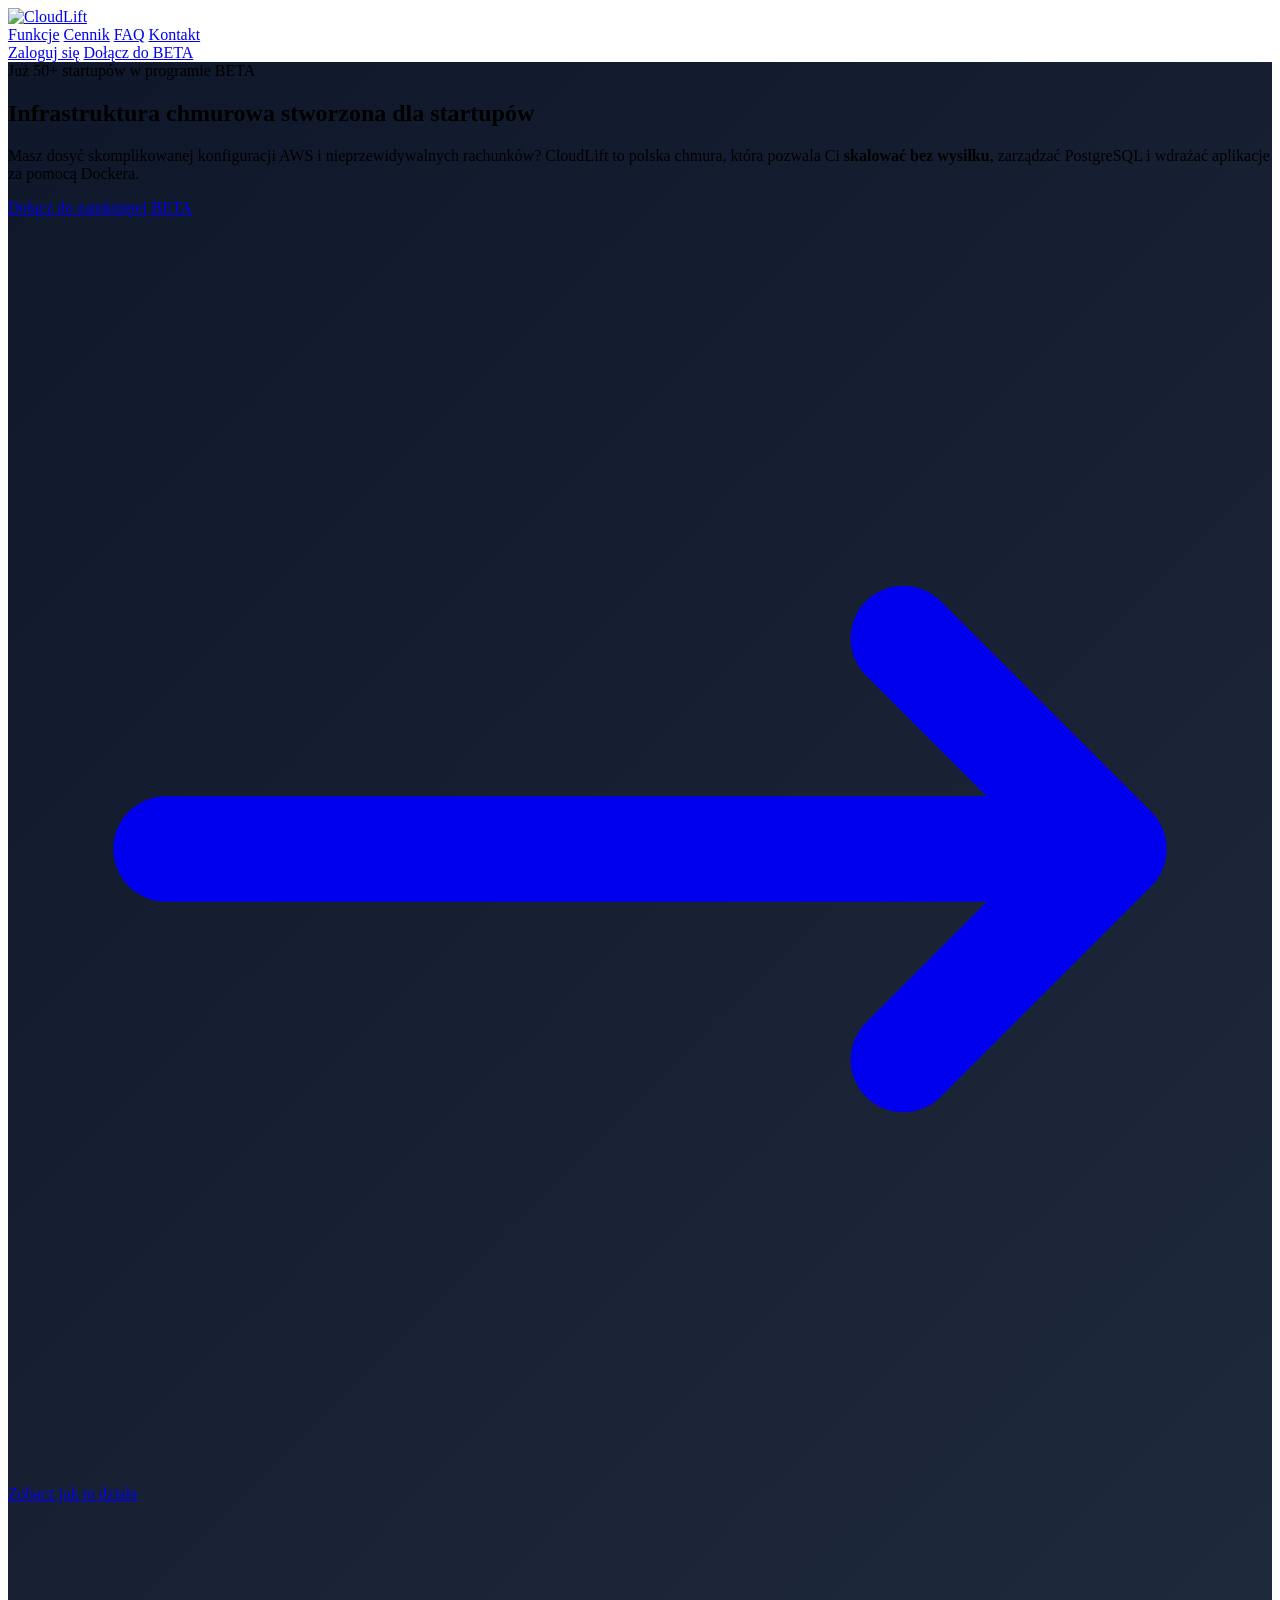
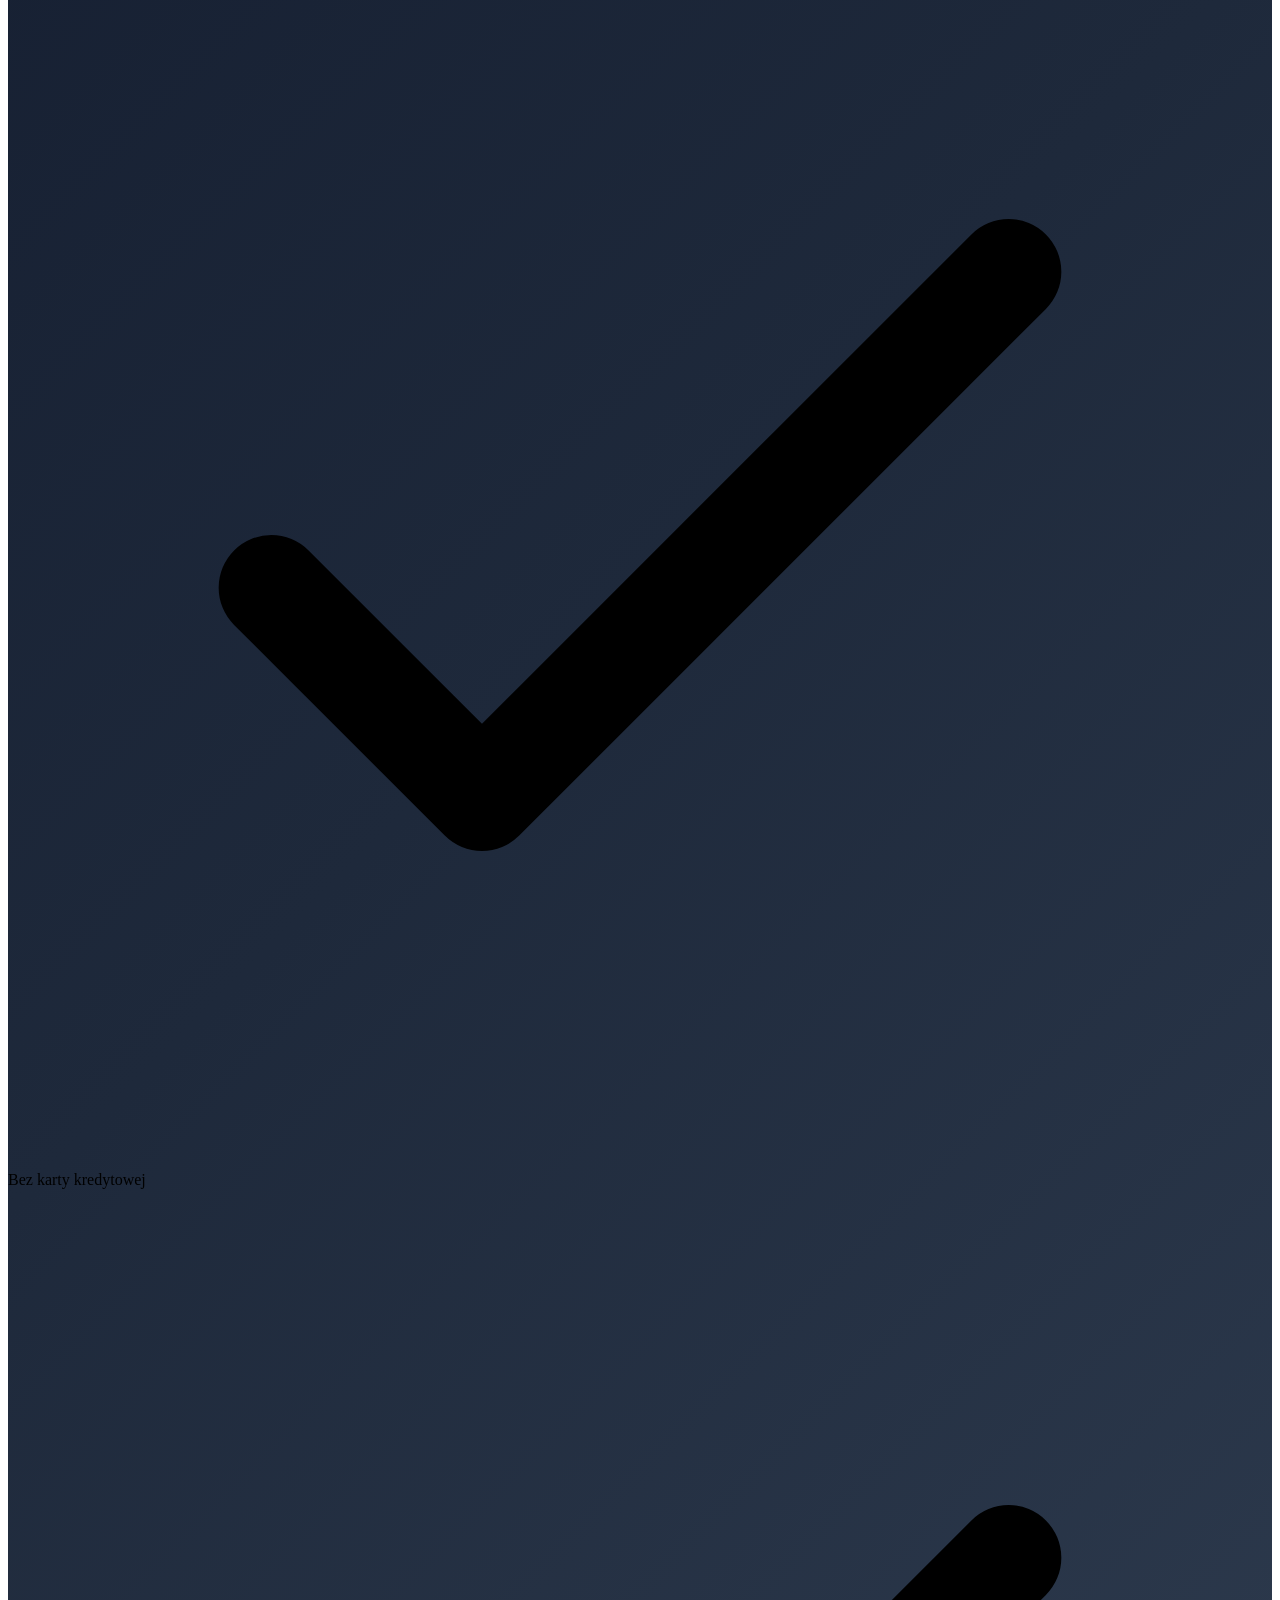
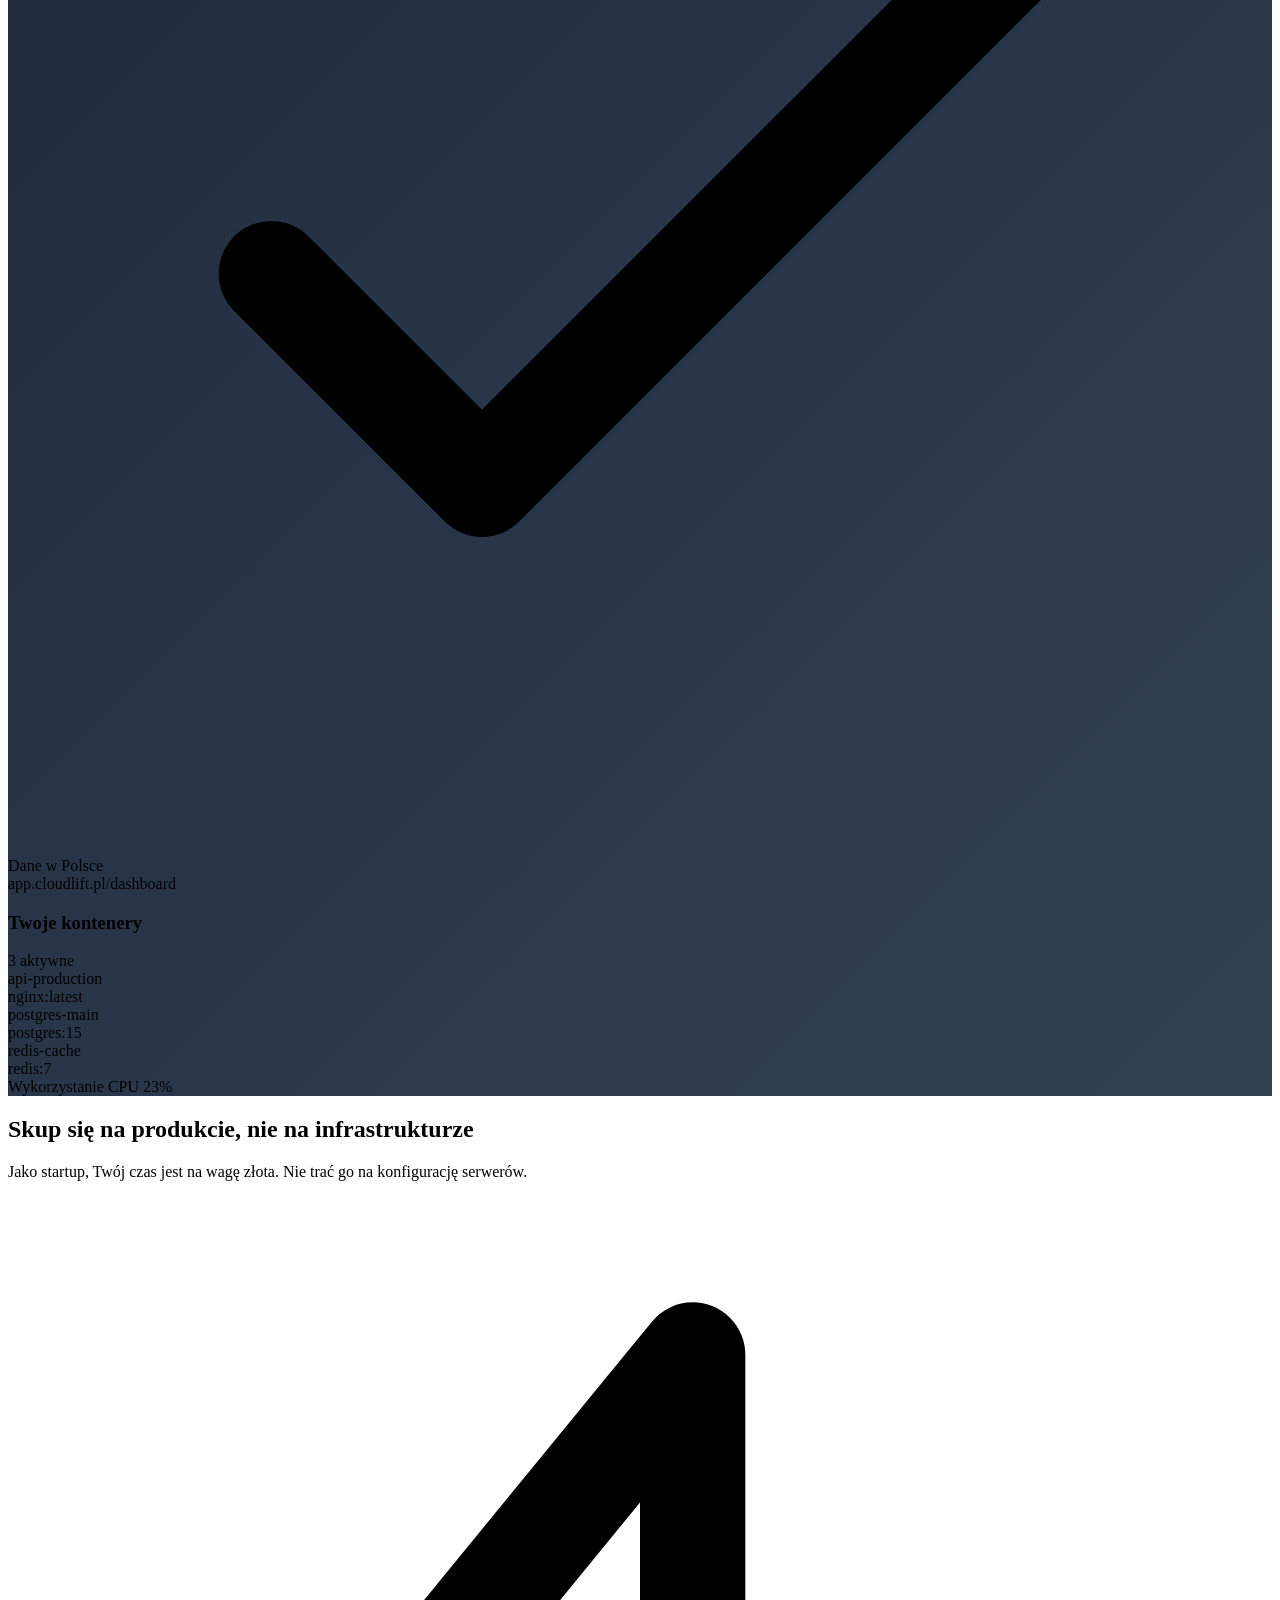
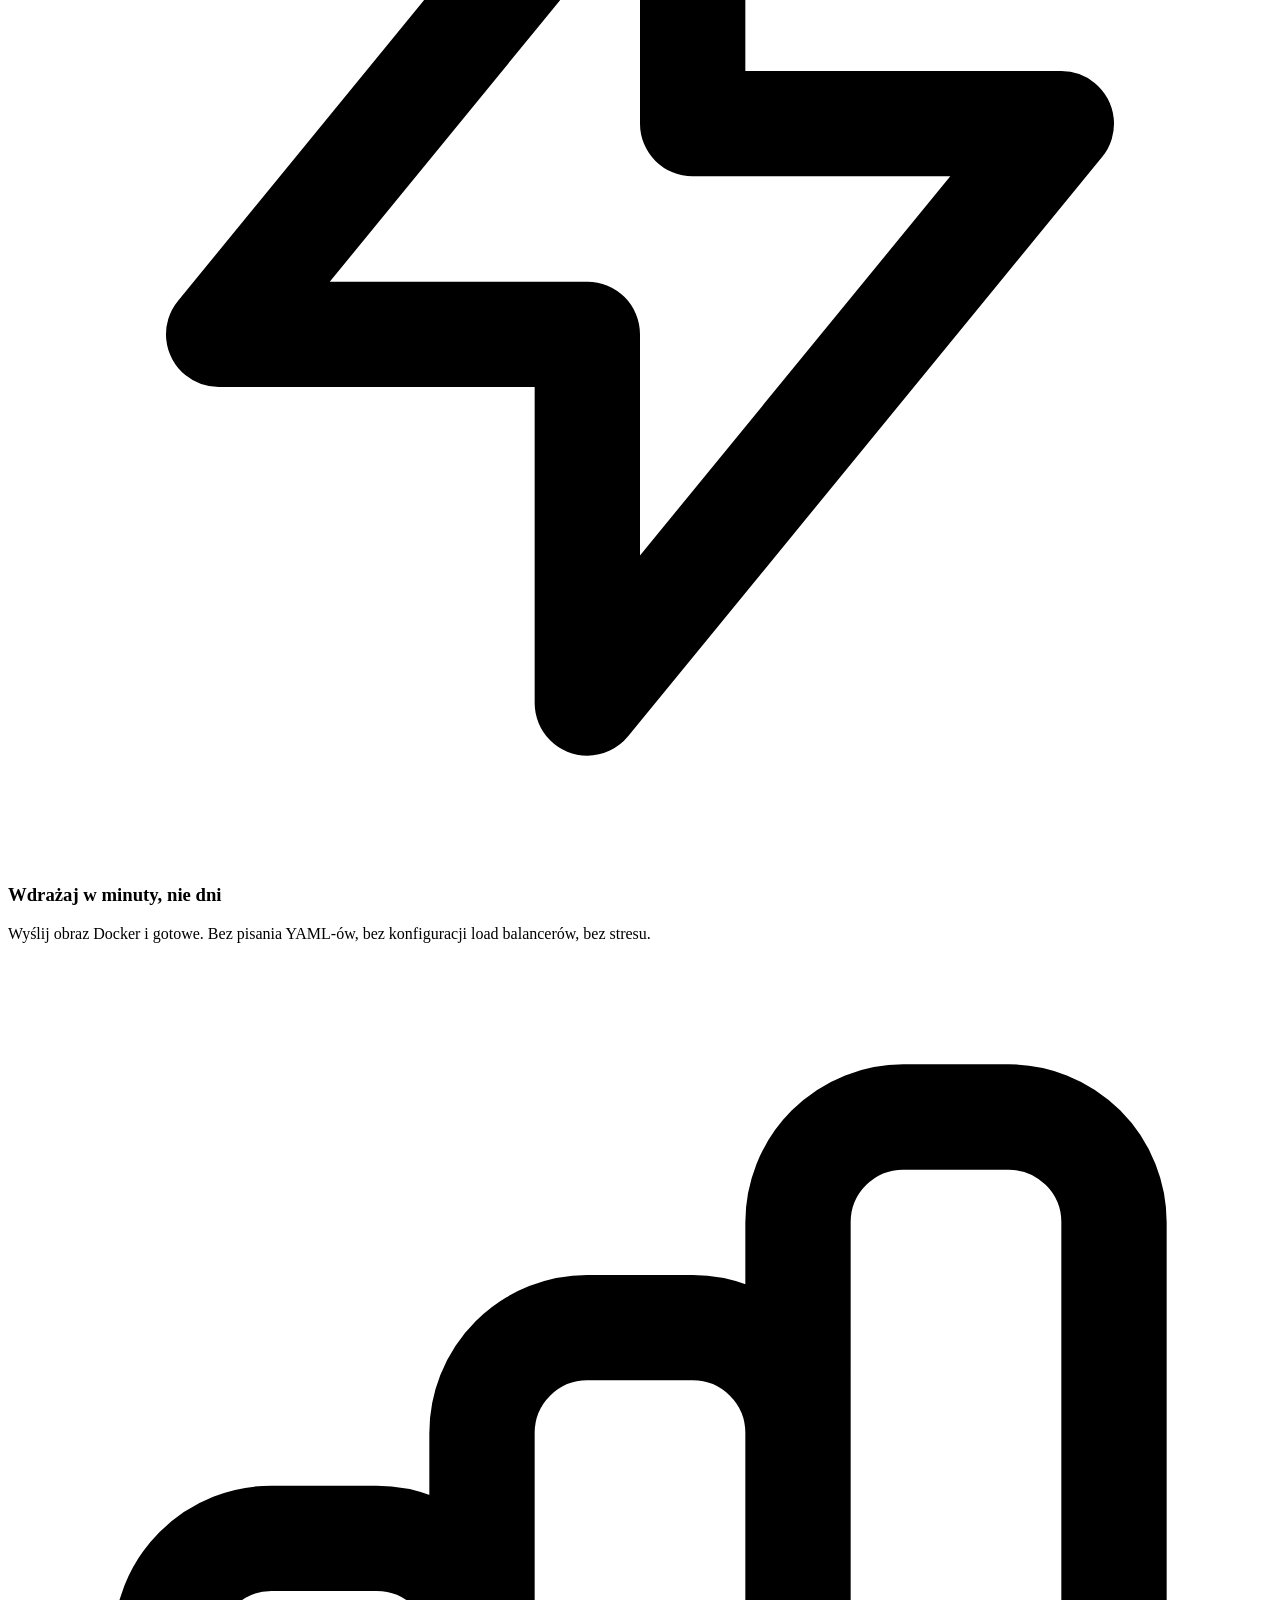
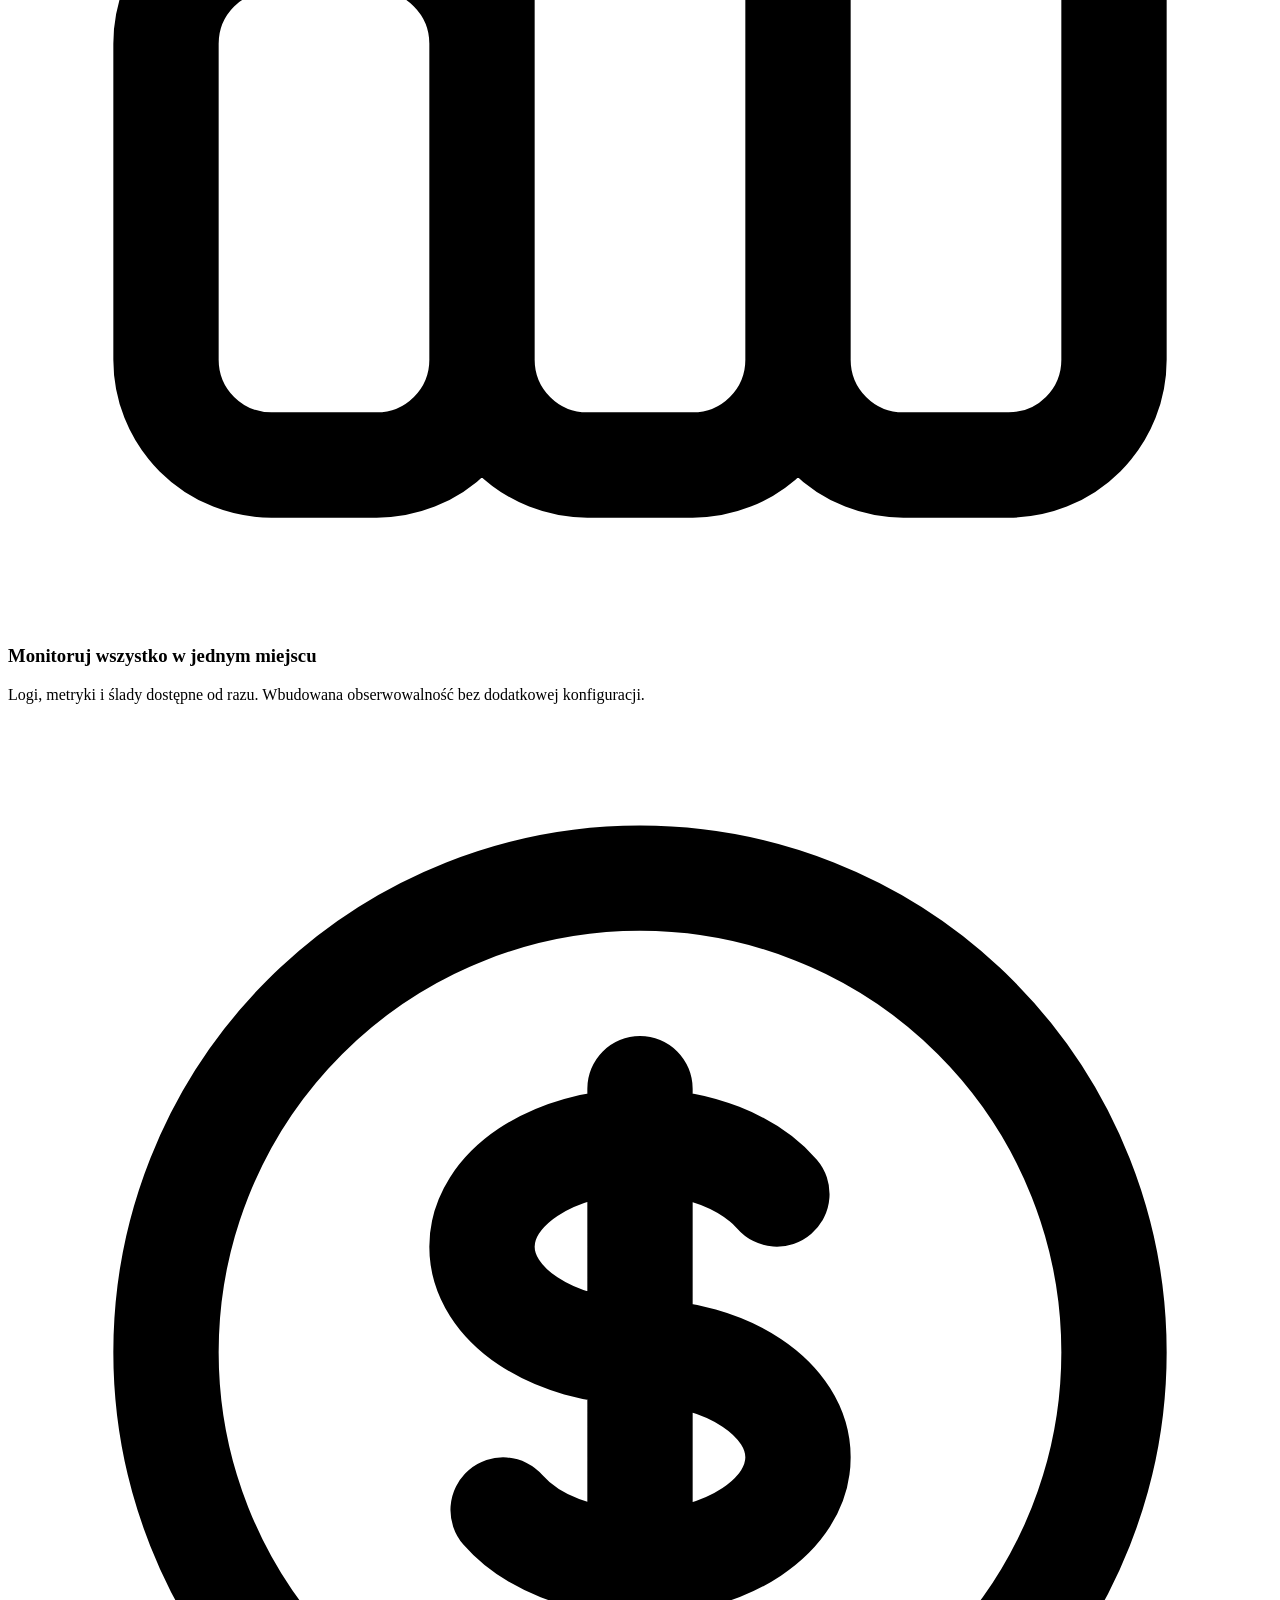
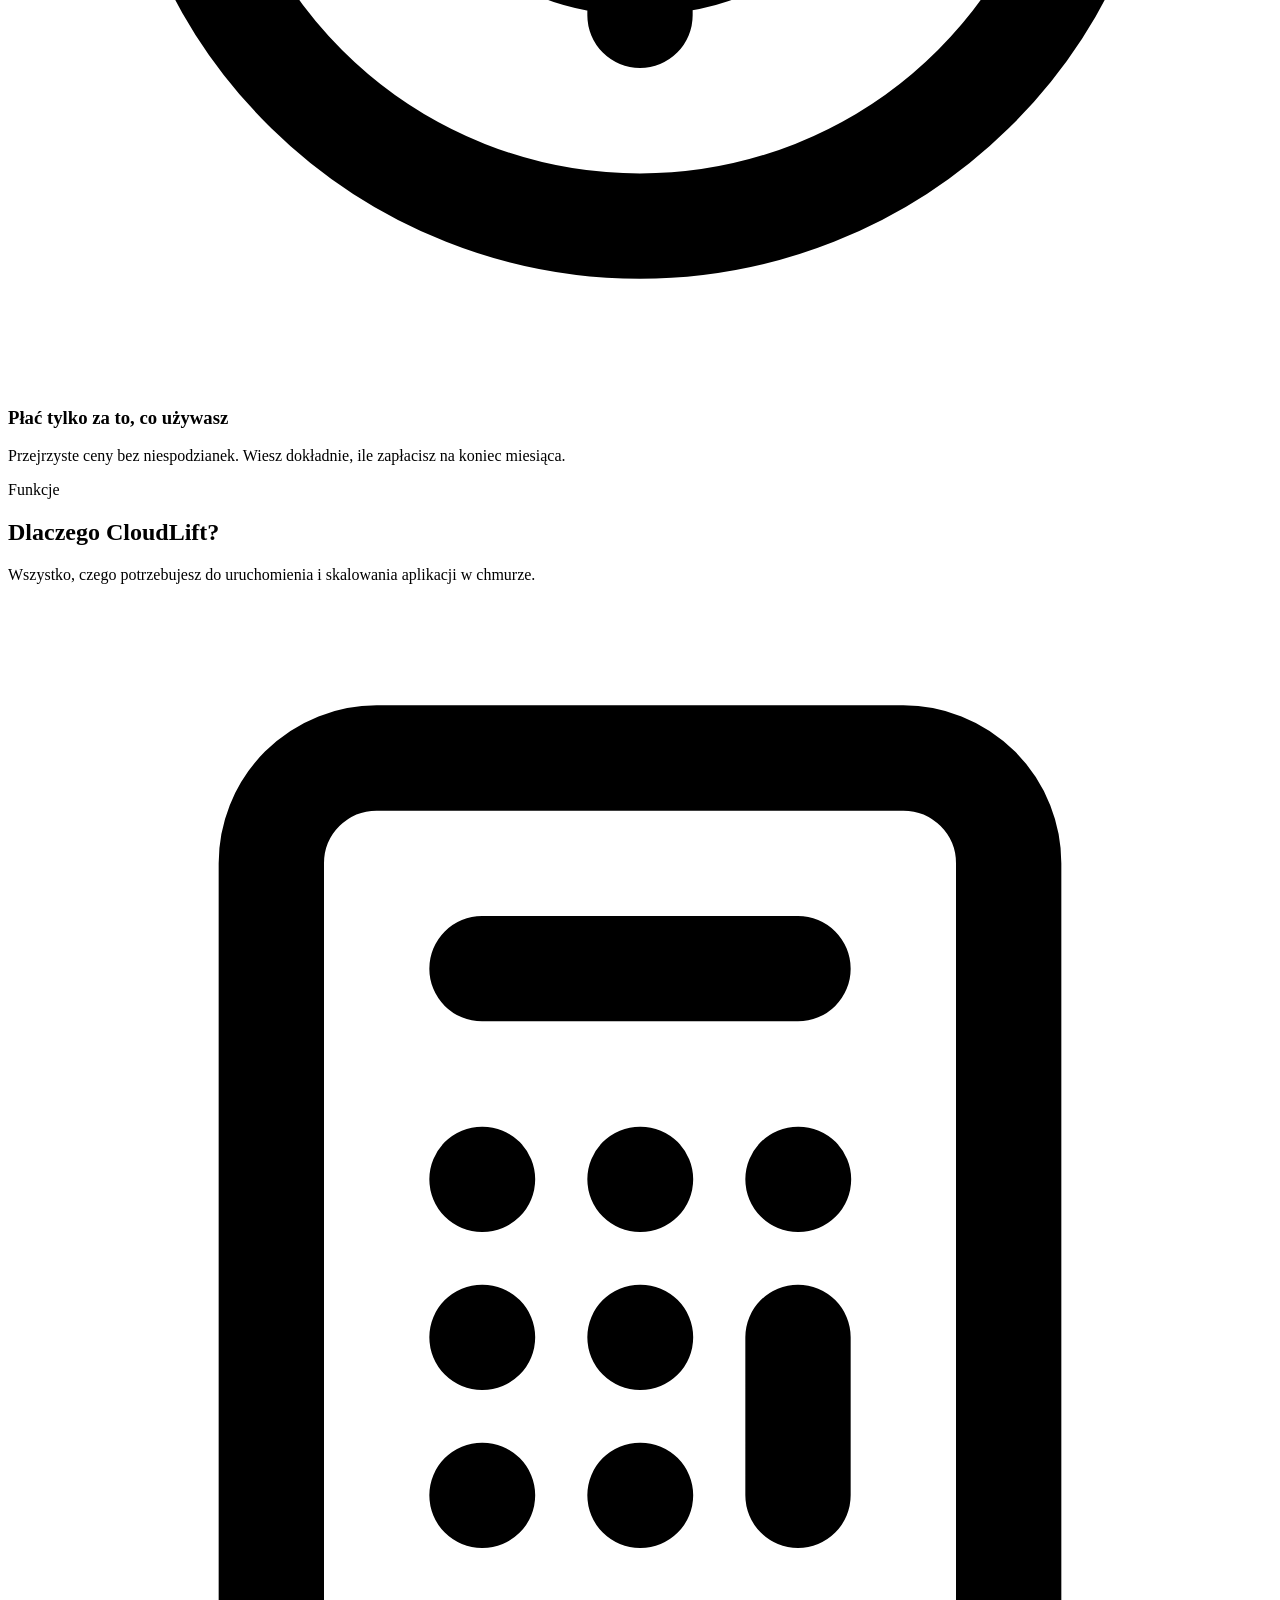
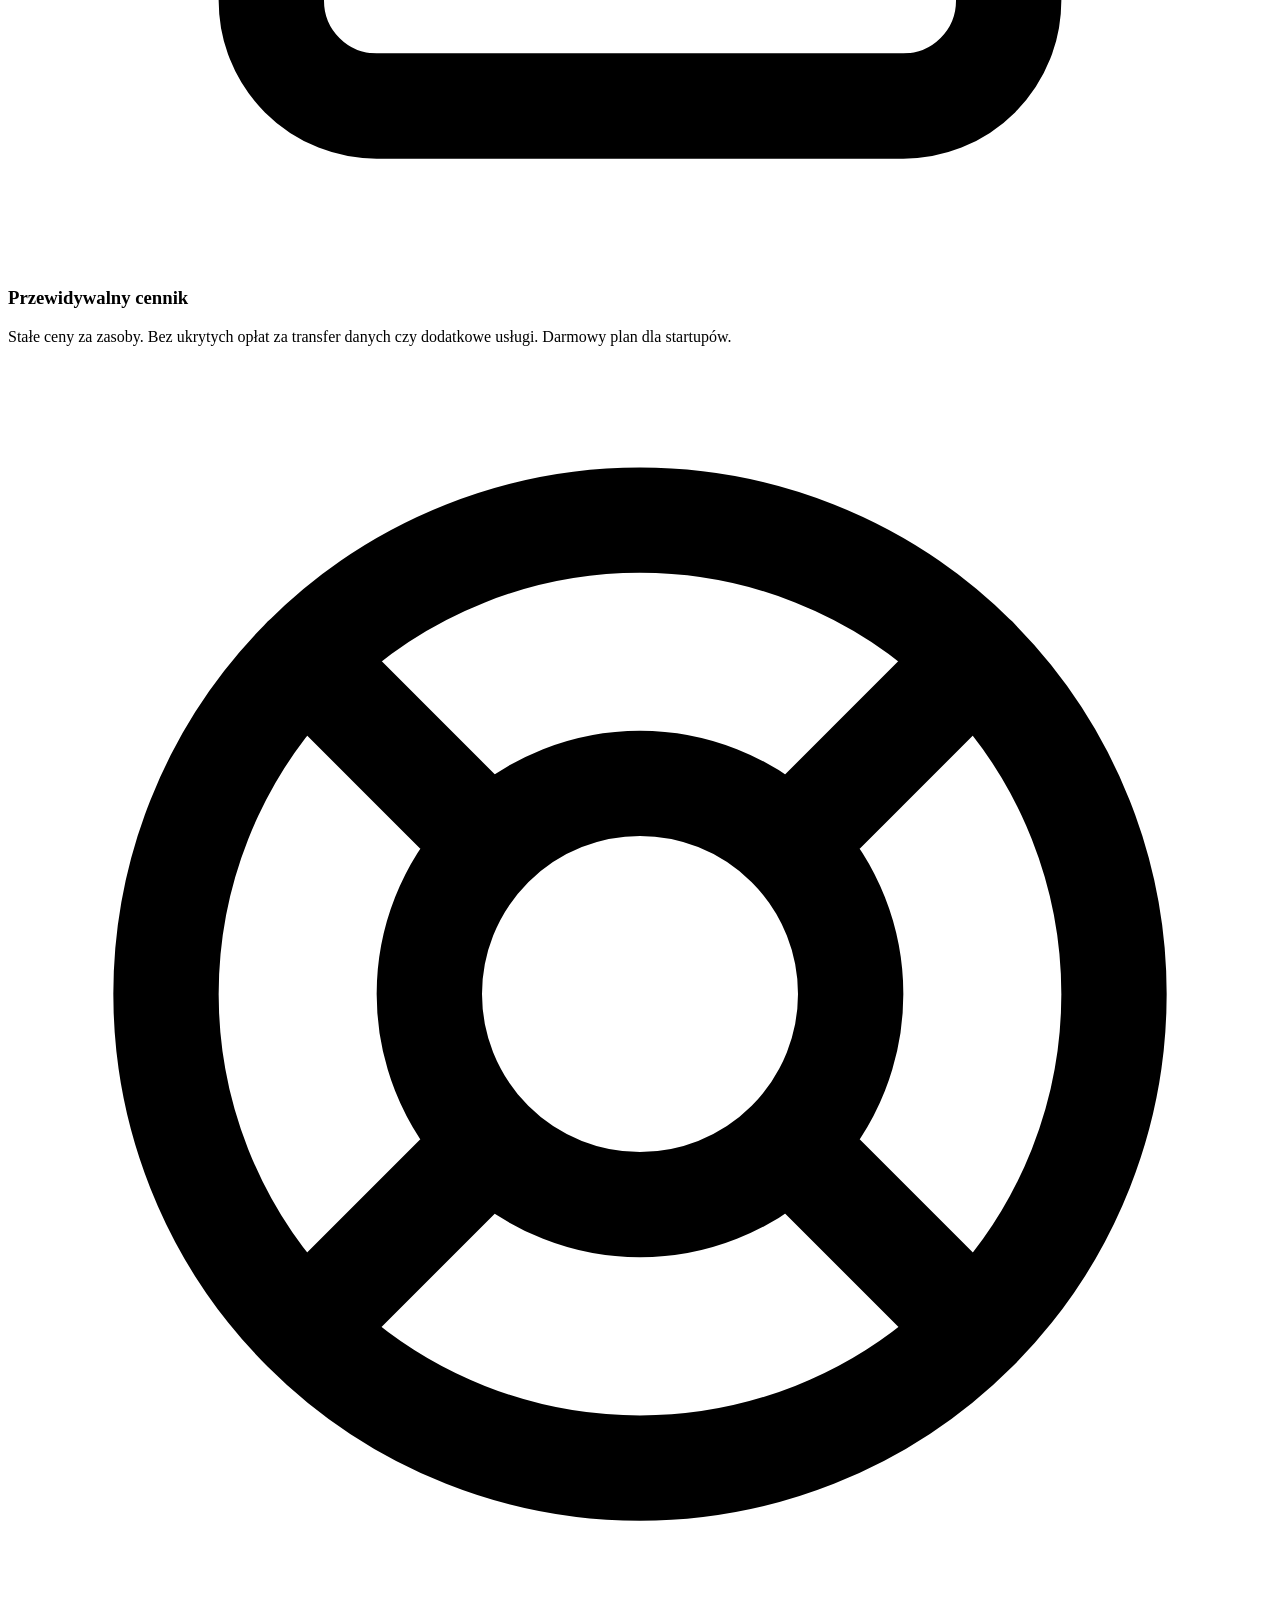
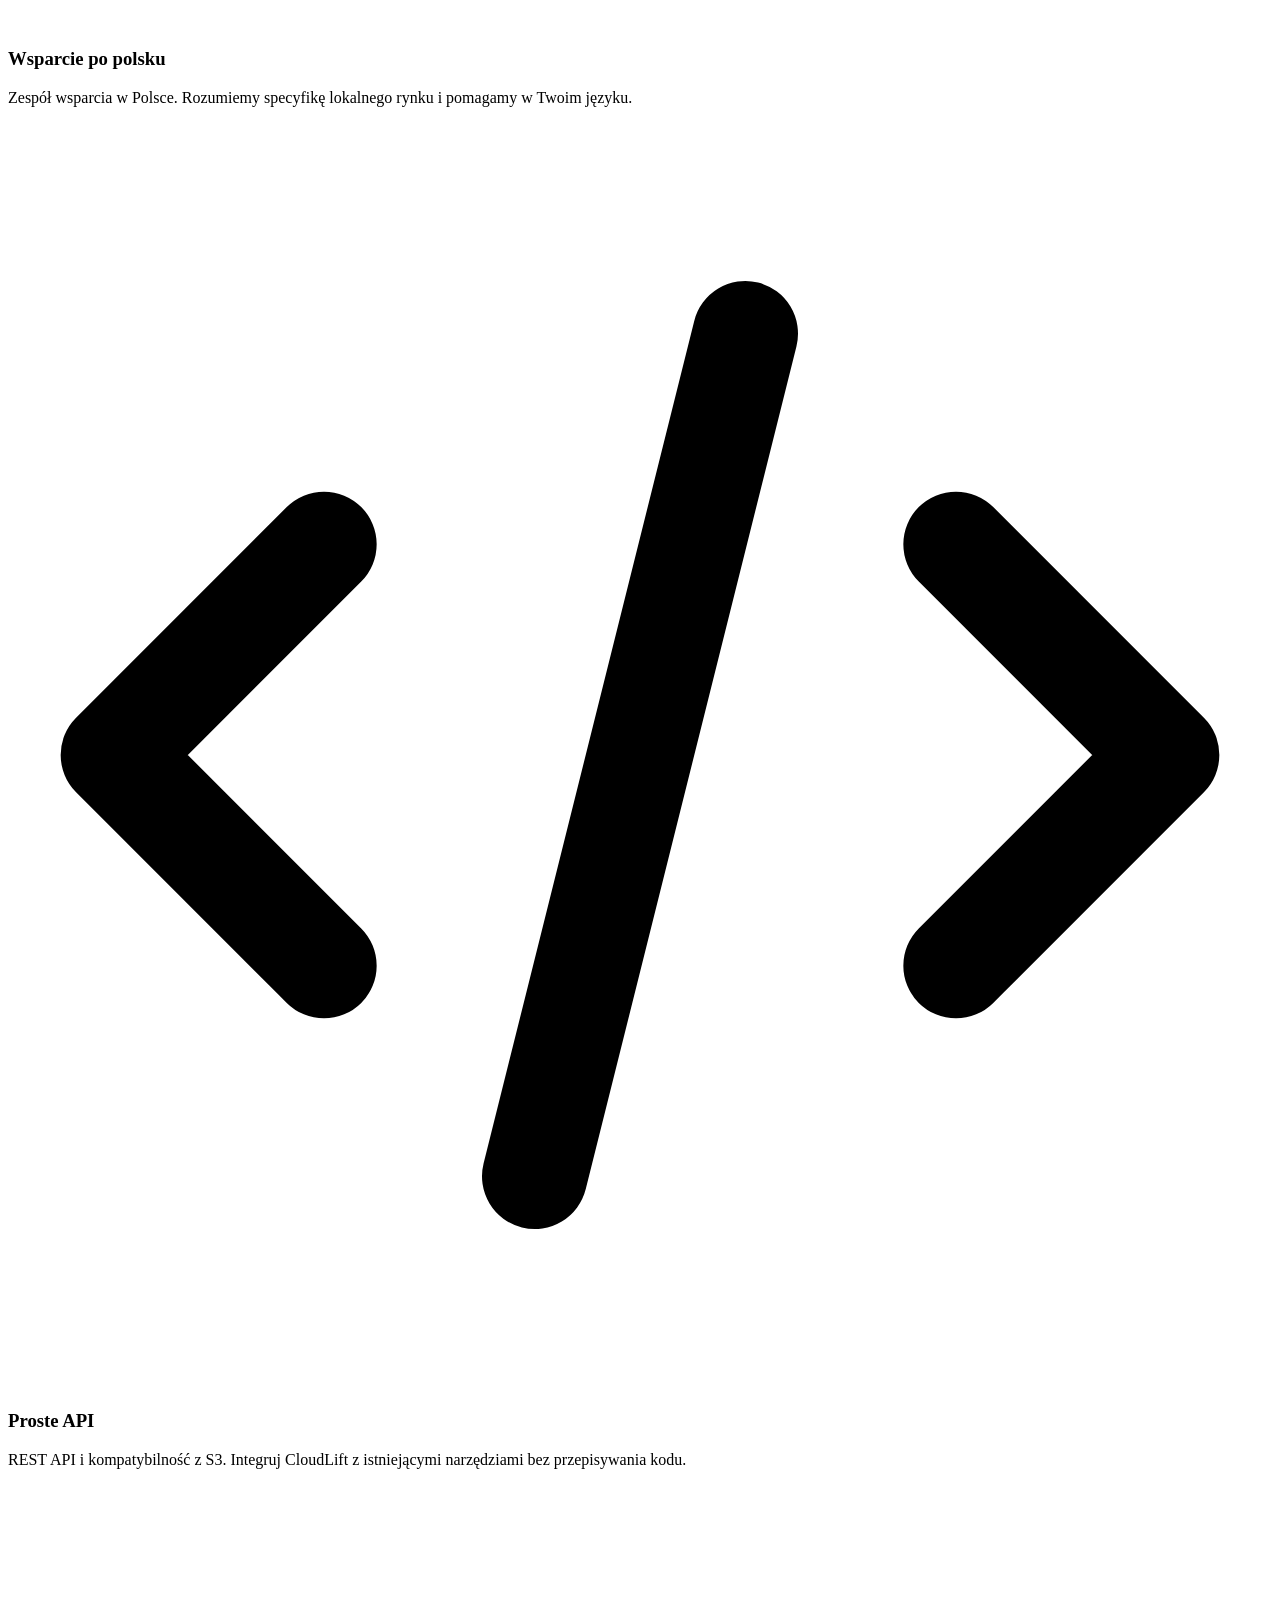
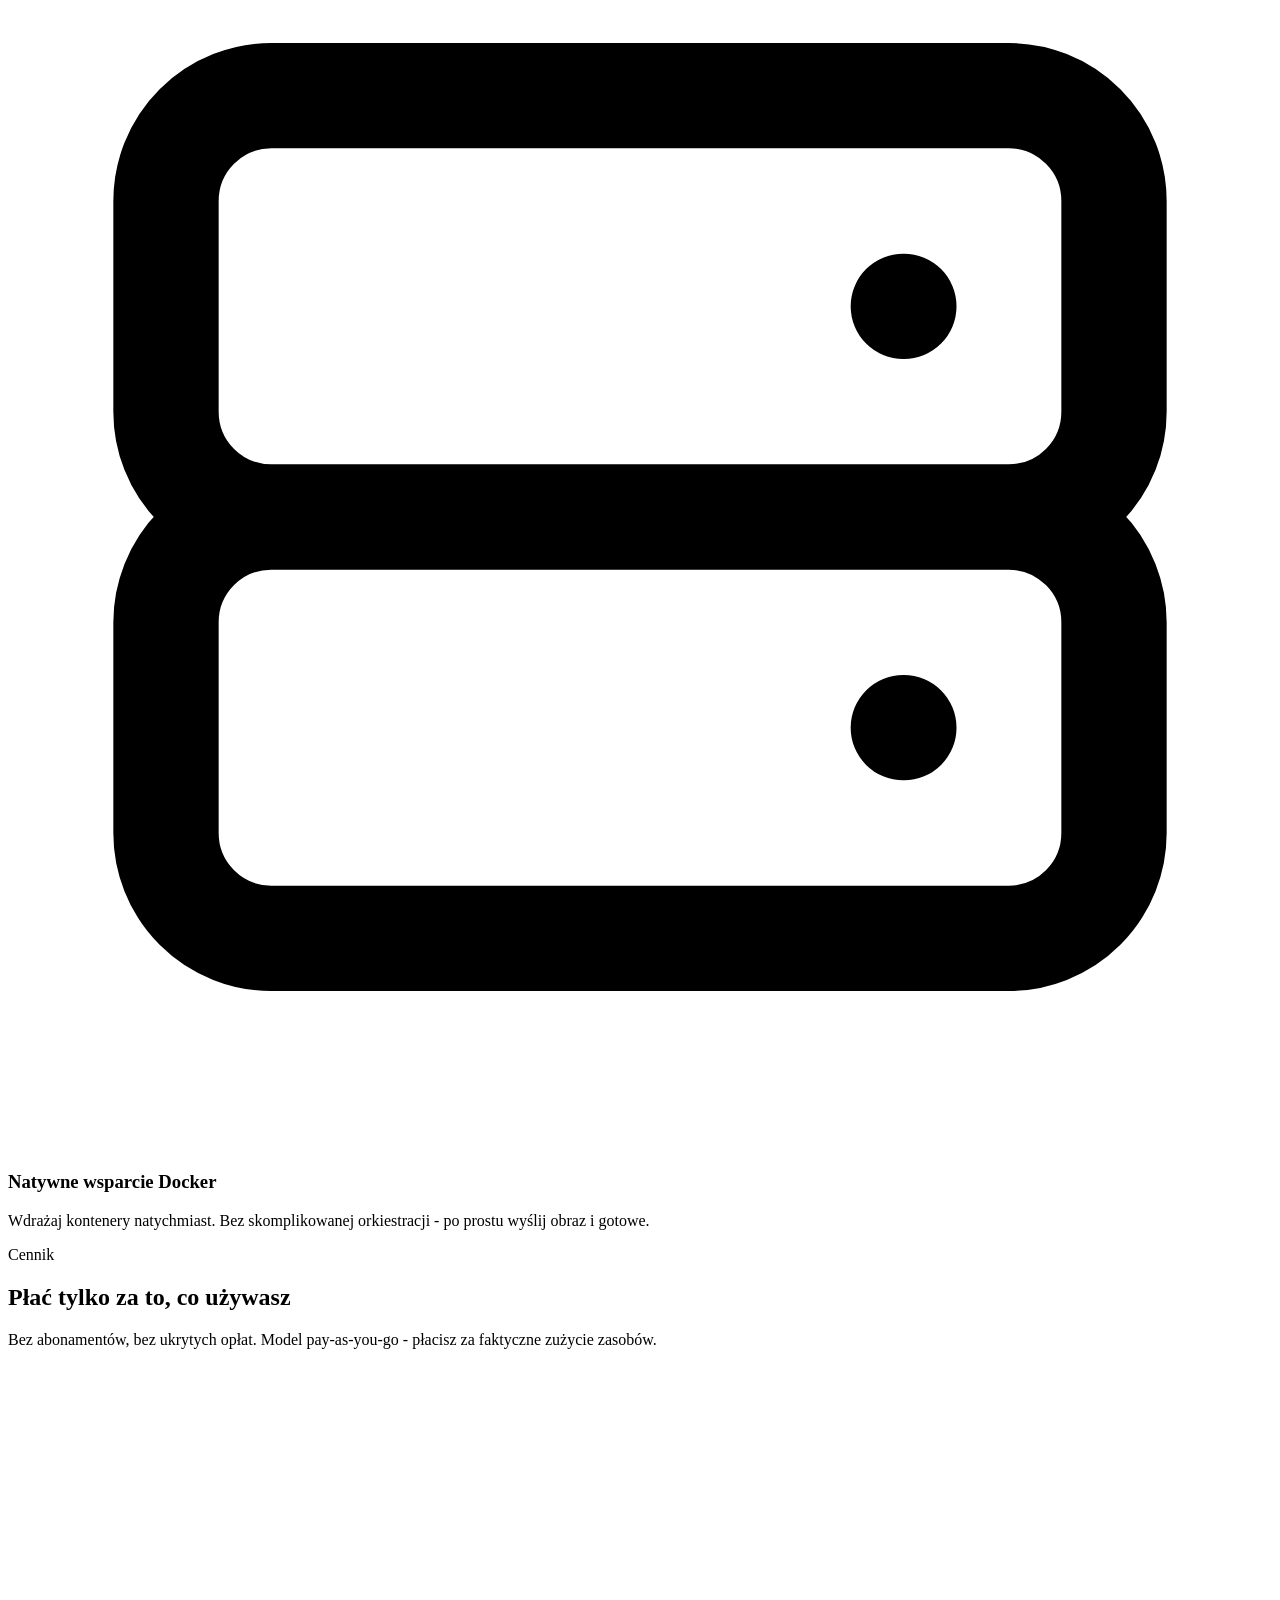
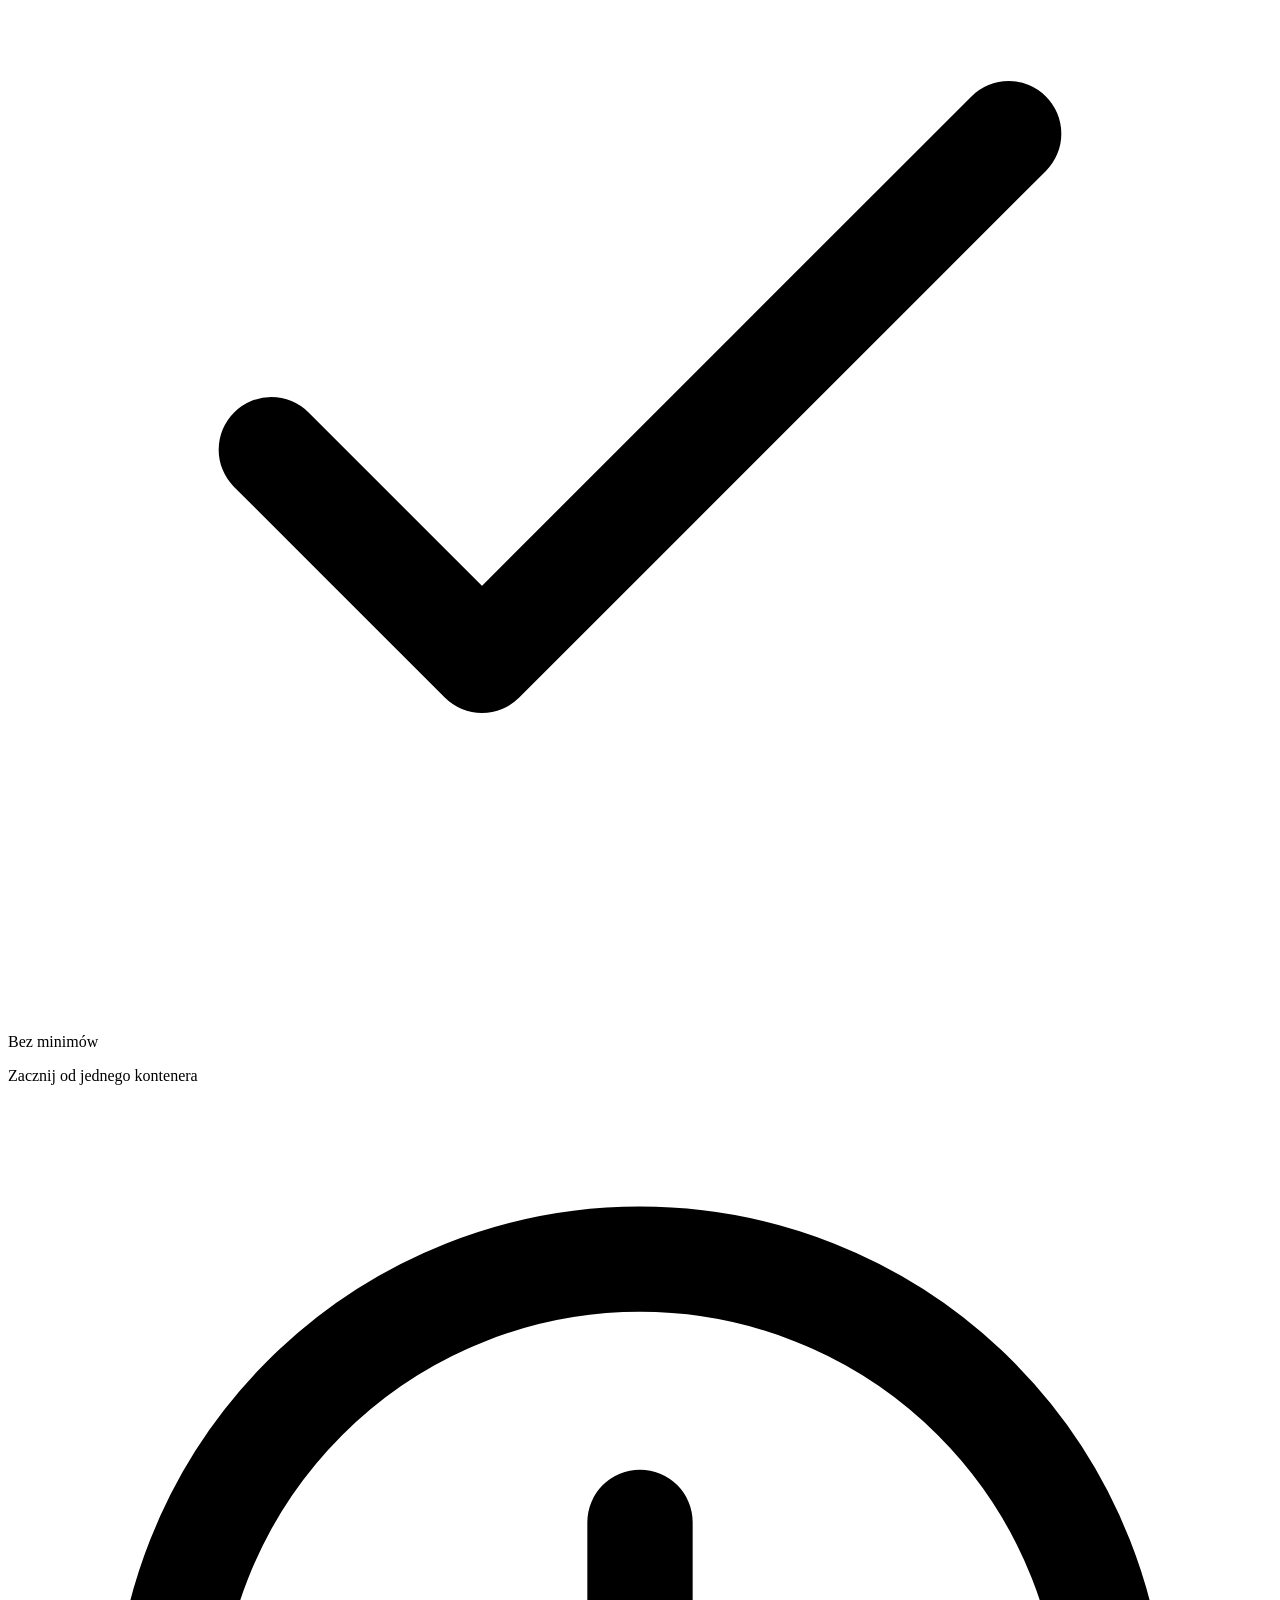
==== commit ec753a61: "changes" ====
--- a/public/index.html
+++ b/public/index.html
@@ -305,80 +305,54 @@
     
     <section id="cennik" class="py-20 bg-slate-50">
         <div class="max-w-6xl mx-auto px-6">
-            <div class="text-center mb-16">
+            <div class="text-center mb-12">
                 <span class="inline-block px-3 py-1 bg-slate-200 text-slate-700 rounded-full text-sm font-medium mb-4">Cennik</span>
                 <h2 class="text-3xl md:text-4xl font-bold text-slate-900 mb-4">
                     Płać tylko za to, co używasz
                 </h2>
                 <p class="text-lg text-slate-600 max-w-2xl mx-auto">
-                    Bez abonamentów, bez ukrytych opłat. Prosta stawka za faktyczne zużycie zasobów.
+                    Bez abonamentów, bez ukrytych opłat. Model pay-as-you-go - płacisz za faktyczne zużycie zasobów.
                 </p>
             </div>
 
-            <div class="grid md:grid-cols-2 lg:grid-cols-4 gap-6 max-w-5xl mx-auto mb-12">
-                
-                <div class="bg-white p-6 rounded-xl border border-slate-200 shadow-sm text-center">
-                    <div class="w-12 h-12 bg-blue-100 rounded-xl flex items-center justify-center mx-auto mb-4">
-                        <svg class="w-6 h-6 text-blue-600" fill="none" stroke="currentColor" viewBox="0 0 24 24">
-                            <path stroke-linecap="round" stroke-linejoin="round" stroke-width="2" d="M9 3v2m6-2v2M9 19v2m6-2v2M5 9H3m2 6H3m18-6h-2m2 6h-2M7 19h10a2 2 0 002-2V7a2 2 0 00-2-2H7a2 2 0 00-2 2v10a2 2 0 002 2zM9 9h6v6H9V9z"/>
-                        </svg>
-                    </div>
-                    <h3 class="text-lg font-semibold text-slate-900 mb-1">Compute</h3>
-                    <div class="text-3xl font-bold text-slate-900 mb-1">0,05 zł</div>
-                    <p class="text-slate-500 text-sm">za vCPU / godz.</p>
-                </div>
-
-                
-                <div class="bg-white p-6 rounded-xl border border-slate-200 shadow-sm text-center">
-                    <div class="w-12 h-12 bg-green-100 rounded-xl flex items-center justify-center mx-auto mb-4">
-                        <svg class="w-6 h-6 text-green-600" fill="none" stroke="currentColor" viewBox="0 0 24 24">
-                            <path stroke-linecap="round" stroke-linejoin="round" stroke-width="2" d="M19 11H5m14 0a2 2 0 012 2v6a2 2 0 01-2 2H5a2 2 0 01-2-2v-6a2 2 0 012-2m14 0V9a2 2 0 00-2-2M5 11V9a2 2 0 012-2m0 0V5a2 2 0 012-2h6a2 2 0 012 2v2M7 7h10"/>
-                        </svg>
-                    </div>
-                    <h3 class="text-lg font-semibold text-slate-900 mb-1">Pamięć RAM</h3>
-                    <div class="text-3xl font-bold text-slate-900 mb-1">0,02 zł</div>
-                    <p class="text-slate-500 text-sm">za GB / godz.</p>
-                </div>
-
-                
-                <div class="bg-white p-6 rounded-xl border border-slate-200 shadow-sm text-center">
-                    <div class="w-12 h-12 bg-purple-100 rounded-xl flex items-center justify-center mx-auto mb-4">
-                        <svg class="w-6 h-6 text-purple-600" fill="none" stroke="currentColor" viewBox="0 0 24 24">
-                            <path stroke-linecap="round" stroke-linejoin="round" stroke-width="2" d="M4 7v10c0 2.21 3.582 4 8 4s8-1.79 8-4V7M4 7c0 2.21 3.582 4 8 4s8-1.79 8-4M4 7c0-2.21 3.582-4 8-4s8 1.79 8 4m0 5c0 2.21-3.582 4-8 4s-8-1.79-8-4"/>
-                        </svg>
-                    </div>
-                    <h3 class="text-lg font-semibold text-slate-900 mb-1">Storage</h3>
-                    <div class="text-3xl font-bold text-slate-900 mb-1">0,10 zł</div>
-                    <p class="text-slate-500 text-sm">za GB / mies.</p>
-                </div>
-
-                
-                <div class="bg-white p-6 rounded-xl border border-slate-200 shadow-sm text-center">
-                    <div class="w-12 h-12 bg-amber-100 rounded-xl flex items-center justify-center mx-auto mb-4">
-                        <svg class="w-6 h-6 text-amber-600" fill="none" stroke="currentColor" viewBox="0 0 24 24">
-                            <path stroke-linecap="round" stroke-linejoin="round" stroke-width="2" d="M7 16V4m0 0L3 8m4-4l4 4m6 0v12m0 0l4-4m-4 4l-4-4"/>
-                        </svg>
-                    </div>
-                    <h3 class="text-lg font-semibold text-slate-900 mb-1">Transfer</h3>
-                    <div class="text-3xl font-bold text-slate-900 mb-1">0,00 zł</div>
-                    <p class="text-slate-500 text-sm">bez opłat</p>
-                </div>
-            </div>
-
             
-            <div class="bg-slate-900 rounded-2xl p-8 max-w-3xl mx-auto">
-                <div class="grid md:grid-cols-3 gap-6 text-center">
+            <div class="bg-slate-900 rounded-2xl p-8 max-w-4xl mx-auto">
+                <div class="grid md:grid-cols-4 gap-6 text-center">
                     <div>
-                        <div class="text-green-400 font-semibold mb-1">Bez minimów</div>
+                        <div class="w-12 h-12 bg-slate-800 rounded-xl flex items-center justify-center mx-auto mb-3">
+                            <svg class="w-6 h-6 text-green-400" fill="none" stroke="currentColor" viewBox="0 0 24 24">
+                                <path stroke-linecap="round" stroke-linejoin="round" stroke-width="2" d="M5 13l4 4L19 7"/>
+                            </svg>
+                        </div>
+                        <div class="text-white font-semibold mb-1">Bez minimów</div>
                         <p class="text-slate-400 text-sm">Zacznij od jednego kontenera</p>
                     </div>
                     <div>
-                        <div class="text-green-400 font-semibold mb-1">Rozliczenie sekundowe</div>
-                        <p class="text-slate-400 text-sm">Płacisz za faktyczny czas pracy</p>
+                        <div class="w-12 h-12 bg-slate-800 rounded-xl flex items-center justify-center mx-auto mb-3">
+                            <svg class="w-6 h-6 text-green-400" fill="none" stroke="currentColor" viewBox="0 0 24 24">
+                                <path stroke-linecap="round" stroke-linejoin="round" stroke-width="2" d="M12 8v4l3 3m6-3a9 9 0 11-18 0 9 9 0 0118 0z"/>
+                            </svg>
+                        </div>
+                        <div class="text-white font-semibold mb-1">Rozliczenie sekundowe</div>
+                        <p class="text-slate-400 text-sm">Płacisz za faktyczny czas</p>
                     </div>
                     <div>
-                        <div class="text-green-400 font-semibold mb-1">Darmowy transfer</div>
-                        <p class="text-slate-400 text-sm">Bez niespodzianek na fakturze</p>
+                        <div class="w-12 h-12 bg-slate-800 rounded-xl flex items-center justify-center mx-auto mb-3">
+                            <svg class="w-6 h-6 text-green-400" fill="none" stroke="currentColor" viewBox="0 0 24 24">
+                                <path stroke-linecap="round" stroke-linejoin="round" stroke-width="2" d="M9 12l2 2 4-4m5.618-4.016A11.955 11.955 0 0112 2.944a11.955 11.955 0 01-8.618 3.04A12.02 12.02 0 003 9c0 5.591 3.824 10.29 9 11.622 5.176-1.332 9-6.03 9-11.622 0-1.042-.133-2.052-.382-3.016z"/>
+                            </svg>
+                        </div>
+                        <div class="text-white font-semibold mb-1">Bez ukrytych opłat</div>
+                        <p class="text-slate-400 text-sm">Przejrzyste rozliczenie</p>
+                    </div>
+                    <div>
+                        <div class="w-12 h-12 bg-slate-800 rounded-xl flex items-center justify-center mx-auto mb-3">
+                            <svg class="w-6 h-6 text-green-400" fill="none" stroke="currentColor" viewBox="0 0 24 24">
+                                <path stroke-linecap="round" stroke-linejoin="round" stroke-width="2" d="M13 7h8m0 0v8m0-8l-8 8-4-4-6 6"/>
+                            </svg>
+                        </div>
+                        <div class="text-white font-semibold mb-1">Skaluj elastycznie</div>
+                        <p class="text-slate-400 text-sm">W górę i w dół bez zobowiązań</p>
                     </div>
                 </div>
             </div>
